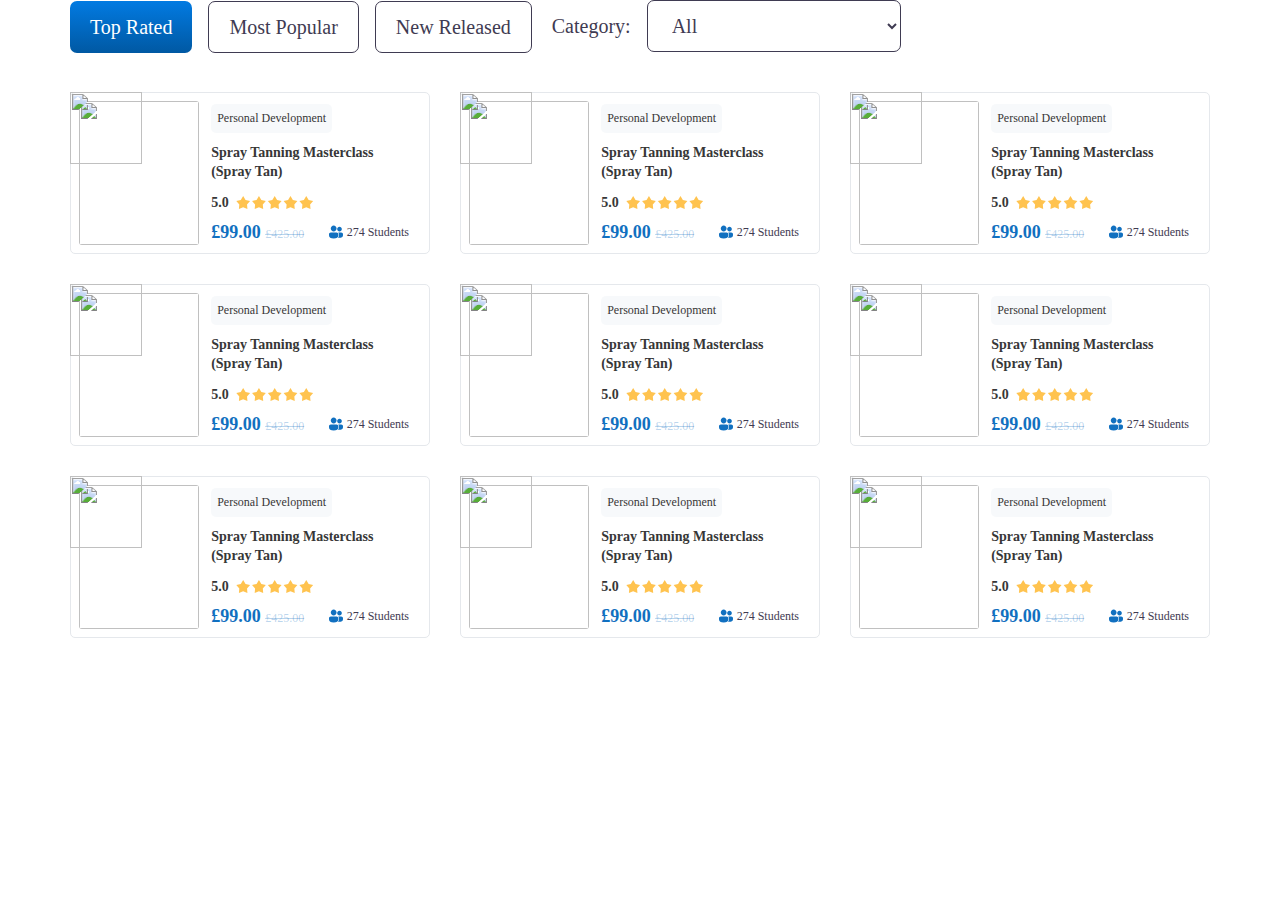
==== index.html @ b76c7a57 "tab section with filter added" ====
<!DOCTYPE html>
<html lang="en">
  <head>
    <meta charset="UTF-8" />
    <meta name="viewport" content="width=device-width, initial-scale=1.0" />
    <title>Financial Analyst</title>
    <!-- google fonts here  -->
    <link rel="preconnect" href="https://fonts.googleapis.com" />
    <link rel="preconnect" href="https://fonts.gstatic.com" crossorigin />
    <link
      href="https://fonts.googleapis.com/css2?family=Manrope:wght@400;500;600;700&family=Poppins:ital,wght@0,400;0,500;0,600;0,700;1,500&display=swap"
      rel="stylesheet"
    />
    <!-- fontawesome links here  -->
    <link
      rel="stylesheet"
      href="https://stackpath.bootstrapcdn.com/font-awesome/4.7.0/css/font-awesome.min.css"
    />
    <!--All Css links here  -->
    <!-- Bootstrap 3.7  -->
    <link
      rel="stylesheet"
      href="https://maxcdn.bootstrapcdn.com/bootstrap/3.3.7/css/bootstrap.min.css"
      integrity="sha384-BVYiiSIFeK1dGmJRAkycuHAHRg32OmUcww7on3RYdg4Va+PmSTsz/K68vbdEjh4u"
      crossorigin="anonymous"
    />
    <!-- owl carousel css links here  -->
    <link
      rel="stylesheet"
      href="https://cdnjs.cloudflare.com/ajax/libs/OwlCarousel2/2.3.4/assets/owl.carousel.min.css"
    />
    <link
      rel="stylesheet"
      href="https://cdnjs.cloudflare.com/ajax/libs/OwlCarousel2/2.3.4/assets/owl.theme.default.min.css"
    />
    <link
      rel="stylesheet"
      href="https://cdnjs.cloudflare.com/ajax/libs/font-awesome/6.5.1/css/all.min.css"
      integrity="sha512-DTOQO9RWCH3ppGqcWaEA1BIZOC6xxalwEsw9c2QQeAIftl+Vegovlnee1c9QX4TctnWMn13TZye+giMm8e2LwA=="
      crossorigin="anonymous"
      referrerpolicy="no-referrer"
    />
    <!-- custom css  -->
    <link rel="stylesheet" href="./style.css" />
  </head>

  <body>
    <!-- Tab section start  -->
    <div class="a2n_tab-sec">
      <div class="container">
        <div class="a2n_tab-header">
          <div class="a2n_tab-nav">
            <ul class="nav nav-tabs">
              <li class="active">
                <a data-toggle="tab" href="#topRated">Top Rated</a>
              </li>
              <li><a data-toggle="tab" href="#mostPopular">Most Popular</a></li>
              <li><a data-toggle="tab" href="#newReleased">New Released</a></li>
            </ul>
            <div class="a2n_tab-cat">
              <h3 class="a2n_tc-title">Category:</h3>
              <select id="a2n_cat" class="form-control">
                <option>All</option>
                <option>Personal Development</option>
                <option>Finance</option>
                <option>New</option>
                <option>Demo Category</option>
              </select>
            </div>
          </div>
        </div>
        <div class="tab-content">
          <div id="topRated" class="tab-pane fade in active">
            <div class="a2n_tab-container">
              <!-- best selling course card start  -->
              <div class="a2n_bs-card" data-category="Personal Development">
                <img
                  src="https://cambridgeopenacademy.com/wp-content/uploads/2023/12/Layer_1-2.png"
                  alt=""
                  class="a2n_offer-img"
                />
                <div class="a2n_image_sec">
                  <img
                    src="https://cambridgeopenacademy.com/wp-content/uploads/2023/12/Rectangle-6327.png"
                    alt=""
                  />
                </div>
                <div class="a2n_content_sec">
                  <div class="a2n_cat-items">
                    <a class="a2n_cat" href="#">Personal Development</a>
                    <a href="#" class="a2n_bs-btn"
                      ><i aria-hidden="true" class="fas fa-arrow-right"></i
                    ></a>
                  </div>
                  <a class="a2n_heading" href="#"
                    >Spray Tanning Masterclass (Spray Tan)</a
                  >
                  <div class="a2n_rating_sec">
                    <p>5.0</p>
                    <svg
                      xmlns="http://www.w3.org/2000/svg"
                      width="78"
                      height="13"
                      viewBox="0 0 78 13"
                      fill="none"
                    >
                      <path
                        d="M7.17066 0L9.55373 3.93051L14.0562 4.96556L11.0266 8.4298L11.4261 13L7.17066 11.2105L2.91519 13L3.31478 8.4298L0.285156 4.96556L4.7876 3.93051L7.17066 0Z"
                        fill="#FFC34F"
                      />
                      <path
                        d="M22.9417 0L25.3247 3.93051L29.8272 4.96556L26.7975 8.4298L27.1971 13L22.9417 11.2105L18.6862 13L19.0858 8.4298L16.0562 4.96556L20.5586 3.93051L22.9417 0Z"
                        fill="#FFC34F"
                      />
                      <path
                        d="M38.7127 0L41.0957 3.93051L45.5982 4.96556L42.5685 8.4298L42.9681 13L38.7127 11.2105L34.4572 13L34.8568 8.4298L31.8271 4.96556L36.3296 3.93051L38.7127 0Z"
                        fill="#FFC34F"
                      />
                      <path
                        d="M54.4837 0L56.8667 3.93051L61.3692 4.96556L58.3395 8.4298L58.7391 13L54.4837 11.2105L50.2282 13L50.6278 8.4298L47.5981 4.96556L52.1006 3.93051L54.4837 0Z"
                        fill="#FFC34F"
                      />
                      <path
                        d="M70.2547 0L72.6377 3.93051L77.1402 4.96556L74.1105 8.4298L74.5101 13L70.2547 11.2105L65.9992 13L66.3988 8.4298L63.3691 4.96556L67.8716 3.93051L70.2547 0Z"
                        fill="#FFC34F"
                      />
                    </svg>
                  </div>
                  <div class="a2n_footer_content">
                    <h4>£99.00 <del>£425.00</del></h4>
                    <div class="a2n_member">
                      <svg
                        xmlns="http://www.w3.org/2000/svg"
                        width="14"
                        height="14"
                        viewBox="0 0 14 14"
                        fill="none"
                      >
                        <g clip-path="url(#clip0_1201_1134)">
                          <path
                            d="M7.57832 7.58269C8.04243 7.58269 8.48753 7.76706 8.8157 8.09523C9.14388 8.4234 9.32824 8.8685 9.32824 9.33261L9.32708 10.2058C9.44724 12.3483 7.79706 13.4169 4.73645 13.4169C1.68634 13.4169 0 12.3623 0 10.2362V9.33261C0 8.8685 0.184366 8.4234 0.51254 8.09523C0.840714 7.76706 1.28581 7.58269 1.74992 7.58269H7.57832ZM12.2448 7.58269C12.7089 7.58269 13.154 7.76706 13.4822 8.09523C13.8103 8.4234 13.9947 8.8685 13.9947 9.33261V9.94683C14.0997 11.8688 12.6414 12.8325 9.9763 12.8325C9.61465 12.8325 9.27458 12.815 8.95668 12.78C9.58315 12.2013 9.91796 11.4168 9.9168 10.4251L9.90922 10.1732L9.91155 9.33261C9.91187 9.00149 9.84153 8.67411 9.70523 8.37234C9.56893 8.07057 9.36981 7.80136 9.12117 7.58269H12.2454H12.2448ZM4.66645 0.583008C5.44012 0.583008 6.1821 0.890346 6.72917 1.43741C7.27623 1.98448 7.58357 2.72646 7.58357 3.50013C7.58357 4.27379 7.27623 5.01577 6.72917 5.56284C6.1821 6.1099 5.44012 6.41724 4.66645 6.41724C3.89279 6.41724 3.15081 6.1099 2.60374 5.56284C2.05668 5.01577 1.74934 4.27379 1.74934 3.50013C1.74934 2.72646 2.05668 1.98448 2.60374 1.43741C3.15081 0.890346 3.89279 0.583008 4.66645 0.583008ZM10.4995 1.74962C11.1183 1.74962 11.7118 1.99544 12.1494 2.43301C12.5869 2.87057 12.8327 3.46404 12.8327 4.08285C12.8327 4.70166 12.5869 5.29513 12.1494 5.73269C11.7118 6.17025 11.1183 6.41608 10.4995 6.41608C9.88071 6.41608 9.28725 6.17025 8.84968 5.73269C8.41212 5.29513 8.1663 4.70166 8.1663 4.08285C8.1663 3.46404 8.41212 2.87057 8.84968 2.43301C9.28725 1.99544 9.88071 1.74962 10.4995 1.74962Z"
                            fill="#1170C0"
                          />
                        </g>
                        <defs>
                          <clipPath id="clip0_1201_1134">
                            <rect width="14" height="14" fill="white" />
                          </clipPath>
                        </defs>
                      </svg>
                      <p>274 Students</p>
                    </div>
                  </div>
                </div>
              </div>
              <!-- best selling course card end  -->
              <!-- best selling course card start  -->
              <div class="a2n_bs-card" data-category="Personal Development">
                <img
                  src="https://cambridgeopenacademy.com/wp-content/uploads/2023/12/Layer_1-2.png"
                  alt=""
                  class="a2n_offer-img"
                />
                <div class="a2n_image_sec">
                  <img
                    src="https://cambridgeopenacademy.com/wp-content/uploads/2023/12/Rectangle-6327.png"
                    alt=""
                  />
                </div>
                <div class="a2n_content_sec">
                  <div class="a2n_cat-items">
                    <a class="a2n_cat" href="#">Personal Development</a>
                    <a href="#" class="a2n_bs-btn"
                      ><i aria-hidden="true" class="fas fa-arrow-right"></i
                    ></a>
                  </div>
                  <a class="a2n_heading" href="#"
                    >Spray Tanning Masterclass (Spray Tan)</a
                  >
                  <div class="a2n_rating_sec">
                    <p>5.0</p>
                    <svg
                      xmlns="http://www.w3.org/2000/svg"
                      width="78"
                      height="13"
                      viewBox="0 0 78 13"
                      fill="none"
                    >
                      <path
                        d="M7.17066 0L9.55373 3.93051L14.0562 4.96556L11.0266 8.4298L11.4261 13L7.17066 11.2105L2.91519 13L3.31478 8.4298L0.285156 4.96556L4.7876 3.93051L7.17066 0Z"
                        fill="#FFC34F"
                      />
                      <path
                        d="M22.9417 0L25.3247 3.93051L29.8272 4.96556L26.7975 8.4298L27.1971 13L22.9417 11.2105L18.6862 13L19.0858 8.4298L16.0562 4.96556L20.5586 3.93051L22.9417 0Z"
                        fill="#FFC34F"
                      />
                      <path
                        d="M38.7127 0L41.0957 3.93051L45.5982 4.96556L42.5685 8.4298L42.9681 13L38.7127 11.2105L34.4572 13L34.8568 8.4298L31.8271 4.96556L36.3296 3.93051L38.7127 0Z"
                        fill="#FFC34F"
                      />
                      <path
                        d="M54.4837 0L56.8667 3.93051L61.3692 4.96556L58.3395 8.4298L58.7391 13L54.4837 11.2105L50.2282 13L50.6278 8.4298L47.5981 4.96556L52.1006 3.93051L54.4837 0Z"
                        fill="#FFC34F"
                      />
                      <path
                        d="M70.2547 0L72.6377 3.93051L77.1402 4.96556L74.1105 8.4298L74.5101 13L70.2547 11.2105L65.9992 13L66.3988 8.4298L63.3691 4.96556L67.8716 3.93051L70.2547 0Z"
                        fill="#FFC34F"
                      />
                    </svg>
                  </div>
                  <div class="a2n_footer_content">
                    <h4>£99.00 <del>£425.00</del></h4>
                    <div class="a2n_member">
                      <svg
                        xmlns="http://www.w3.org/2000/svg"
                        width="14"
                        height="14"
                        viewBox="0 0 14 14"
                        fill="none"
                      >
                        <g clip-path="url(#clip0_1201_1134)">
                          <path
                            d="M7.57832 7.58269C8.04243 7.58269 8.48753 7.76706 8.8157 8.09523C9.14388 8.4234 9.32824 8.8685 9.32824 9.33261L9.32708 10.2058C9.44724 12.3483 7.79706 13.4169 4.73645 13.4169C1.68634 13.4169 0 12.3623 0 10.2362V9.33261C0 8.8685 0.184366 8.4234 0.51254 8.09523C0.840714 7.76706 1.28581 7.58269 1.74992 7.58269H7.57832ZM12.2448 7.58269C12.7089 7.58269 13.154 7.76706 13.4822 8.09523C13.8103 8.4234 13.9947 8.8685 13.9947 9.33261V9.94683C14.0997 11.8688 12.6414 12.8325 9.9763 12.8325C9.61465 12.8325 9.27458 12.815 8.95668 12.78C9.58315 12.2013 9.91796 11.4168 9.9168 10.4251L9.90922 10.1732L9.91155 9.33261C9.91187 9.00149 9.84153 8.67411 9.70523 8.37234C9.56893 8.07057 9.36981 7.80136 9.12117 7.58269H12.2454H12.2448ZM4.66645 0.583008C5.44012 0.583008 6.1821 0.890346 6.72917 1.43741C7.27623 1.98448 7.58357 2.72646 7.58357 3.50013C7.58357 4.27379 7.27623 5.01577 6.72917 5.56284C6.1821 6.1099 5.44012 6.41724 4.66645 6.41724C3.89279 6.41724 3.15081 6.1099 2.60374 5.56284C2.05668 5.01577 1.74934 4.27379 1.74934 3.50013C1.74934 2.72646 2.05668 1.98448 2.60374 1.43741C3.15081 0.890346 3.89279 0.583008 4.66645 0.583008ZM10.4995 1.74962C11.1183 1.74962 11.7118 1.99544 12.1494 2.43301C12.5869 2.87057 12.8327 3.46404 12.8327 4.08285C12.8327 4.70166 12.5869 5.29513 12.1494 5.73269C11.7118 6.17025 11.1183 6.41608 10.4995 6.41608C9.88071 6.41608 9.28725 6.17025 8.84968 5.73269C8.41212 5.29513 8.1663 4.70166 8.1663 4.08285C8.1663 3.46404 8.41212 2.87057 8.84968 2.43301C9.28725 1.99544 9.88071 1.74962 10.4995 1.74962Z"
                            fill="#1170C0"
                          />
                        </g>
                        <defs>
                          <clipPath id="clip0_1201_1134">
                            <rect width="14" height="14" fill="white" />
                          </clipPath>
                        </defs>
                      </svg>
                      <p>274 Students</p>
                    </div>
                  </div>
                </div>
              </div>
              <!-- best selling course card end  -->
              <!-- best selling course card start  -->
              <div class="a2n_bs-card" data-category="Personal Development">
                <img
                  src="https://cambridgeopenacademy.com/wp-content/uploads/2023/12/Layer_1-2.png"
                  alt=""
                  class="a2n_offer-img"
                />
                <div class="a2n_image_sec">
                  <img
                    src="https://cambridgeopenacademy.com/wp-content/uploads/2024/01/Rectangle-6327-1-1.png"
                    alt=""
                  />
                </div>
                <div class="a2n_content_sec">
                  <div class="a2n_cat-items">
                    <a class="a2n_cat" href="#">Personal Development</a>
                    <a href="#" class="a2n_bs-btn"
                      ><i aria-hidden="true" class="fas fa-arrow-right"></i
                    ></a>
                  </div>
                  <a class="a2n_heading" href="#"
                    >Spray Tanning Masterclass (Spray Tan)</a
                  >
                  <div class="a2n_rating_sec">
                    <p>5.0</p>
                    <svg
                      xmlns="http://www.w3.org/2000/svg"
                      width="78"
                      height="13"
                      viewBox="0 0 78 13"
                      fill="none"
                    >
                      <path
                        d="M7.17066 0L9.55373 3.93051L14.0562 4.96556L11.0266 8.4298L11.4261 13L7.17066 11.2105L2.91519 13L3.31478 8.4298L0.285156 4.96556L4.7876 3.93051L7.17066 0Z"
                        fill="#FFC34F"
                      />
                      <path
                        d="M22.9417 0L25.3247 3.93051L29.8272 4.96556L26.7975 8.4298L27.1971 13L22.9417 11.2105L18.6862 13L19.0858 8.4298L16.0562 4.96556L20.5586 3.93051L22.9417 0Z"
                        fill="#FFC34F"
                      />
                      <path
                        d="M38.7127 0L41.0957 3.93051L45.5982 4.96556L42.5685 8.4298L42.9681 13L38.7127 11.2105L34.4572 13L34.8568 8.4298L31.8271 4.96556L36.3296 3.93051L38.7127 0Z"
                        fill="#FFC34F"
                      />
                      <path
                        d="M54.4837 0L56.8667 3.93051L61.3692 4.96556L58.3395 8.4298L58.7391 13L54.4837 11.2105L50.2282 13L50.6278 8.4298L47.5981 4.96556L52.1006 3.93051L54.4837 0Z"
                        fill="#FFC34F"
                      />
                      <path
                        d="M70.2547 0L72.6377 3.93051L77.1402 4.96556L74.1105 8.4298L74.5101 13L70.2547 11.2105L65.9992 13L66.3988 8.4298L63.3691 4.96556L67.8716 3.93051L70.2547 0Z"
                        fill="#FFC34F"
                      />
                    </svg>
                  </div>
                  <div class="a2n_footer_content">
                    <h4>£99.00 <del>£425.00</del></h4>
                    <div class="a2n_member">
                      <svg
                        xmlns="http://www.w3.org/2000/svg"
                        width="14"
                        height="14"
                        viewBox="0 0 14 14"
                        fill="none"
                      >
                        <g clip-path="url(#clip0_1201_1134)">
                          <path
                            d="M7.57832 7.58269C8.04243 7.58269 8.48753 7.76706 8.8157 8.09523C9.14388 8.4234 9.32824 8.8685 9.32824 9.33261L9.32708 10.2058C9.44724 12.3483 7.79706 13.4169 4.73645 13.4169C1.68634 13.4169 0 12.3623 0 10.2362V9.33261C0 8.8685 0.184366 8.4234 0.51254 8.09523C0.840714 7.76706 1.28581 7.58269 1.74992 7.58269H7.57832ZM12.2448 7.58269C12.7089 7.58269 13.154 7.76706 13.4822 8.09523C13.8103 8.4234 13.9947 8.8685 13.9947 9.33261V9.94683C14.0997 11.8688 12.6414 12.8325 9.9763 12.8325C9.61465 12.8325 9.27458 12.815 8.95668 12.78C9.58315 12.2013 9.91796 11.4168 9.9168 10.4251L9.90922 10.1732L9.91155 9.33261C9.91187 9.00149 9.84153 8.67411 9.70523 8.37234C9.56893 8.07057 9.36981 7.80136 9.12117 7.58269H12.2454H12.2448ZM4.66645 0.583008C5.44012 0.583008 6.1821 0.890346 6.72917 1.43741C7.27623 1.98448 7.58357 2.72646 7.58357 3.50013C7.58357 4.27379 7.27623 5.01577 6.72917 5.56284C6.1821 6.1099 5.44012 6.41724 4.66645 6.41724C3.89279 6.41724 3.15081 6.1099 2.60374 5.56284C2.05668 5.01577 1.74934 4.27379 1.74934 3.50013C1.74934 2.72646 2.05668 1.98448 2.60374 1.43741C3.15081 0.890346 3.89279 0.583008 4.66645 0.583008ZM10.4995 1.74962C11.1183 1.74962 11.7118 1.99544 12.1494 2.43301C12.5869 2.87057 12.8327 3.46404 12.8327 4.08285C12.8327 4.70166 12.5869 5.29513 12.1494 5.73269C11.7118 6.17025 11.1183 6.41608 10.4995 6.41608C9.88071 6.41608 9.28725 6.17025 8.84968 5.73269C8.41212 5.29513 8.1663 4.70166 8.1663 4.08285C8.1663 3.46404 8.41212 2.87057 8.84968 2.43301C9.28725 1.99544 9.88071 1.74962 10.4995 1.74962Z"
                            fill="#1170C0"
                          />
                        </g>
                        <defs>
                          <clipPath id="clip0_1201_1134">
                            <rect width="14" height="14" fill="white" />
                          </clipPath>
                        </defs>
                      </svg>
                      <p>274 Students</p>
                    </div>
                  </div>
                </div>
              </div>
              <!-- best selling course card end  -->
              <!-- best selling course card start  -->
              <div class="a2n_bs-card" data-category="Personal Development">
                <img
                  src="https://cambridgeopenacademy.com/wp-content/uploads/2023/12/Layer_1-2.png"
                  alt=""
                  class="a2n_offer-img"
                />
                <div class="a2n_image_sec">
                  <img
                    src="https://cambridgeopenacademy.com/wp-content/uploads/2023/12/Rectangle-6327.png"
                    alt=""
                  />
                </div>
                <div class="a2n_content_sec">
                  <div class="a2n_cat-items">
                    <a class="a2n_cat" href="#">Personal Development</a>
                    <a href="#" class="a2n_bs-btn"
                      ><i aria-hidden="true" class="fas fa-arrow-right"></i
                    ></a>
                  </div>
                  <a class="a2n_heading" href="#"
                    >Spray Tanning Masterclass (Spray Tan)</a
                  >
                  <div class="a2n_rating_sec">
                    <p>5.0</p>
                    <svg
                      xmlns="http://www.w3.org/2000/svg"
                      width="78"
                      height="13"
                      viewBox="0 0 78 13"
                      fill="none"
                    >
                      <path
                        d="M7.17066 0L9.55373 3.93051L14.0562 4.96556L11.0266 8.4298L11.4261 13L7.17066 11.2105L2.91519 13L3.31478 8.4298L0.285156 4.96556L4.7876 3.93051L7.17066 0Z"
                        fill="#FFC34F"
                      />
                      <path
                        d="M22.9417 0L25.3247 3.93051L29.8272 4.96556L26.7975 8.4298L27.1971 13L22.9417 11.2105L18.6862 13L19.0858 8.4298L16.0562 4.96556L20.5586 3.93051L22.9417 0Z"
                        fill="#FFC34F"
                      />
                      <path
                        d="M38.7127 0L41.0957 3.93051L45.5982 4.96556L42.5685 8.4298L42.9681 13L38.7127 11.2105L34.4572 13L34.8568 8.4298L31.8271 4.96556L36.3296 3.93051L38.7127 0Z"
                        fill="#FFC34F"
                      />
                      <path
                        d="M54.4837 0L56.8667 3.93051L61.3692 4.96556L58.3395 8.4298L58.7391 13L54.4837 11.2105L50.2282 13L50.6278 8.4298L47.5981 4.96556L52.1006 3.93051L54.4837 0Z"
                        fill="#FFC34F"
                      />
                      <path
                        d="M70.2547 0L72.6377 3.93051L77.1402 4.96556L74.1105 8.4298L74.5101 13L70.2547 11.2105L65.9992 13L66.3988 8.4298L63.3691 4.96556L67.8716 3.93051L70.2547 0Z"
                        fill="#FFC34F"
                      />
                    </svg>
                  </div>
                  <div class="a2n_footer_content">
                    <h4>£99.00 <del>£425.00</del></h4>
                    <div class="a2n_member">
                      <svg
                        xmlns="http://www.w3.org/2000/svg"
                        width="14"
                        height="14"
                        viewBox="0 0 14 14"
                        fill="none"
                      >
                        <g clip-path="url(#clip0_1201_1134)">
                          <path
                            d="M7.57832 7.58269C8.04243 7.58269 8.48753 7.76706 8.8157 8.09523C9.14388 8.4234 9.32824 8.8685 9.32824 9.33261L9.32708 10.2058C9.44724 12.3483 7.79706 13.4169 4.73645 13.4169C1.68634 13.4169 0 12.3623 0 10.2362V9.33261C0 8.8685 0.184366 8.4234 0.51254 8.09523C0.840714 7.76706 1.28581 7.58269 1.74992 7.58269H7.57832ZM12.2448 7.58269C12.7089 7.58269 13.154 7.76706 13.4822 8.09523C13.8103 8.4234 13.9947 8.8685 13.9947 9.33261V9.94683C14.0997 11.8688 12.6414 12.8325 9.9763 12.8325C9.61465 12.8325 9.27458 12.815 8.95668 12.78C9.58315 12.2013 9.91796 11.4168 9.9168 10.4251L9.90922 10.1732L9.91155 9.33261C9.91187 9.00149 9.84153 8.67411 9.70523 8.37234C9.56893 8.07057 9.36981 7.80136 9.12117 7.58269H12.2454H12.2448ZM4.66645 0.583008C5.44012 0.583008 6.1821 0.890346 6.72917 1.43741C7.27623 1.98448 7.58357 2.72646 7.58357 3.50013C7.58357 4.27379 7.27623 5.01577 6.72917 5.56284C6.1821 6.1099 5.44012 6.41724 4.66645 6.41724C3.89279 6.41724 3.15081 6.1099 2.60374 5.56284C2.05668 5.01577 1.74934 4.27379 1.74934 3.50013C1.74934 2.72646 2.05668 1.98448 2.60374 1.43741C3.15081 0.890346 3.89279 0.583008 4.66645 0.583008ZM10.4995 1.74962C11.1183 1.74962 11.7118 1.99544 12.1494 2.43301C12.5869 2.87057 12.8327 3.46404 12.8327 4.08285C12.8327 4.70166 12.5869 5.29513 12.1494 5.73269C11.7118 6.17025 11.1183 6.41608 10.4995 6.41608C9.88071 6.41608 9.28725 6.17025 8.84968 5.73269C8.41212 5.29513 8.1663 4.70166 8.1663 4.08285C8.1663 3.46404 8.41212 2.87057 8.84968 2.43301C9.28725 1.99544 9.88071 1.74962 10.4995 1.74962Z"
                            fill="#1170C0"
                          />
                        </g>
                        <defs>
                          <clipPath id="clip0_1201_1134">
                            <rect width="14" height="14" fill="white" />
                          </clipPath>
                        </defs>
                      </svg>
                      <p>274 Students</p>
                    </div>
                  </div>
                </div>
              </div>
              <!-- best selling course card end  -->
              <!-- best selling course card start  -->
              <div class="a2n_bs-card" data-category="Personal Development">
                <img
                  src="https://cambridgeopenacademy.com/wp-content/uploads/2023/12/Layer_1-2.png"
                  alt=""
                  class="a2n_offer-img"
                />
                <div class="a2n_image_sec">
                  <img
                    src="https://cambridgeopenacademy.com/wp-content/uploads/2023/12/Rectangle-6327.png"
                    alt=""
                  />
                </div>
                <div class="a2n_content_sec">
                  <div class="a2n_cat-items">
                    <a class="a2n_cat" href="#">Personal Development</a>
                    <a href="#" class="a2n_bs-btn"
                      ><i aria-hidden="true" class="fas fa-arrow-right"></i
                    ></a>
                  </div>
                  <a class="a2n_heading" href="#"
                    >Spray Tanning Masterclass (Spray Tan)</a
                  >
                  <div class="a2n_rating_sec">
                    <p>5.0</p>
                    <svg
                      xmlns="http://www.w3.org/2000/svg"
                      width="78"
                      height="13"
                      viewBox="0 0 78 13"
                      fill="none"
                    >
                      <path
                        d="M7.17066 0L9.55373 3.93051L14.0562 4.96556L11.0266 8.4298L11.4261 13L7.17066 11.2105L2.91519 13L3.31478 8.4298L0.285156 4.96556L4.7876 3.93051L7.17066 0Z"
                        fill="#FFC34F"
                      />
                      <path
                        d="M22.9417 0L25.3247 3.93051L29.8272 4.96556L26.7975 8.4298L27.1971 13L22.9417 11.2105L18.6862 13L19.0858 8.4298L16.0562 4.96556L20.5586 3.93051L22.9417 0Z"
                        fill="#FFC34F"
                      />
                      <path
                        d="M38.7127 0L41.0957 3.93051L45.5982 4.96556L42.5685 8.4298L42.9681 13L38.7127 11.2105L34.4572 13L34.8568 8.4298L31.8271 4.96556L36.3296 3.93051L38.7127 0Z"
                        fill="#FFC34F"
                      />
                      <path
                        d="M54.4837 0L56.8667 3.93051L61.3692 4.96556L58.3395 8.4298L58.7391 13L54.4837 11.2105L50.2282 13L50.6278 8.4298L47.5981 4.96556L52.1006 3.93051L54.4837 0Z"
                        fill="#FFC34F"
                      />
                      <path
                        d="M70.2547 0L72.6377 3.93051L77.1402 4.96556L74.1105 8.4298L74.5101 13L70.2547 11.2105L65.9992 13L66.3988 8.4298L63.3691 4.96556L67.8716 3.93051L70.2547 0Z"
                        fill="#FFC34F"
                      />
                    </svg>
                  </div>
                  <div class="a2n_footer_content">
                    <h4>£99.00 <del>£425.00</del></h4>
                    <div class="a2n_member">
                      <svg
                        xmlns="http://www.w3.org/2000/svg"
                        width="14"
                        height="14"
                        viewBox="0 0 14 14"
                        fill="none"
                      >
                        <g clip-path="url(#clip0_1201_1134)">
                          <path
                            d="M7.57832 7.58269C8.04243 7.58269 8.48753 7.76706 8.8157 8.09523C9.14388 8.4234 9.32824 8.8685 9.32824 9.33261L9.32708 10.2058C9.44724 12.3483 7.79706 13.4169 4.73645 13.4169C1.68634 13.4169 0 12.3623 0 10.2362V9.33261C0 8.8685 0.184366 8.4234 0.51254 8.09523C0.840714 7.76706 1.28581 7.58269 1.74992 7.58269H7.57832ZM12.2448 7.58269C12.7089 7.58269 13.154 7.76706 13.4822 8.09523C13.8103 8.4234 13.9947 8.8685 13.9947 9.33261V9.94683C14.0997 11.8688 12.6414 12.8325 9.9763 12.8325C9.61465 12.8325 9.27458 12.815 8.95668 12.78C9.58315 12.2013 9.91796 11.4168 9.9168 10.4251L9.90922 10.1732L9.91155 9.33261C9.91187 9.00149 9.84153 8.67411 9.70523 8.37234C9.56893 8.07057 9.36981 7.80136 9.12117 7.58269H12.2454H12.2448ZM4.66645 0.583008C5.44012 0.583008 6.1821 0.890346 6.72917 1.43741C7.27623 1.98448 7.58357 2.72646 7.58357 3.50013C7.58357 4.27379 7.27623 5.01577 6.72917 5.56284C6.1821 6.1099 5.44012 6.41724 4.66645 6.41724C3.89279 6.41724 3.15081 6.1099 2.60374 5.56284C2.05668 5.01577 1.74934 4.27379 1.74934 3.50013C1.74934 2.72646 2.05668 1.98448 2.60374 1.43741C3.15081 0.890346 3.89279 0.583008 4.66645 0.583008ZM10.4995 1.74962C11.1183 1.74962 11.7118 1.99544 12.1494 2.43301C12.5869 2.87057 12.8327 3.46404 12.8327 4.08285C12.8327 4.70166 12.5869 5.29513 12.1494 5.73269C11.7118 6.17025 11.1183 6.41608 10.4995 6.41608C9.88071 6.41608 9.28725 6.17025 8.84968 5.73269C8.41212 5.29513 8.1663 4.70166 8.1663 4.08285C8.1663 3.46404 8.41212 2.87057 8.84968 2.43301C9.28725 1.99544 9.88071 1.74962 10.4995 1.74962Z"
                            fill="#1170C0"
                          />
                        </g>
                        <defs>
                          <clipPath id="clip0_1201_1134">
                            <rect width="14" height="14" fill="white" />
                          </clipPath>
                        </defs>
                      </svg>
                      <p>274 Students</p>
                    </div>
                  </div>
                </div>
              </div>
              <!-- best selling course card end  -->
              <!-- best selling course card start  -->
              <div class="a2n_bs-card" data-category="Finance">
                <img
                  src="https://cambridgeopenacademy.com/wp-content/uploads/2023/12/Layer_1-2.png"
                  alt=""
                  class="a2n_offer-img"
                />
                <div class="a2n_image_sec">
                  <img
                    src="https://cambridgeopenacademy.com/wp-content/uploads/2024/01/Rectangle-6327-1-1.png"
                    alt=""
                  />
                </div>
                <div class="a2n_content_sec">
                  <div class="a2n_cat-items">
                    <a class="a2n_cat" href="#">Personal Development</a>
                    <a href="#" class="a2n_bs-btn"
                      ><i aria-hidden="true" class="fas fa-arrow-right"></i
                    ></a>
                  </div>
                  <a class="a2n_heading" href="#"
                    >Spray Tanning Masterclass (Spray Tan)</a
                  >
                  <div class="a2n_rating_sec">
                    <p>5.0</p>
                    <svg
                      xmlns="http://www.w3.org/2000/svg"
                      width="78"
                      height="13"
                      viewBox="0 0 78 13"
                      fill="none"
                    >
                      <path
                        d="M7.17066 0L9.55373 3.93051L14.0562 4.96556L11.0266 8.4298L11.4261 13L7.17066 11.2105L2.91519 13L3.31478 8.4298L0.285156 4.96556L4.7876 3.93051L7.17066 0Z"
                        fill="#FFC34F"
                      />
                      <path
                        d="M22.9417 0L25.3247 3.93051L29.8272 4.96556L26.7975 8.4298L27.1971 13L22.9417 11.2105L18.6862 13L19.0858 8.4298L16.0562 4.96556L20.5586 3.93051L22.9417 0Z"
                        fill="#FFC34F"
                      />
                      <path
                        d="M38.7127 0L41.0957 3.93051L45.5982 4.96556L42.5685 8.4298L42.9681 13L38.7127 11.2105L34.4572 13L34.8568 8.4298L31.8271 4.96556L36.3296 3.93051L38.7127 0Z"
                        fill="#FFC34F"
                      />
                      <path
                        d="M54.4837 0L56.8667 3.93051L61.3692 4.96556L58.3395 8.4298L58.7391 13L54.4837 11.2105L50.2282 13L50.6278 8.4298L47.5981 4.96556L52.1006 3.93051L54.4837 0Z"
                        fill="#FFC34F"
                      />
                      <path
                        d="M70.2547 0L72.6377 3.93051L77.1402 4.96556L74.1105 8.4298L74.5101 13L70.2547 11.2105L65.9992 13L66.3988 8.4298L63.3691 4.96556L67.8716 3.93051L70.2547 0Z"
                        fill="#FFC34F"
                      />
                    </svg>
                  </div>
                  <div class="a2n_footer_content">
                    <h4>£99.00 <del>£425.00</del></h4>
                    <div class="a2n_member">
                      <svg
                        xmlns="http://www.w3.org/2000/svg"
                        width="14"
                        height="14"
                        viewBox="0 0 14 14"
                        fill="none"
                      >
                        <g clip-path="url(#clip0_1201_1134)">
                          <path
                            d="M7.57832 7.58269C8.04243 7.58269 8.48753 7.76706 8.8157 8.09523C9.14388 8.4234 9.32824 8.8685 9.32824 9.33261L9.32708 10.2058C9.44724 12.3483 7.79706 13.4169 4.73645 13.4169C1.68634 13.4169 0 12.3623 0 10.2362V9.33261C0 8.8685 0.184366 8.4234 0.51254 8.09523C0.840714 7.76706 1.28581 7.58269 1.74992 7.58269H7.57832ZM12.2448 7.58269C12.7089 7.58269 13.154 7.76706 13.4822 8.09523C13.8103 8.4234 13.9947 8.8685 13.9947 9.33261V9.94683C14.0997 11.8688 12.6414 12.8325 9.9763 12.8325C9.61465 12.8325 9.27458 12.815 8.95668 12.78C9.58315 12.2013 9.91796 11.4168 9.9168 10.4251L9.90922 10.1732L9.91155 9.33261C9.91187 9.00149 9.84153 8.67411 9.70523 8.37234C9.56893 8.07057 9.36981 7.80136 9.12117 7.58269H12.2454H12.2448ZM4.66645 0.583008C5.44012 0.583008 6.1821 0.890346 6.72917 1.43741C7.27623 1.98448 7.58357 2.72646 7.58357 3.50013C7.58357 4.27379 7.27623 5.01577 6.72917 5.56284C6.1821 6.1099 5.44012 6.41724 4.66645 6.41724C3.89279 6.41724 3.15081 6.1099 2.60374 5.56284C2.05668 5.01577 1.74934 4.27379 1.74934 3.50013C1.74934 2.72646 2.05668 1.98448 2.60374 1.43741C3.15081 0.890346 3.89279 0.583008 4.66645 0.583008ZM10.4995 1.74962C11.1183 1.74962 11.7118 1.99544 12.1494 2.43301C12.5869 2.87057 12.8327 3.46404 12.8327 4.08285C12.8327 4.70166 12.5869 5.29513 12.1494 5.73269C11.7118 6.17025 11.1183 6.41608 10.4995 6.41608C9.88071 6.41608 9.28725 6.17025 8.84968 5.73269C8.41212 5.29513 8.1663 4.70166 8.1663 4.08285C8.1663 3.46404 8.41212 2.87057 8.84968 2.43301C9.28725 1.99544 9.88071 1.74962 10.4995 1.74962Z"
                            fill="#1170C0"
                          />
                        </g>
                        <defs>
                          <clipPath id="clip0_1201_1134">
                            <rect width="14" height="14" fill="white" />
                          </clipPath>
                        </defs>
                      </svg>
                      <p>274 Students</p>
                    </div>
                  </div>
                </div>
              </div>
              <!-- best selling course card end  -->
              <!-- best selling course card start  -->
              <div class="a2n_bs-card" data-category="Demo Category">
                <img
                  src="https://cambridgeopenacademy.com/wp-content/uploads/2023/12/Layer_1-2.png"
                  alt=""
                  class="a2n_offer-img"
                />
                <div class="a2n_image_sec">
                  <img
                    src="https://cambridgeopenacademy.com/wp-content/uploads/2024/01/Rectangle-6327-1-1.png"
                    alt=""
                  />
                </div>
                <div class="a2n_content_sec">
                  <div class="a2n_cat-items">
                    <a class="a2n_cat" href="#">Personal Development</a>
                    <a href="#" class="a2n_bs-btn"
                      ><i aria-hidden="true" class="fas fa-arrow-right"></i
                    ></a>
                  </div>
                  <a class="a2n_heading" href="#"
                    >Spray Tanning Masterclass (Spray Tan)</a
                  >
                  <div class="a2n_rating_sec">
                    <p>5.0</p>
                    <svg
                      xmlns="http://www.w3.org/2000/svg"
                      width="78"
                      height="13"
                      viewBox="0 0 78 13"
                      fill="none"
                    >
                      <path
                        d="M7.17066 0L9.55373 3.93051L14.0562 4.96556L11.0266 8.4298L11.4261 13L7.17066 11.2105L2.91519 13L3.31478 8.4298L0.285156 4.96556L4.7876 3.93051L7.17066 0Z"
                        fill="#FFC34F"
                      />
                      <path
                        d="M22.9417 0L25.3247 3.93051L29.8272 4.96556L26.7975 8.4298L27.1971 13L22.9417 11.2105L18.6862 13L19.0858 8.4298L16.0562 4.96556L20.5586 3.93051L22.9417 0Z"
                        fill="#FFC34F"
                      />
                      <path
                        d="M38.7127 0L41.0957 3.93051L45.5982 4.96556L42.5685 8.4298L42.9681 13L38.7127 11.2105L34.4572 13L34.8568 8.4298L31.8271 4.96556L36.3296 3.93051L38.7127 0Z"
                        fill="#FFC34F"
                      />
                      <path
                        d="M54.4837 0L56.8667 3.93051L61.3692 4.96556L58.3395 8.4298L58.7391 13L54.4837 11.2105L50.2282 13L50.6278 8.4298L47.5981 4.96556L52.1006 3.93051L54.4837 0Z"
                        fill="#FFC34F"
                      />
                      <path
                        d="M70.2547 0L72.6377 3.93051L77.1402 4.96556L74.1105 8.4298L74.5101 13L70.2547 11.2105L65.9992 13L66.3988 8.4298L63.3691 4.96556L67.8716 3.93051L70.2547 0Z"
                        fill="#FFC34F"
                      />
                    </svg>
                  </div>
                  <div class="a2n_footer_content">
                    <h4>£99.00 <del>£425.00</del></h4>
                    <div class="a2n_member">
                      <svg
                        xmlns="http://www.w3.org/2000/svg"
                        width="14"
                        height="14"
                        viewBox="0 0 14 14"
                        fill="none"
                      >
                        <g clip-path="url(#clip0_1201_1134)">
                          <path
                            d="M7.57832 7.58269C8.04243 7.58269 8.48753 7.76706 8.8157 8.09523C9.14388 8.4234 9.32824 8.8685 9.32824 9.33261L9.32708 10.2058C9.44724 12.3483 7.79706 13.4169 4.73645 13.4169C1.68634 13.4169 0 12.3623 0 10.2362V9.33261C0 8.8685 0.184366 8.4234 0.51254 8.09523C0.840714 7.76706 1.28581 7.58269 1.74992 7.58269H7.57832ZM12.2448 7.58269C12.7089 7.58269 13.154 7.76706 13.4822 8.09523C13.8103 8.4234 13.9947 8.8685 13.9947 9.33261V9.94683C14.0997 11.8688 12.6414 12.8325 9.9763 12.8325C9.61465 12.8325 9.27458 12.815 8.95668 12.78C9.58315 12.2013 9.91796 11.4168 9.9168 10.4251L9.90922 10.1732L9.91155 9.33261C9.91187 9.00149 9.84153 8.67411 9.70523 8.37234C9.56893 8.07057 9.36981 7.80136 9.12117 7.58269H12.2454H12.2448ZM4.66645 0.583008C5.44012 0.583008 6.1821 0.890346 6.72917 1.43741C7.27623 1.98448 7.58357 2.72646 7.58357 3.50013C7.58357 4.27379 7.27623 5.01577 6.72917 5.56284C6.1821 6.1099 5.44012 6.41724 4.66645 6.41724C3.89279 6.41724 3.15081 6.1099 2.60374 5.56284C2.05668 5.01577 1.74934 4.27379 1.74934 3.50013C1.74934 2.72646 2.05668 1.98448 2.60374 1.43741C3.15081 0.890346 3.89279 0.583008 4.66645 0.583008ZM10.4995 1.74962C11.1183 1.74962 11.7118 1.99544 12.1494 2.43301C12.5869 2.87057 12.8327 3.46404 12.8327 4.08285C12.8327 4.70166 12.5869 5.29513 12.1494 5.73269C11.7118 6.17025 11.1183 6.41608 10.4995 6.41608C9.88071 6.41608 9.28725 6.17025 8.84968 5.73269C8.41212 5.29513 8.1663 4.70166 8.1663 4.08285C8.1663 3.46404 8.41212 2.87057 8.84968 2.43301C9.28725 1.99544 9.88071 1.74962 10.4995 1.74962Z"
                            fill="#1170C0"
                          />
                        </g>
                        <defs>
                          <clipPath id="clip0_1201_1134">
                            <rect width="14" height="14" fill="white" />
                          </clipPath>
                        </defs>
                      </svg>
                      <p>274 Students</p>
                    </div>
                  </div>
                </div>
              </div>
              <!-- best selling course card end  -->
              <!-- best selling course card start  -->
              <div class="a2n_bs-card" data-category="New">
                <img
                  src="https://cambridgeopenacademy.com/wp-content/uploads/2024/01/Layer_1-3-1.png"
                  alt=""
                  class="a2n_offer-img"
                />
                <div class="a2n_image_sec">
                  <img
                    src="https://cambridgeopenacademy.com/wp-content/uploads/2023/12/Rectangle-6327.png"
                    alt=""
                  />
                </div>
                <div class="a2n_content_sec">
                  <div class="a2n_cat-items">
                    <a class="a2n_cat" href="#">Personal Development</a>
                    <a href="#" class="a2n_bs-btn"
                      ><i aria-hidden="true" class="fas fa-arrow-right"></i
                    ></a>
                  </div>
                  <a class="a2n_heading" href="#"
                    >Spray Tanning Masterclass (Spray Tan)</a
                  >
                  <div class="a2n_rating_sec">
                    <p>5.0</p>
                    <svg
                      xmlns="http://www.w3.org/2000/svg"
                      width="78"
                      height="13"
                      viewBox="0 0 78 13"
                      fill="none"
                    >
                      <path
                        d="M7.17066 0L9.55373 3.93051L14.0562 4.96556L11.0266 8.4298L11.4261 13L7.17066 11.2105L2.91519 13L3.31478 8.4298L0.285156 4.96556L4.7876 3.93051L7.17066 0Z"
                        fill="#FFC34F"
                      />
                      <path
                        d="M22.9417 0L25.3247 3.93051L29.8272 4.96556L26.7975 8.4298L27.1971 13L22.9417 11.2105L18.6862 13L19.0858 8.4298L16.0562 4.96556L20.5586 3.93051L22.9417 0Z"
                        fill="#FFC34F"
                      />
                      <path
                        d="M38.7127 0L41.0957 3.93051L45.5982 4.96556L42.5685 8.4298L42.9681 13L38.7127 11.2105L34.4572 13L34.8568 8.4298L31.8271 4.96556L36.3296 3.93051L38.7127 0Z"
                        fill="#FFC34F"
                      />
                      <path
                        d="M54.4837 0L56.8667 3.93051L61.3692 4.96556L58.3395 8.4298L58.7391 13L54.4837 11.2105L50.2282 13L50.6278 8.4298L47.5981 4.96556L52.1006 3.93051L54.4837 0Z"
                        fill="#FFC34F"
                      />
                      <path
                        d="M70.2547 0L72.6377 3.93051L77.1402 4.96556L74.1105 8.4298L74.5101 13L70.2547 11.2105L65.9992 13L66.3988 8.4298L63.3691 4.96556L67.8716 3.93051L70.2547 0Z"
                        fill="#FFC34F"
                      />
                    </svg>
                  </div>
                  <div class="a2n_footer_content">
                    <h4>£99.00 <del>£425.00</del></h4>
                    <div class="a2n_member">
                      <svg
                        xmlns="http://www.w3.org/2000/svg"
                        width="14"
                        height="14"
                        viewBox="0 0 14 14"
                        fill="none"
                      >
                        <g clip-path="url(#clip0_1201_1134)">
                          <path
                            d="M7.57832 7.58269C8.04243 7.58269 8.48753 7.76706 8.8157 8.09523C9.14388 8.4234 9.32824 8.8685 9.32824 9.33261L9.32708 10.2058C9.44724 12.3483 7.79706 13.4169 4.73645 13.4169C1.68634 13.4169 0 12.3623 0 10.2362V9.33261C0 8.8685 0.184366 8.4234 0.51254 8.09523C0.840714 7.76706 1.28581 7.58269 1.74992 7.58269H7.57832ZM12.2448 7.58269C12.7089 7.58269 13.154 7.76706 13.4822 8.09523C13.8103 8.4234 13.9947 8.8685 13.9947 9.33261V9.94683C14.0997 11.8688 12.6414 12.8325 9.9763 12.8325C9.61465 12.8325 9.27458 12.815 8.95668 12.78C9.58315 12.2013 9.91796 11.4168 9.9168 10.4251L9.90922 10.1732L9.91155 9.33261C9.91187 9.00149 9.84153 8.67411 9.70523 8.37234C9.56893 8.07057 9.36981 7.80136 9.12117 7.58269H12.2454H12.2448ZM4.66645 0.583008C5.44012 0.583008 6.1821 0.890346 6.72917 1.43741C7.27623 1.98448 7.58357 2.72646 7.58357 3.50013C7.58357 4.27379 7.27623 5.01577 6.72917 5.56284C6.1821 6.1099 5.44012 6.41724 4.66645 6.41724C3.89279 6.41724 3.15081 6.1099 2.60374 5.56284C2.05668 5.01577 1.74934 4.27379 1.74934 3.50013C1.74934 2.72646 2.05668 1.98448 2.60374 1.43741C3.15081 0.890346 3.89279 0.583008 4.66645 0.583008ZM10.4995 1.74962C11.1183 1.74962 11.7118 1.99544 12.1494 2.43301C12.5869 2.87057 12.8327 3.46404 12.8327 4.08285C12.8327 4.70166 12.5869 5.29513 12.1494 5.73269C11.7118 6.17025 11.1183 6.41608 10.4995 6.41608C9.88071 6.41608 9.28725 6.17025 8.84968 5.73269C8.41212 5.29513 8.1663 4.70166 8.1663 4.08285C8.1663 3.46404 8.41212 2.87057 8.84968 2.43301C9.28725 1.99544 9.88071 1.74962 10.4995 1.74962Z"
                            fill="#1170C0"
                          />
                        </g>
                        <defs>
                          <clipPath id="clip0_1201_1134">
                            <rect width="14" height="14" fill="white" />
                          </clipPath>
                        </defs>
                      </svg>
                      <p>274 Students</p>
                    </div>
                  </div>
                </div>
              </div>
              <!-- best selling course card end  -->
              <!-- best selling course card start  -->
              <div class="a2n_bs-card" data-category="Personal Development">
                <img
                  src="https://cambridgeopenacademy.com/wp-content/uploads/2023/12/Layer_1-2.png"
                  alt=""
                  class="a2n_offer-img"
                />
                <div class="a2n_image_sec">
                  <img
                    src="https://cambridgeopenacademy.com/wp-content/uploads/2023/12/Rectangle-6327.png"
                    alt=""
                  />
                </div>
                <div class="a2n_content_sec">
                  <div class="a2n_cat-items">
                    <a class="a2n_cat" href="#">Personal Development</a>
                    <a href="#" class="a2n_bs-btn"
                      ><i aria-hidden="true" class="fas fa-arrow-right"></i
                    ></a>
                  </div>
                  <a class="a2n_heading" href="#"
                    >Spray Tanning Masterclass (Spray Tan)</a
                  >
                  <div class="a2n_rating_sec">
                    <p>5.0</p>
                    <svg
                      xmlns="http://www.w3.org/2000/svg"
                      width="78"
                      height="13"
                      viewBox="0 0 78 13"
                      fill="none"
                    >
                      <path
                        d="M7.17066 0L9.55373 3.93051L14.0562 4.96556L11.0266 8.4298L11.4261 13L7.17066 11.2105L2.91519 13L3.31478 8.4298L0.285156 4.96556L4.7876 3.93051L7.17066 0Z"
                        fill="#FFC34F"
                      />
                      <path
                        d="M22.9417 0L25.3247 3.93051L29.8272 4.96556L26.7975 8.4298L27.1971 13L22.9417 11.2105L18.6862 13L19.0858 8.4298L16.0562 4.96556L20.5586 3.93051L22.9417 0Z"
                        fill="#FFC34F"
                      />
                      <path
                        d="M38.7127 0L41.0957 3.93051L45.5982 4.96556L42.5685 8.4298L42.9681 13L38.7127 11.2105L34.4572 13L34.8568 8.4298L31.8271 4.96556L36.3296 3.93051L38.7127 0Z"
                        fill="#FFC34F"
                      />
                      <path
                        d="M54.4837 0L56.8667 3.93051L61.3692 4.96556L58.3395 8.4298L58.7391 13L54.4837 11.2105L50.2282 13L50.6278 8.4298L47.5981 4.96556L52.1006 3.93051L54.4837 0Z"
                        fill="#FFC34F"
                      />
                      <path
                        d="M70.2547 0L72.6377 3.93051L77.1402 4.96556L74.1105 8.4298L74.5101 13L70.2547 11.2105L65.9992 13L66.3988 8.4298L63.3691 4.96556L67.8716 3.93051L70.2547 0Z"
                        fill="#FFC34F"
                      />
                    </svg>
                  </div>
                  <div class="a2n_footer_content">
                    <h4>£99.00 <del>£425.00</del></h4>
                    <div class="a2n_member">
                      <svg
                        xmlns="http://www.w3.org/2000/svg"
                        width="14"
                        height="14"
                        viewBox="0 0 14 14"
                        fill="none"
                      >
                        <g clip-path="url(#clip0_1201_1134)">
                          <path
                            d="M7.57832 7.58269C8.04243 7.58269 8.48753 7.76706 8.8157 8.09523C9.14388 8.4234 9.32824 8.8685 9.32824 9.33261L9.32708 10.2058C9.44724 12.3483 7.79706 13.4169 4.73645 13.4169C1.68634 13.4169 0 12.3623 0 10.2362V9.33261C0 8.8685 0.184366 8.4234 0.51254 8.09523C0.840714 7.76706 1.28581 7.58269 1.74992 7.58269H7.57832ZM12.2448 7.58269C12.7089 7.58269 13.154 7.76706 13.4822 8.09523C13.8103 8.4234 13.9947 8.8685 13.9947 9.33261V9.94683C14.0997 11.8688 12.6414 12.8325 9.9763 12.8325C9.61465 12.8325 9.27458 12.815 8.95668 12.78C9.58315 12.2013 9.91796 11.4168 9.9168 10.4251L9.90922 10.1732L9.91155 9.33261C9.91187 9.00149 9.84153 8.67411 9.70523 8.37234C9.56893 8.07057 9.36981 7.80136 9.12117 7.58269H12.2454H12.2448ZM4.66645 0.583008C5.44012 0.583008 6.1821 0.890346 6.72917 1.43741C7.27623 1.98448 7.58357 2.72646 7.58357 3.50013C7.58357 4.27379 7.27623 5.01577 6.72917 5.56284C6.1821 6.1099 5.44012 6.41724 4.66645 6.41724C3.89279 6.41724 3.15081 6.1099 2.60374 5.56284C2.05668 5.01577 1.74934 4.27379 1.74934 3.50013C1.74934 2.72646 2.05668 1.98448 2.60374 1.43741C3.15081 0.890346 3.89279 0.583008 4.66645 0.583008ZM10.4995 1.74962C11.1183 1.74962 11.7118 1.99544 12.1494 2.43301C12.5869 2.87057 12.8327 3.46404 12.8327 4.08285C12.8327 4.70166 12.5869 5.29513 12.1494 5.73269C11.7118 6.17025 11.1183 6.41608 10.4995 6.41608C9.88071 6.41608 9.28725 6.17025 8.84968 5.73269C8.41212 5.29513 8.1663 4.70166 8.1663 4.08285C8.1663 3.46404 8.41212 2.87057 8.84968 2.43301C9.28725 1.99544 9.88071 1.74962 10.4995 1.74962Z"
                            fill="#1170C0"
                          />
                        </g>
                        <defs>
                          <clipPath id="clip0_1201_1134">
                            <rect width="14" height="14" fill="white" />
                          </clipPath>
                        </defs>
                      </svg>
                      <p>274 Students</p>
                    </div>
                  </div>
                </div>
              </div>
              <!-- best selling course card end  -->
            </div>
          </div>
          <div id="mostPopular" class="tab-pane fade">
            <div class="a2n_tab-container">
              <!-- best selling course card start  -->
              <div class="a2n_bs-card" data-category="Finance">
                <img
                  src="https://cambridgeopenacademy.com/wp-content/uploads/2023/12/Layer_1-2.png"
                  alt=""
                  class="a2n_offer-img"
                />
                <div class="a2n_image_sec">
                  <img
                    src="https://cambridgeopenacademy.com/wp-content/uploads/2023/12/Rectangle-6327.png"
                    alt=""
                  />
                </div>
                <div class="a2n_content_sec">
                  <div class="a2n_cat-items">
                    <a class="a2n_cat" href="#">Personal Development</a>
                    <a href="#" class="a2n_bs-btn"
                      ><i aria-hidden="true" class="fas fa-arrow-right"></i
                    ></a>
                  </div>
                  <a class="a2n_heading" href="#"
                    >Spray Tanning Masterclass (Spray Tan)</a
                  >
                  <div class="a2n_rating_sec">
                    <p>5.0</p>
                    <svg
                      xmlns="http://www.w3.org/2000/svg"
                      width="78"
                      height="13"
                      viewBox="0 0 78 13"
                      fill="none"
                    >
                      <path
                        d="M7.17066 0L9.55373 3.93051L14.0562 4.96556L11.0266 8.4298L11.4261 13L7.17066 11.2105L2.91519 13L3.31478 8.4298L0.285156 4.96556L4.7876 3.93051L7.17066 0Z"
                        fill="#FFC34F"
                      />
                      <path
                        d="M22.9417 0L25.3247 3.93051L29.8272 4.96556L26.7975 8.4298L27.1971 13L22.9417 11.2105L18.6862 13L19.0858 8.4298L16.0562 4.96556L20.5586 3.93051L22.9417 0Z"
                        fill="#FFC34F"
                      />
                      <path
                        d="M38.7127 0L41.0957 3.93051L45.5982 4.96556L42.5685 8.4298L42.9681 13L38.7127 11.2105L34.4572 13L34.8568 8.4298L31.8271 4.96556L36.3296 3.93051L38.7127 0Z"
                        fill="#FFC34F"
                      />
                      <path
                        d="M54.4837 0L56.8667 3.93051L61.3692 4.96556L58.3395 8.4298L58.7391 13L54.4837 11.2105L50.2282 13L50.6278 8.4298L47.5981 4.96556L52.1006 3.93051L54.4837 0Z"
                        fill="#FFC34F"
                      />
                      <path
                        d="M70.2547 0L72.6377 3.93051L77.1402 4.96556L74.1105 8.4298L74.5101 13L70.2547 11.2105L65.9992 13L66.3988 8.4298L63.3691 4.96556L67.8716 3.93051L70.2547 0Z"
                        fill="#FFC34F"
                      />
                    </svg>
                  </div>
                  <div class="a2n_footer_content">
                    <h4>£99.00 <del>£425.00</del></h4>
                    <div class="a2n_member">
                      <svg
                        xmlns="http://www.w3.org/2000/svg"
                        width="14"
                        height="14"
                        viewBox="0 0 14 14"
                        fill="none"
                      >
                        <g clip-path="url(#clip0_1201_1134)">
                          <path
                            d="M7.57832 7.58269C8.04243 7.58269 8.48753 7.76706 8.8157 8.09523C9.14388 8.4234 9.32824 8.8685 9.32824 9.33261L9.32708 10.2058C9.44724 12.3483 7.79706 13.4169 4.73645 13.4169C1.68634 13.4169 0 12.3623 0 10.2362V9.33261C0 8.8685 0.184366 8.4234 0.51254 8.09523C0.840714 7.76706 1.28581 7.58269 1.74992 7.58269H7.57832ZM12.2448 7.58269C12.7089 7.58269 13.154 7.76706 13.4822 8.09523C13.8103 8.4234 13.9947 8.8685 13.9947 9.33261V9.94683C14.0997 11.8688 12.6414 12.8325 9.9763 12.8325C9.61465 12.8325 9.27458 12.815 8.95668 12.78C9.58315 12.2013 9.91796 11.4168 9.9168 10.4251L9.90922 10.1732L9.91155 9.33261C9.91187 9.00149 9.84153 8.67411 9.70523 8.37234C9.56893 8.07057 9.36981 7.80136 9.12117 7.58269H12.2454H12.2448ZM4.66645 0.583008C5.44012 0.583008 6.1821 0.890346 6.72917 1.43741C7.27623 1.98448 7.58357 2.72646 7.58357 3.50013C7.58357 4.27379 7.27623 5.01577 6.72917 5.56284C6.1821 6.1099 5.44012 6.41724 4.66645 6.41724C3.89279 6.41724 3.15081 6.1099 2.60374 5.56284C2.05668 5.01577 1.74934 4.27379 1.74934 3.50013C1.74934 2.72646 2.05668 1.98448 2.60374 1.43741C3.15081 0.890346 3.89279 0.583008 4.66645 0.583008ZM10.4995 1.74962C11.1183 1.74962 11.7118 1.99544 12.1494 2.43301C12.5869 2.87057 12.8327 3.46404 12.8327 4.08285C12.8327 4.70166 12.5869 5.29513 12.1494 5.73269C11.7118 6.17025 11.1183 6.41608 10.4995 6.41608C9.88071 6.41608 9.28725 6.17025 8.84968 5.73269C8.41212 5.29513 8.1663 4.70166 8.1663 4.08285C8.1663 3.46404 8.41212 2.87057 8.84968 2.43301C9.28725 1.99544 9.88071 1.74962 10.4995 1.74962Z"
                            fill="#1170C0"
                          />
                        </g>
                        <defs>
                          <clipPath id="clip0_1201_1134">
                            <rect width="14" height="14" fill="white" />
                          </clipPath>
                        </defs>
                      </svg>
                      <p>274 Students</p>
                    </div>
                  </div>
                </div>
              </div>
              <!-- best selling course card end  -->
              <!-- best selling course card start  -->
              <div class="a2n_bs-card" data-category="New">
                <img
                  src="https://cambridgeopenacademy.com/wp-content/uploads/2024/01/Layer_1-3-1.png"
                  alt=""
                  class="a2n_offer-img"
                />
                <div class="a2n_image_sec">
                  <img
                    src="https://cambridgeopenacademy.com/wp-content/uploads/2023/12/Rectangle-6327.png"
                    alt=""
                  />
                </div>
                <div class="a2n_content_sec">
                  <div class="a2n_cat-items">
                    <a class="a2n_cat" href="#">Personal Development</a>
                    <a href="#" class="a2n_bs-btn"
                      ><i aria-hidden="true" class="fas fa-arrow-right"></i
                    ></a>
                  </div>
                  <a class="a2n_heading" href="#"
                    >Spray Tanning Masterclass (Spray Tan)</a
                  >
                  <div class="a2n_rating_sec">
                    <p>5.0</p>
                    <svg
                      xmlns="http://www.w3.org/2000/svg"
                      width="78"
                      height="13"
                      viewBox="0 0 78 13"
                      fill="none"
                    >
                      <path
                        d="M7.17066 0L9.55373 3.93051L14.0562 4.96556L11.0266 8.4298L11.4261 13L7.17066 11.2105L2.91519 13L3.31478 8.4298L0.285156 4.96556L4.7876 3.93051L7.17066 0Z"
                        fill="#FFC34F"
                      />
                      <path
                        d="M22.9417 0L25.3247 3.93051L29.8272 4.96556L26.7975 8.4298L27.1971 13L22.9417 11.2105L18.6862 13L19.0858 8.4298L16.0562 4.96556L20.5586 3.93051L22.9417 0Z"
                        fill="#FFC34F"
                      />
                      <path
                        d="M38.7127 0L41.0957 3.93051L45.5982 4.96556L42.5685 8.4298L42.9681 13L38.7127 11.2105L34.4572 13L34.8568 8.4298L31.8271 4.96556L36.3296 3.93051L38.7127 0Z"
                        fill="#FFC34F"
                      />
                      <path
                        d="M54.4837 0L56.8667 3.93051L61.3692 4.96556L58.3395 8.4298L58.7391 13L54.4837 11.2105L50.2282 13L50.6278 8.4298L47.5981 4.96556L52.1006 3.93051L54.4837 0Z"
                        fill="#FFC34F"
                      />
                      <path
                        d="M70.2547 0L72.6377 3.93051L77.1402 4.96556L74.1105 8.4298L74.5101 13L70.2547 11.2105L65.9992 13L66.3988 8.4298L63.3691 4.96556L67.8716 3.93051L70.2547 0Z"
                        fill="#FFC34F"
                      />
                    </svg>
                  </div>
                  <div class="a2n_footer_content">
                    <h4>£99.00 <del>£425.00</del></h4>
                    <div class="a2n_member">
                      <svg
                        xmlns="http://www.w3.org/2000/svg"
                        width="14"
                        height="14"
                        viewBox="0 0 14 14"
                        fill="none"
                      >
                        <g clip-path="url(#clip0_1201_1134)">
                          <path
                            d="M7.57832 7.58269C8.04243 7.58269 8.48753 7.76706 8.8157 8.09523C9.14388 8.4234 9.32824 8.8685 9.32824 9.33261L9.32708 10.2058C9.44724 12.3483 7.79706 13.4169 4.73645 13.4169C1.68634 13.4169 0 12.3623 0 10.2362V9.33261C0 8.8685 0.184366 8.4234 0.51254 8.09523C0.840714 7.76706 1.28581 7.58269 1.74992 7.58269H7.57832ZM12.2448 7.58269C12.7089 7.58269 13.154 7.76706 13.4822 8.09523C13.8103 8.4234 13.9947 8.8685 13.9947 9.33261V9.94683C14.0997 11.8688 12.6414 12.8325 9.9763 12.8325C9.61465 12.8325 9.27458 12.815 8.95668 12.78C9.58315 12.2013 9.91796 11.4168 9.9168 10.4251L9.90922 10.1732L9.91155 9.33261C9.91187 9.00149 9.84153 8.67411 9.70523 8.37234C9.56893 8.07057 9.36981 7.80136 9.12117 7.58269H12.2454H12.2448ZM4.66645 0.583008C5.44012 0.583008 6.1821 0.890346 6.72917 1.43741C7.27623 1.98448 7.58357 2.72646 7.58357 3.50013C7.58357 4.27379 7.27623 5.01577 6.72917 5.56284C6.1821 6.1099 5.44012 6.41724 4.66645 6.41724C3.89279 6.41724 3.15081 6.1099 2.60374 5.56284C2.05668 5.01577 1.74934 4.27379 1.74934 3.50013C1.74934 2.72646 2.05668 1.98448 2.60374 1.43741C3.15081 0.890346 3.89279 0.583008 4.66645 0.583008ZM10.4995 1.74962C11.1183 1.74962 11.7118 1.99544 12.1494 2.43301C12.5869 2.87057 12.8327 3.46404 12.8327 4.08285C12.8327 4.70166 12.5869 5.29513 12.1494 5.73269C11.7118 6.17025 11.1183 6.41608 10.4995 6.41608C9.88071 6.41608 9.28725 6.17025 8.84968 5.73269C8.41212 5.29513 8.1663 4.70166 8.1663 4.08285C8.1663 3.46404 8.41212 2.87057 8.84968 2.43301C9.28725 1.99544 9.88071 1.74962 10.4995 1.74962Z"
                            fill="#1170C0"
                          />
                        </g>
                        <defs>
                          <clipPath id="clip0_1201_1134">
                            <rect width="14" height="14" fill="white" />
                          </clipPath>
                        </defs>
                      </svg>
                      <p>274 Students</p>
                    </div>
                  </div>
                </div>
              </div>
              <!-- best selling course card end  -->
              <!-- best selling course card start  -->
              <div class="a2n_bs-card" data-category="Demo Category">
                <img
                  src="https://cambridgeopenacademy.com/wp-content/uploads/2023/12/Layer_1-2.png"
                  alt=""
                  class="a2n_offer-img"
                />
                <div class="a2n_image_sec">
                  <img
                    src="https://cambridgeopenacademy.com/wp-content/uploads/2023/12/Rectangle-6327.png"
                    alt=""
                  />
                </div>
                <div class="a2n_content_sec">
                  <div class="a2n_cat-items">
                    <a class="a2n_cat" href="#">Personal Development</a>
                    <a href="#" class="a2n_bs-btn"
                      ><i aria-hidden="true" class="fas fa-arrow-right"></i
                    ></a>
                  </div>
                  <a class="a2n_heading" href="#"
                    >Spray Tanning Masterclass (Spray Tan)</a
                  >
                  <div class="a2n_rating_sec">
                    <p>5.0</p>
                    <svg
                      xmlns="http://www.w3.org/2000/svg"
                      width="78"
                      height="13"
                      viewBox="0 0 78 13"
                      fill="none"
                    >
                      <path
                        d="M7.17066 0L9.55373 3.93051L14.0562 4.96556L11.0266 8.4298L11.4261 13L7.17066 11.2105L2.91519 13L3.31478 8.4298L0.285156 4.96556L4.7876 3.93051L7.17066 0Z"
                        fill="#FFC34F"
                      />
                      <path
                        d="M22.9417 0L25.3247 3.93051L29.8272 4.96556L26.7975 8.4298L27.1971 13L22.9417 11.2105L18.6862 13L19.0858 8.4298L16.0562 4.96556L20.5586 3.93051L22.9417 0Z"
                        fill="#FFC34F"
                      />
                      <path
                        d="M38.7127 0L41.0957 3.93051L45.5982 4.96556L42.5685 8.4298L42.9681 13L38.7127 11.2105L34.4572 13L34.8568 8.4298L31.8271 4.96556L36.3296 3.93051L38.7127 0Z"
                        fill="#FFC34F"
                      />
                      <path
                        d="M54.4837 0L56.8667 3.93051L61.3692 4.96556L58.3395 8.4298L58.7391 13L54.4837 11.2105L50.2282 13L50.6278 8.4298L47.5981 4.96556L52.1006 3.93051L54.4837 0Z"
                        fill="#FFC34F"
                      />
                      <path
                        d="M70.2547 0L72.6377 3.93051L77.1402 4.96556L74.1105 8.4298L74.5101 13L70.2547 11.2105L65.9992 13L66.3988 8.4298L63.3691 4.96556L67.8716 3.93051L70.2547 0Z"
                        fill="#FFC34F"
                      />
                    </svg>
                  </div>
                  <div class="a2n_footer_content">
                    <h4>£99.00 <del>£425.00</del></h4>
                    <div class="a2n_member">
                      <svg
                        xmlns="http://www.w3.org/2000/svg"
                        width="14"
                        height="14"
                        viewBox="0 0 14 14"
                        fill="none"
                      >
                        <g clip-path="url(#clip0_1201_1134)">
                          <path
                            d="M7.57832 7.58269C8.04243 7.58269 8.48753 7.76706 8.8157 8.09523C9.14388 8.4234 9.32824 8.8685 9.32824 9.33261L9.32708 10.2058C9.44724 12.3483 7.79706 13.4169 4.73645 13.4169C1.68634 13.4169 0 12.3623 0 10.2362V9.33261C0 8.8685 0.184366 8.4234 0.51254 8.09523C0.840714 7.76706 1.28581 7.58269 1.74992 7.58269H7.57832ZM12.2448 7.58269C12.7089 7.58269 13.154 7.76706 13.4822 8.09523C13.8103 8.4234 13.9947 8.8685 13.9947 9.33261V9.94683C14.0997 11.8688 12.6414 12.8325 9.9763 12.8325C9.61465 12.8325 9.27458 12.815 8.95668 12.78C9.58315 12.2013 9.91796 11.4168 9.9168 10.4251L9.90922 10.1732L9.91155 9.33261C9.91187 9.00149 9.84153 8.67411 9.70523 8.37234C9.56893 8.07057 9.36981 7.80136 9.12117 7.58269H12.2454H12.2448ZM4.66645 0.583008C5.44012 0.583008 6.1821 0.890346 6.72917 1.43741C7.27623 1.98448 7.58357 2.72646 7.58357 3.50013C7.58357 4.27379 7.27623 5.01577 6.72917 5.56284C6.1821 6.1099 5.44012 6.41724 4.66645 6.41724C3.89279 6.41724 3.15081 6.1099 2.60374 5.56284C2.05668 5.01577 1.74934 4.27379 1.74934 3.50013C1.74934 2.72646 2.05668 1.98448 2.60374 1.43741C3.15081 0.890346 3.89279 0.583008 4.66645 0.583008ZM10.4995 1.74962C11.1183 1.74962 11.7118 1.99544 12.1494 2.43301C12.5869 2.87057 12.8327 3.46404 12.8327 4.08285C12.8327 4.70166 12.5869 5.29513 12.1494 5.73269C11.7118 6.17025 11.1183 6.41608 10.4995 6.41608C9.88071 6.41608 9.28725 6.17025 8.84968 5.73269C8.41212 5.29513 8.1663 4.70166 8.1663 4.08285C8.1663 3.46404 8.41212 2.87057 8.84968 2.43301C9.28725 1.99544 9.88071 1.74962 10.4995 1.74962Z"
                            fill="#1170C0"
                          />
                        </g>
                        <defs>
                          <clipPath id="clip0_1201_1134">
                            <rect width="14" height="14" fill="white" />
                          </clipPath>
                        </defs>
                      </svg>
                      <p>274 Students</p>
                    </div>
                  </div>
                </div>
              </div>
              <!-- best selling course card end  -->
              <!-- best selling course card start  -->
              <div class="a2n_bs-card" data-category="Personal Development">
                <img
                  src="https://cambridgeopenacademy.com/wp-content/uploads/2023/12/Layer_1-2.png"
                  alt=""
                  class="a2n_offer-img"
                />
                <div class="a2n_image_sec">
                  <img
                    src="https://cambridgeopenacademy.com/wp-content/uploads/2023/12/Rectangle-6327.png"
                    alt=""
                  />
                </div>
                <div class="a2n_content_sec">
                  <div class="a2n_cat-items">
                    <a class="a2n_cat" href="#">Personal Development</a>
                    <a href="#" class="a2n_bs-btn"
                      ><i aria-hidden="true" class="fas fa-arrow-right"></i
                    ></a>
                  </div>
                  <a class="a2n_heading" href="#"
                    >Spray Tanning Masterclass (Spray Tan)</a
                  >
                  <div class="a2n_rating_sec">
                    <p>5.0</p>
                    <svg
                      xmlns="http://www.w3.org/2000/svg"
                      width="78"
                      height="13"
                      viewBox="0 0 78 13"
                      fill="none"
                    >
                      <path
                        d="M7.17066 0L9.55373 3.93051L14.0562 4.96556L11.0266 8.4298L11.4261 13L7.17066 11.2105L2.91519 13L3.31478 8.4298L0.285156 4.96556L4.7876 3.93051L7.17066 0Z"
                        fill="#FFC34F"
                      />
                      <path
                        d="M22.9417 0L25.3247 3.93051L29.8272 4.96556L26.7975 8.4298L27.1971 13L22.9417 11.2105L18.6862 13L19.0858 8.4298L16.0562 4.96556L20.5586 3.93051L22.9417 0Z"
                        fill="#FFC34F"
                      />
                      <path
                        d="M38.7127 0L41.0957 3.93051L45.5982 4.96556L42.5685 8.4298L42.9681 13L38.7127 11.2105L34.4572 13L34.8568 8.4298L31.8271 4.96556L36.3296 3.93051L38.7127 0Z"
                        fill="#FFC34F"
                      />
                      <path
                        d="M54.4837 0L56.8667 3.93051L61.3692 4.96556L58.3395 8.4298L58.7391 13L54.4837 11.2105L50.2282 13L50.6278 8.4298L47.5981 4.96556L52.1006 3.93051L54.4837 0Z"
                        fill="#FFC34F"
                      />
                      <path
                        d="M70.2547 0L72.6377 3.93051L77.1402 4.96556L74.1105 8.4298L74.5101 13L70.2547 11.2105L65.9992 13L66.3988 8.4298L63.3691 4.96556L67.8716 3.93051L70.2547 0Z"
                        fill="#FFC34F"
                      />
                    </svg>
                  </div>
                  <div class="a2n_footer_content">
                    <h4>£99.00 <del>£425.00</del></h4>
                    <div class="a2n_member">
                      <svg
                        xmlns="http://www.w3.org/2000/svg"
                        width="14"
                        height="14"
                        viewBox="0 0 14 14"
                        fill="none"
                      >
                        <g clip-path="url(#clip0_1201_1134)">
                          <path
                            d="M7.57832 7.58269C8.04243 7.58269 8.48753 7.76706 8.8157 8.09523C9.14388 8.4234 9.32824 8.8685 9.32824 9.33261L9.32708 10.2058C9.44724 12.3483 7.79706 13.4169 4.73645 13.4169C1.68634 13.4169 0 12.3623 0 10.2362V9.33261C0 8.8685 0.184366 8.4234 0.51254 8.09523C0.840714 7.76706 1.28581 7.58269 1.74992 7.58269H7.57832ZM12.2448 7.58269C12.7089 7.58269 13.154 7.76706 13.4822 8.09523C13.8103 8.4234 13.9947 8.8685 13.9947 9.33261V9.94683C14.0997 11.8688 12.6414 12.8325 9.9763 12.8325C9.61465 12.8325 9.27458 12.815 8.95668 12.78C9.58315 12.2013 9.91796 11.4168 9.9168 10.4251L9.90922 10.1732L9.91155 9.33261C9.91187 9.00149 9.84153 8.67411 9.70523 8.37234C9.56893 8.07057 9.36981 7.80136 9.12117 7.58269H12.2454H12.2448ZM4.66645 0.583008C5.44012 0.583008 6.1821 0.890346 6.72917 1.43741C7.27623 1.98448 7.58357 2.72646 7.58357 3.50013C7.58357 4.27379 7.27623 5.01577 6.72917 5.56284C6.1821 6.1099 5.44012 6.41724 4.66645 6.41724C3.89279 6.41724 3.15081 6.1099 2.60374 5.56284C2.05668 5.01577 1.74934 4.27379 1.74934 3.50013C1.74934 2.72646 2.05668 1.98448 2.60374 1.43741C3.15081 0.890346 3.89279 0.583008 4.66645 0.583008ZM10.4995 1.74962C11.1183 1.74962 11.7118 1.99544 12.1494 2.43301C12.5869 2.87057 12.8327 3.46404 12.8327 4.08285C12.8327 4.70166 12.5869 5.29513 12.1494 5.73269C11.7118 6.17025 11.1183 6.41608 10.4995 6.41608C9.88071 6.41608 9.28725 6.17025 8.84968 5.73269C8.41212 5.29513 8.1663 4.70166 8.1663 4.08285C8.1663 3.46404 8.41212 2.87057 8.84968 2.43301C9.28725 1.99544 9.88071 1.74962 10.4995 1.74962Z"
                            fill="#1170C0"
                          />
                        </g>
                        <defs>
                          <clipPath id="clip0_1201_1134">
                            <rect width="14" height="14" fill="white" />
                          </clipPath>
                        </defs>
                      </svg>
                      <p>274 Students</p>
                    </div>
                  </div>
                </div>
              </div>
              <!-- best selling course card end  -->
            </div>
          </div>
          <div id="newReleased" class="tab-pane fade">
            <div class="a2n_tab-container">
              <!-- best selling course card start  -->
              <div class="a2n_bs-card" data-category="Demo Category">
                <img
                  src="https://cambridgeopenacademy.com/wp-content/uploads/2023/12/Layer_1-2.png"
                  alt=""
                  class="a2n_offer-img"
                />
                <div class="a2n_image_sec">
                  <img
                    src="https://cambridgeopenacademy.com/wp-content/uploads/2023/12/Rectangle-6327.png"
                    alt=""
                  />
                </div>
                <div class="a2n_content_sec">
                  <div class="a2n_cat-items">
                    <a class="a2n_cat" href="#">Personal Development</a>
                    <a href="#" class="a2n_bs-btn"
                      ><i aria-hidden="true" class="fas fa-arrow-right"></i
                    ></a>
                  </div>
                  <a class="a2n_heading" href="#"
                    >Spray Tanning Masterclass (Spray Tan)</a
                  >
                  <div class="a2n_rating_sec">
                    <p>5.0</p>
                    <svg
                      xmlns="http://www.w3.org/2000/svg"
                      width="78"
                      height="13"
                      viewBox="0 0 78 13"
                      fill="none"
                    >
                      <path
                        d="M7.17066 0L9.55373 3.93051L14.0562 4.96556L11.0266 8.4298L11.4261 13L7.17066 11.2105L2.91519 13L3.31478 8.4298L0.285156 4.96556L4.7876 3.93051L7.17066 0Z"
                        fill="#FFC34F"
                      />
                      <path
                        d="M22.9417 0L25.3247 3.93051L29.8272 4.96556L26.7975 8.4298L27.1971 13L22.9417 11.2105L18.6862 13L19.0858 8.4298L16.0562 4.96556L20.5586 3.93051L22.9417 0Z"
                        fill="#FFC34F"
                      />
                      <path
                        d="M38.7127 0L41.0957 3.93051L45.5982 4.96556L42.5685 8.4298L42.9681 13L38.7127 11.2105L34.4572 13L34.8568 8.4298L31.8271 4.96556L36.3296 3.93051L38.7127 0Z"
                        fill="#FFC34F"
                      />
                      <path
                        d="M54.4837 0L56.8667 3.93051L61.3692 4.96556L58.3395 8.4298L58.7391 13L54.4837 11.2105L50.2282 13L50.6278 8.4298L47.5981 4.96556L52.1006 3.93051L54.4837 0Z"
                        fill="#FFC34F"
                      />
                      <path
                        d="M70.2547 0L72.6377 3.93051L77.1402 4.96556L74.1105 8.4298L74.5101 13L70.2547 11.2105L65.9992 13L66.3988 8.4298L63.3691 4.96556L67.8716 3.93051L70.2547 0Z"
                        fill="#FFC34F"
                      />
                    </svg>
                  </div>
                  <div class="a2n_footer_content">
                    <h4>£99.00 <del>£425.00</del></h4>
                    <div class="a2n_member">
                      <svg
                        xmlns="http://www.w3.org/2000/svg"
                        width="14"
                        height="14"
                        viewBox="0 0 14 14"
                        fill="none"
                      >
                        <g clip-path="url(#clip0_1201_1134)">
                          <path
                            d="M7.57832 7.58269C8.04243 7.58269 8.48753 7.76706 8.8157 8.09523C9.14388 8.4234 9.32824 8.8685 9.32824 9.33261L9.32708 10.2058C9.44724 12.3483 7.79706 13.4169 4.73645 13.4169C1.68634 13.4169 0 12.3623 0 10.2362V9.33261C0 8.8685 0.184366 8.4234 0.51254 8.09523C0.840714 7.76706 1.28581 7.58269 1.74992 7.58269H7.57832ZM12.2448 7.58269C12.7089 7.58269 13.154 7.76706 13.4822 8.09523C13.8103 8.4234 13.9947 8.8685 13.9947 9.33261V9.94683C14.0997 11.8688 12.6414 12.8325 9.9763 12.8325C9.61465 12.8325 9.27458 12.815 8.95668 12.78C9.58315 12.2013 9.91796 11.4168 9.9168 10.4251L9.90922 10.1732L9.91155 9.33261C9.91187 9.00149 9.84153 8.67411 9.70523 8.37234C9.56893 8.07057 9.36981 7.80136 9.12117 7.58269H12.2454H12.2448ZM4.66645 0.583008C5.44012 0.583008 6.1821 0.890346 6.72917 1.43741C7.27623 1.98448 7.58357 2.72646 7.58357 3.50013C7.58357 4.27379 7.27623 5.01577 6.72917 5.56284C6.1821 6.1099 5.44012 6.41724 4.66645 6.41724C3.89279 6.41724 3.15081 6.1099 2.60374 5.56284C2.05668 5.01577 1.74934 4.27379 1.74934 3.50013C1.74934 2.72646 2.05668 1.98448 2.60374 1.43741C3.15081 0.890346 3.89279 0.583008 4.66645 0.583008ZM10.4995 1.74962C11.1183 1.74962 11.7118 1.99544 12.1494 2.43301C12.5869 2.87057 12.8327 3.46404 12.8327 4.08285C12.8327 4.70166 12.5869 5.29513 12.1494 5.73269C11.7118 6.17025 11.1183 6.41608 10.4995 6.41608C9.88071 6.41608 9.28725 6.17025 8.84968 5.73269C8.41212 5.29513 8.1663 4.70166 8.1663 4.08285C8.1663 3.46404 8.41212 2.87057 8.84968 2.43301C9.28725 1.99544 9.88071 1.74962 10.4995 1.74962Z"
                            fill="#1170C0"
                          />
                        </g>
                        <defs>
                          <clipPath id="clip0_1201_1134">
                            <rect width="14" height="14" fill="white" />
                          </clipPath>
                        </defs>
                      </svg>
                      <p>274 Students</p>
                    </div>
                  </div>
                </div>
              </div>
              <!-- best selling course card end  -->
              <!-- best selling course card start  -->
              <div class="a2n_bs-card" data-category="Finance">
                <img
                  src="https://cambridgeopenacademy.com/wp-content/uploads/2023/12/Layer_1-2.png"
                  alt=""
                  class="a2n_offer-img"
                />
                <div class="a2n_image_sec">
                  <img
                    src="https://cambridgeopenacademy.com/wp-content/uploads/2023/12/Rectangle-6327.png"
                    alt=""
                  />
                </div>
                <div class="a2n_content_sec">
                  <div class="a2n_cat-items">
                    <a class="a2n_cat" href="#">Personal Development</a>
                    <a href="#" class="a2n_bs-btn"
                      ><i aria-hidden="true" class="fas fa-arrow-right"></i
                    ></a>
                  </div>
                  <a class="a2n_heading" href="#"
                    >Spray Tanning Masterclass (Spray Tan)</a
                  >
                  <div class="a2n_rating_sec">
                    <p>5.0</p>
                    <svg
                      xmlns="http://www.w3.org/2000/svg"
                      width="78"
                      height="13"
                      viewBox="0 0 78 13"
                      fill="none"
                    >
                      <path
                        d="M7.17066 0L9.55373 3.93051L14.0562 4.96556L11.0266 8.4298L11.4261 13L7.17066 11.2105L2.91519 13L3.31478 8.4298L0.285156 4.96556L4.7876 3.93051L7.17066 0Z"
                        fill="#FFC34F"
                      />
                      <path
                        d="M22.9417 0L25.3247 3.93051L29.8272 4.96556L26.7975 8.4298L27.1971 13L22.9417 11.2105L18.6862 13L19.0858 8.4298L16.0562 4.96556L20.5586 3.93051L22.9417 0Z"
                        fill="#FFC34F"
                      />
                      <path
                        d="M38.7127 0L41.0957 3.93051L45.5982 4.96556L42.5685 8.4298L42.9681 13L38.7127 11.2105L34.4572 13L34.8568 8.4298L31.8271 4.96556L36.3296 3.93051L38.7127 0Z"
                        fill="#FFC34F"
                      />
                      <path
                        d="M54.4837 0L56.8667 3.93051L61.3692 4.96556L58.3395 8.4298L58.7391 13L54.4837 11.2105L50.2282 13L50.6278 8.4298L47.5981 4.96556L52.1006 3.93051L54.4837 0Z"
                        fill="#FFC34F"
                      />
                      <path
                        d="M70.2547 0L72.6377 3.93051L77.1402 4.96556L74.1105 8.4298L74.5101 13L70.2547 11.2105L65.9992 13L66.3988 8.4298L63.3691 4.96556L67.8716 3.93051L70.2547 0Z"
                        fill="#FFC34F"
                      />
                    </svg>
                  </div>
                  <div class="a2n_footer_content">
                    <h4>£99.00 <del>£425.00</del></h4>
                    <div class="a2n_member">
                      <svg
                        xmlns="http://www.w3.org/2000/svg"
                        width="14"
                        height="14"
                        viewBox="0 0 14 14"
                        fill="none"
                      >
                        <g clip-path="url(#clip0_1201_1134)">
                          <path
                            d="M7.57832 7.58269C8.04243 7.58269 8.48753 7.76706 8.8157 8.09523C9.14388 8.4234 9.32824 8.8685 9.32824 9.33261L9.32708 10.2058C9.44724 12.3483 7.79706 13.4169 4.73645 13.4169C1.68634 13.4169 0 12.3623 0 10.2362V9.33261C0 8.8685 0.184366 8.4234 0.51254 8.09523C0.840714 7.76706 1.28581 7.58269 1.74992 7.58269H7.57832ZM12.2448 7.58269C12.7089 7.58269 13.154 7.76706 13.4822 8.09523C13.8103 8.4234 13.9947 8.8685 13.9947 9.33261V9.94683C14.0997 11.8688 12.6414 12.8325 9.9763 12.8325C9.61465 12.8325 9.27458 12.815 8.95668 12.78C9.58315 12.2013 9.91796 11.4168 9.9168 10.4251L9.90922 10.1732L9.91155 9.33261C9.91187 9.00149 9.84153 8.67411 9.70523 8.37234C9.56893 8.07057 9.36981 7.80136 9.12117 7.58269H12.2454H12.2448ZM4.66645 0.583008C5.44012 0.583008 6.1821 0.890346 6.72917 1.43741C7.27623 1.98448 7.58357 2.72646 7.58357 3.50013C7.58357 4.27379 7.27623 5.01577 6.72917 5.56284C6.1821 6.1099 5.44012 6.41724 4.66645 6.41724C3.89279 6.41724 3.15081 6.1099 2.60374 5.56284C2.05668 5.01577 1.74934 4.27379 1.74934 3.50013C1.74934 2.72646 2.05668 1.98448 2.60374 1.43741C3.15081 0.890346 3.89279 0.583008 4.66645 0.583008ZM10.4995 1.74962C11.1183 1.74962 11.7118 1.99544 12.1494 2.43301C12.5869 2.87057 12.8327 3.46404 12.8327 4.08285C12.8327 4.70166 12.5869 5.29513 12.1494 5.73269C11.7118 6.17025 11.1183 6.41608 10.4995 6.41608C9.88071 6.41608 9.28725 6.17025 8.84968 5.73269C8.41212 5.29513 8.1663 4.70166 8.1663 4.08285C8.1663 3.46404 8.41212 2.87057 8.84968 2.43301C9.28725 1.99544 9.88071 1.74962 10.4995 1.74962Z"
                            fill="#1170C0"
                          />
                        </g>
                        <defs>
                          <clipPath id="clip0_1201_1134">
                            <rect width="14" height="14" fill="white" />
                          </clipPath>
                        </defs>
                      </svg>
                      <p>274 Students</p>
                    </div>
                  </div>
                </div>
              </div>
              <!-- best selling course card end  -->
              <!-- best selling course card start  -->
              <div class="a2n_bs-card" data-category="New">
                <img
                  src="https://cambridgeopenacademy.com/wp-content/uploads/2024/01/Layer_1-3-1.png"
                  alt=""
                  class="a2n_offer-img"
                />
                <div class="a2n_image_sec">
                  <img
                    src="https://cambridgeopenacademy.com/wp-content/uploads/2023/12/Rectangle-6327.png"
                    alt=""
                  />
                </div>
                <div class="a2n_content_sec">
                  <div class="a2n_cat-items">
                    <a class="a2n_cat" href="#">Personal Development</a>
                    <a href="#" class="a2n_bs-btn"
                      ><i aria-hidden="true" class="fas fa-arrow-right"></i
                    ></a>
                  </div>
                  <a class="a2n_heading" href="#"
                    >Spray Tanning Masterclass (Spray Tan)</a
                  >
                  <div class="a2n_rating_sec">
                    <p>5.0</p>
                    <svg
                      xmlns="http://www.w3.org/2000/svg"
                      width="78"
                      height="13"
                      viewBox="0 0 78 13"
                      fill="none"
                    >
                      <path
                        d="M7.17066 0L9.55373 3.93051L14.0562 4.96556L11.0266 8.4298L11.4261 13L7.17066 11.2105L2.91519 13L3.31478 8.4298L0.285156 4.96556L4.7876 3.93051L7.17066 0Z"
                        fill="#FFC34F"
                      />
                      <path
                        d="M22.9417 0L25.3247 3.93051L29.8272 4.96556L26.7975 8.4298L27.1971 13L22.9417 11.2105L18.6862 13L19.0858 8.4298L16.0562 4.96556L20.5586 3.93051L22.9417 0Z"
                        fill="#FFC34F"
                      />
                      <path
                        d="M38.7127 0L41.0957 3.93051L45.5982 4.96556L42.5685 8.4298L42.9681 13L38.7127 11.2105L34.4572 13L34.8568 8.4298L31.8271 4.96556L36.3296 3.93051L38.7127 0Z"
                        fill="#FFC34F"
                      />
                      <path
                        d="M54.4837 0L56.8667 3.93051L61.3692 4.96556L58.3395 8.4298L58.7391 13L54.4837 11.2105L50.2282 13L50.6278 8.4298L47.5981 4.96556L52.1006 3.93051L54.4837 0Z"
                        fill="#FFC34F"
                      />
                      <path
                        d="M70.2547 0L72.6377 3.93051L77.1402 4.96556L74.1105 8.4298L74.5101 13L70.2547 11.2105L65.9992 13L66.3988 8.4298L63.3691 4.96556L67.8716 3.93051L70.2547 0Z"
                        fill="#FFC34F"
                      />
                    </svg>
                  </div>
                  <div class="a2n_footer_content">
                    <h4>£99.00 <del>£425.00</del></h4>
                    <div class="a2n_member">
                      <svg
                        xmlns="http://www.w3.org/2000/svg"
                        width="14"
                        height="14"
                        viewBox="0 0 14 14"
                        fill="none"
                      >
                        <g clip-path="url(#clip0_1201_1134)">
                          <path
                            d="M7.57832 7.58269C8.04243 7.58269 8.48753 7.76706 8.8157 8.09523C9.14388 8.4234 9.32824 8.8685 9.32824 9.33261L9.32708 10.2058C9.44724 12.3483 7.79706 13.4169 4.73645 13.4169C1.68634 13.4169 0 12.3623 0 10.2362V9.33261C0 8.8685 0.184366 8.4234 0.51254 8.09523C0.840714 7.76706 1.28581 7.58269 1.74992 7.58269H7.57832ZM12.2448 7.58269C12.7089 7.58269 13.154 7.76706 13.4822 8.09523C13.8103 8.4234 13.9947 8.8685 13.9947 9.33261V9.94683C14.0997 11.8688 12.6414 12.8325 9.9763 12.8325C9.61465 12.8325 9.27458 12.815 8.95668 12.78C9.58315 12.2013 9.91796 11.4168 9.9168 10.4251L9.90922 10.1732L9.91155 9.33261C9.91187 9.00149 9.84153 8.67411 9.70523 8.37234C9.56893 8.07057 9.36981 7.80136 9.12117 7.58269H12.2454H12.2448ZM4.66645 0.583008C5.44012 0.583008 6.1821 0.890346 6.72917 1.43741C7.27623 1.98448 7.58357 2.72646 7.58357 3.50013C7.58357 4.27379 7.27623 5.01577 6.72917 5.56284C6.1821 6.1099 5.44012 6.41724 4.66645 6.41724C3.89279 6.41724 3.15081 6.1099 2.60374 5.56284C2.05668 5.01577 1.74934 4.27379 1.74934 3.50013C1.74934 2.72646 2.05668 1.98448 2.60374 1.43741C3.15081 0.890346 3.89279 0.583008 4.66645 0.583008ZM10.4995 1.74962C11.1183 1.74962 11.7118 1.99544 12.1494 2.43301C12.5869 2.87057 12.8327 3.46404 12.8327 4.08285C12.8327 4.70166 12.5869 5.29513 12.1494 5.73269C11.7118 6.17025 11.1183 6.41608 10.4995 6.41608C9.88071 6.41608 9.28725 6.17025 8.84968 5.73269C8.41212 5.29513 8.1663 4.70166 8.1663 4.08285C8.1663 3.46404 8.41212 2.87057 8.84968 2.43301C9.28725 1.99544 9.88071 1.74962 10.4995 1.74962Z"
                            fill="#1170C0"
                          />
                        </g>
                        <defs>
                          <clipPath id="clip0_1201_1134">
                            <rect width="14" height="14" fill="white" />
                          </clipPath>
                        </defs>
                      </svg>
                      <p>274 Students</p>
                    </div>
                  </div>
                </div>
              </div>
              <!-- best selling course card end  -->
              <!-- best selling course card start  -->
              <div class="a2n_bs-card" data-category="Personal Development">
                <img
                  src="https://cambridgeopenacademy.com/wp-content/uploads/2023/12/Layer_1-2.png"
                  alt=""
                  class="a2n_offer-img"
                />
                <div class="a2n_image_sec">
                  <img
                    src="https://cambridgeopenacademy.com/wp-content/uploads/2023/12/Rectangle-6327.png"
                    alt=""
                  />
                </div>
                <div class="a2n_content_sec">
                  <div class="a2n_cat-items">
                    <a class="a2n_cat" href="#">Personal Development</a>
                    <a href="#" class="a2n_bs-btn"
                      ><i aria-hidden="true" class="fas fa-arrow-right"></i
                    ></a>
                  </div>
                  <a class="a2n_heading" href="#"
                    >Spray Tanning Masterclass (Spray Tan)</a
                  >
                  <div class="a2n_rating_sec">
                    <p>5.0</p>
                    <svg
                      xmlns="http://www.w3.org/2000/svg"
                      width="78"
                      height="13"
                      viewBox="0 0 78 13"
                      fill="none"
                    >
                      <path
                        d="M7.17066 0L9.55373 3.93051L14.0562 4.96556L11.0266 8.4298L11.4261 13L7.17066 11.2105L2.91519 13L3.31478 8.4298L0.285156 4.96556L4.7876 3.93051L7.17066 0Z"
                        fill="#FFC34F"
                      />
                      <path
                        d="M22.9417 0L25.3247 3.93051L29.8272 4.96556L26.7975 8.4298L27.1971 13L22.9417 11.2105L18.6862 13L19.0858 8.4298L16.0562 4.96556L20.5586 3.93051L22.9417 0Z"
                        fill="#FFC34F"
                      />
                      <path
                        d="M38.7127 0L41.0957 3.93051L45.5982 4.96556L42.5685 8.4298L42.9681 13L38.7127 11.2105L34.4572 13L34.8568 8.4298L31.8271 4.96556L36.3296 3.93051L38.7127 0Z"
                        fill="#FFC34F"
                      />
                      <path
                        d="M54.4837 0L56.8667 3.93051L61.3692 4.96556L58.3395 8.4298L58.7391 13L54.4837 11.2105L50.2282 13L50.6278 8.4298L47.5981 4.96556L52.1006 3.93051L54.4837 0Z"
                        fill="#FFC34F"
                      />
                      <path
                        d="M70.2547 0L72.6377 3.93051L77.1402 4.96556L74.1105 8.4298L74.5101 13L70.2547 11.2105L65.9992 13L66.3988 8.4298L63.3691 4.96556L67.8716 3.93051L70.2547 0Z"
                        fill="#FFC34F"
                      />
                    </svg>
                  </div>
                  <div class="a2n_footer_content">
                    <h4>£99.00 <del>£425.00</del></h4>
                    <div class="a2n_member">
                      <svg
                        xmlns="http://www.w3.org/2000/svg"
                        width="14"
                        height="14"
                        viewBox="0 0 14 14"
                        fill="none"
                      >
                        <g clip-path="url(#clip0_1201_1134)">
                          <path
                            d="M7.57832 7.58269C8.04243 7.58269 8.48753 7.76706 8.8157 8.09523C9.14388 8.4234 9.32824 8.8685 9.32824 9.33261L9.32708 10.2058C9.44724 12.3483 7.79706 13.4169 4.73645 13.4169C1.68634 13.4169 0 12.3623 0 10.2362V9.33261C0 8.8685 0.184366 8.4234 0.51254 8.09523C0.840714 7.76706 1.28581 7.58269 1.74992 7.58269H7.57832ZM12.2448 7.58269C12.7089 7.58269 13.154 7.76706 13.4822 8.09523C13.8103 8.4234 13.9947 8.8685 13.9947 9.33261V9.94683C14.0997 11.8688 12.6414 12.8325 9.9763 12.8325C9.61465 12.8325 9.27458 12.815 8.95668 12.78C9.58315 12.2013 9.91796 11.4168 9.9168 10.4251L9.90922 10.1732L9.91155 9.33261C9.91187 9.00149 9.84153 8.67411 9.70523 8.37234C9.56893 8.07057 9.36981 7.80136 9.12117 7.58269H12.2454H12.2448ZM4.66645 0.583008C5.44012 0.583008 6.1821 0.890346 6.72917 1.43741C7.27623 1.98448 7.58357 2.72646 7.58357 3.50013C7.58357 4.27379 7.27623 5.01577 6.72917 5.56284C6.1821 6.1099 5.44012 6.41724 4.66645 6.41724C3.89279 6.41724 3.15081 6.1099 2.60374 5.56284C2.05668 5.01577 1.74934 4.27379 1.74934 3.50013C1.74934 2.72646 2.05668 1.98448 2.60374 1.43741C3.15081 0.890346 3.89279 0.583008 4.66645 0.583008ZM10.4995 1.74962C11.1183 1.74962 11.7118 1.99544 12.1494 2.43301C12.5869 2.87057 12.8327 3.46404 12.8327 4.08285C12.8327 4.70166 12.5869 5.29513 12.1494 5.73269C11.7118 6.17025 11.1183 6.41608 10.4995 6.41608C9.88071 6.41608 9.28725 6.17025 8.84968 5.73269C8.41212 5.29513 8.1663 4.70166 8.1663 4.08285C8.1663 3.46404 8.41212 2.87057 8.84968 2.43301C9.28725 1.99544 9.88071 1.74962 10.4995 1.74962Z"
                            fill="#1170C0"
                          />
                        </g>
                        <defs>
                          <clipPath id="clip0_1201_1134">
                            <rect width="14" height="14" fill="white" />
                          </clipPath>
                        </defs>
                      </svg>
                      <p>274 Students</p>
                    </div>
                  </div>
                </div>
              </div>
              <!-- best selling course card end  -->
            </div>
          </div>
        </div>
      </div>
    </div>
    <!-- Tab section end  -->

    <!-- al js links here  -->
    <script src="https://ajax.googleapis.com/ajax/libs/jquery/3.7.1/jquery.min.js"></script>
    <script src="https://cdnjs.cloudflare.com/ajax/libs/OwlCarousel2/2.3.4/owl.carousel.min.js"></script>
    <script
      src="https://maxcdn.bootstrapcdn.com/bootstrap/3.3.7/js/bootstrap.min.js"
      integrity="sha384-Tc5IQib027qvyjSMfHjOMaLkfuWVxZxUPnCJA7l2mCWNIpG9mGCD8wGNIcPD7Txa"
      crossorigin="anonymous"
    ></script>
    <script>
      document.addEventListener("DOMContentLoaded", function () {
        const tabContents = document.querySelectorAll(
          ".a2n_tab-container .a2n_bs-card"
        );
        function filterTabsByCategory(category) {
          tabContents.forEach((tabContent) => {
            if (
              tabContent.getAttribute("data-category") === category ||
              category === "All"
            ) {
              tabContent.style.display = "flex";
            } else {
              tabContent.style.display = "none";
            }
          });
        }
        document
          .getElementById("a2n_cat")
          .addEventListener("change", function () {
            const selectedCategory = this.value;
            filterTabsByCategory(selectedCategory);
          });
        const initialCategory = document.getElementById("a2n_cat").value;
        filterTabsByCategory(initialCategory);
      });
    </script>

    <!-- <script>
      document.addEventListener("DOMContentLoaded", function () {
        const tabContents = document.querySelectorAll(
          ".a2n_tab-container .a2n_bs-card"
        );

        function filterTabsByCategory(category) {
          let found = false;
          tabContents.forEach((tabContent) => {
            if (
              tabContent.getAttribute("data-category") === category ||
              category === "All"
            ) {
              tabContent.style.display = "flex";
              found = true;
            } else {
              tabContent.style.display = "none";
            }
          });

          if (!found) {
            document.querySelector(".a2n_tab-sec .tab-pane").innerHTML =
              '<p class="not-found">Not found</p>';
          } else {
            const notFoundElement = document.querySelector(
              ".a2n_tab-sec .tab-pane .not-found"
            );
            if (notFoundElement) {
              notFoundElement.remove();
            }
          }
        }

        document
          .getElementById("a2n_cat")
          .addEventListener("change", function () {
            const selectedCategory = this.value;
            filterTabsByCategory(selectedCategory);
          });
      });
    </script> -->
  </body>
</html>
---- style.css ----
*,
::after,
::before {
  margin: 0;
  padding: 0;
  box-sizing: border-box;
}

/* best selling courses css start  */
.a2n_bs-card {
  position: relative;
  max-width: 370px;
  width: 100%;
  height: 162px;
  border-radius: 5px;
  border-radius: 5px;
  border: 1px solid #e5e8ec;
  background: #fff;
  padding: 8px 20px 8px 8px;
  display: flex;
  align-items: center;
  justify-content: center;
  column-gap: 12px;
  transition: all 0.3s ease;
}
.a2n_bs-card .a2n_heading {
  text-decoration: none;
  margin-top: 10px;
  color: #373737;
  font-family: "Open Sans";
  font-size: 14px;
  font-weight: 700;
  line-height: 19.6px;
  text-transform: capitalize;
  overflow: hidden;
  height: 40px;
  display: -webkit-box;
  -webkit-line-clamp: 2;
  -webkit-box-orient: vertical;
}
.a2n_bs-card .a2n_cat {
  margin: 0;
  border-radius: 5px;
  padding: 6px;
  background: rgba(204, 214, 228, 0.15);
  color: #373737;
  font-family: "Open Sans";
  font-size: 12px;
  font-weight: 500;
  line-height: 16.8px;
  text-transform: capitalize;
  transition: all 0.3s ease;
}
.a2n_bs-card .a2n_rating_sec {
  display: flex;
  align-items: center;
  column-gap: 7px;
  margin: 10px 0;
}
.a2n_bs-card .a2n_rating_sec p {
  margin: 0;
  color: #373737;
  font-family: "Open Sans";
  font-size: 14px;
  font-weight: 600;
}
.a2n_bs-card .a2n_footer_content {
  display: flex;
  align-items: center;
  justify-content: space-between;
  column-gap: 7px;
}
.a2n_bs-card .a2n_footer_content h4 {
  margin: 0;
  color: #1170c0;
  font-family: "Open Sans";
  font-size: 18px;
  font-weight: 700;
}
.a2n_bs-card .a2n_footer_content h4 del {
  color: rgba(17, 112, 192, 0.3);
  font-size: 12px;
  font-weight: 500;
}
.a2n_bs-card .a2n_member {
  display: flex;
  align-items: center;
  column-gap: 4px;
}
.a2n_bs-card .a2n_member p {
  margin: 0;
  color: #3f3b52;
  font-family: "Open Sans";
  font-size: 12px;
  font-weight: 400;
  line-height: 16.8px;
  text-transform: capitalize;
}
.a2n_image_sec {
  width: 144px;
  height: 100%;
}
.a2n_image_sec img {
  width: 100%;
  height: 100%;
  border-radius: 3px;
}
.a2n_offer-img {
  position: absolute;
  top: -1px;
  left: -1px;
  width: 72px;
  height: 72px !important;
}
.a2n_cat-items {
  display: flex;
  gap: 4px;
}
.a2n_bs-btn {
  position: absolute;
  top: 6px;
  right: 6px;
  display: none;
  align-items: center;
  justify-content: center;
  background: #c9e9ff;
  width: 28px;
  height: 28px;
  font-size: 14px;
  border-radius: 50%;
  transition: all 0.3s ease;
}
.a2n_bs-card:hover {
  background: #f0f9ff;
}
.a2n_bs-card:hover .a2n_cat {
  background: #c9e9ff;
}
.a2n_bs-card:hover .a2n_bs-btn {
  display: flex;
}
.a2n_cat:hover {
  text-decoration: underline;
}
/* best selling courses css end  */
/* best selling tab section start  */
.a2n_tab-container {
  display: grid;
  grid-template-columns: 1fr 1fr 1fr;
  gap: 30px;
  justify-items: center;
  margin-top: 40px;
}
.a2n_tab-nav {
  display: flex;
  flex-wrap: wrap;
  gap: 20px;
  align-items: center;
}
.a2n_tab-cat {
  display: flex;
  gap: 16px;
  align-items: center;
}
.a2n_tab-nav .nav-tabs {
  border: 0;
}
.a2n_tab-nav .a2n_tc-title {
  margin: 0;
  color: #3f3b52;
  font-family: "Open Sans";
  font-size: 20px;
  font-style: normal;
  font-weight: 500;
  line-height: 28px;
  text-transform: capitalize;
}
.a2n_tab-nav select#a2n_cat {
  cursor: pointer;
  height: 52px;
  padding: 0px 30px 0 20px;
  background-color: transparent;
  box-shadow: none;
  border-radius: 7px;
  border: 1px solid #3f3b52;
  color: #3f3b52;
  font-family: "Open Sans";
  font-size: 20px;
  font-weight: 400;
  line-height: 28px;
  text-transform: capitalize;
  background-image: url("https://cambridgeopenacademy.com/wp-content/uploads/2024/01/Frame-1000004232.svg");
  background-repeat: no-repeat;
  background-position: 95% 50%;
  background-size: auto 14px;
}
.a2n_tab-header .nav-tabs > li > a {
  margin-right: 16px;
  padding: 0;
  border-radius: 7px;
  border: 1px solid #3f3b52;
  color: #3f3b52;
  font-family: "Open Sans";
  font-size: 20px;
  font-style: normal;
  font-weight: 400;
  line-height: 28px;
  text-transform: capitalize;
  padding: 0 20px;
  height: 52px;
  display: flex;
  align-items: center;
  justify-content: center;
}
.a2n_tab-header .nav-tabs > li.active > a,
.a2n_tab-header .nav-tabs > li.active > a:focus,
.a2n_tab-header .nav-tabs > li.active > a:hover {
  border: 0;
  cursor: pointer;
  color: #fff;
  border-radius: 7px;
  background: linear-gradient(180deg, #0281ee -19.23%, #005195 122.12%);
}
.a2n_tab-header .nav-tabs > li:last-child > a {
  margin: 0;
}
@media (max-width: 1145px) {
  .a2n_tab-container {
    display: flex;
    flex-wrap: wrap;
    align-items: center;
    justify-content: center;
  }
}
@media (max-width: 767px) {
  .a2n_tab-header .nav-tabs > li > a {
    margin-right: 8px;
    font-size: 12px;
    padding: 0 8px;
    height: 32px;
    line-height: normal;
    white-space: nowrap;
  }
  .a2n_tab-nav .nav-tabs {
    display: flex;
    align-items: center;
  }
  .a2n_tab-nav .a2n_tc-title {
    font-size: 14px;
  }
  .a2n_tab-nav select#a2n_cat {
    font-size: 12px;
    padding: 0 8px;
    height: 32px;
  }
}
@media (max-width: 376px) {
  .a2n_bs-card {
    padding: 6px;
  }
  .a2n_image_sec {
    width: auto;
  }
  .a2n_bs-card .a2n_cat {
    padding: 4px;
    font-size: 10px;
  }
  .a2n_bs-card .a2n_heading {
    margin-top: 8px;
  }
  .a2n_bs-card .a2n_rating_sec {
    margin: 8px 0;
  }
  .a2n_bs-card .a2n_footer_content h4 {
    font-size: 16px;
  }
}

/* best selling tab section end  */
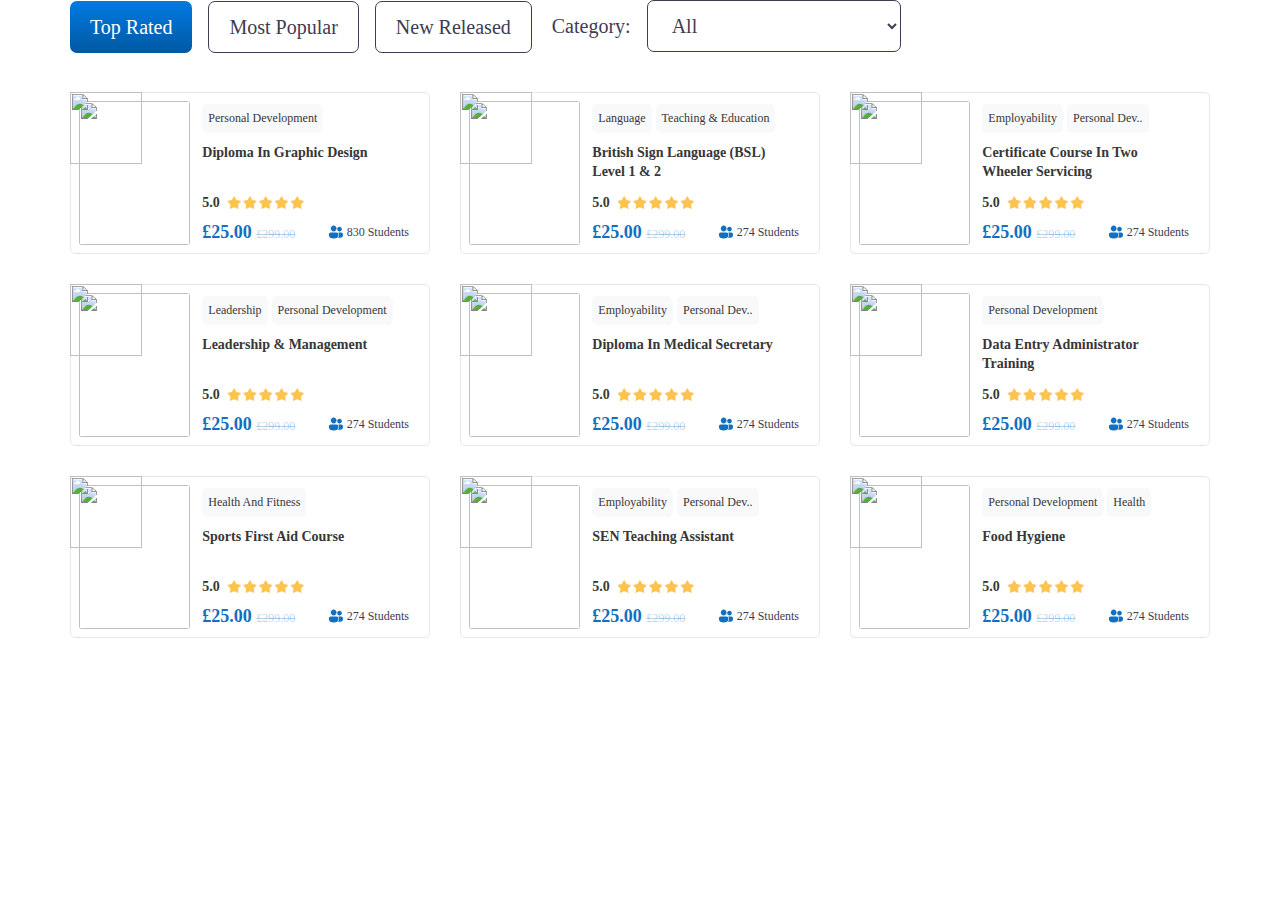
==== commit b3c2cbda: "contents updated" ====
--- a/index.html
+++ b/index.html
@@ -3,7 +3,7 @@
   <head>
     <meta charset="UTF-8" />
     <meta name="viewport" content="width=device-width, initial-scale=1.0" />
-    <title>Financial Analyst</title>
+    <title>Cambridge</title>
     <!-- google fonts here  -->
     <link rel="preconnect" href="https://fonts.googleapis.com" />
     <link rel="preconnect" href="https://fonts.gstatic.com" crossorigin />
@@ -55,16 +55,19 @@
                 <a data-toggle="tab" href="#topRated">Top Rated</a>
               </li>
               <li><a data-toggle="tab" href="#mostPopular">Most Popular</a></li>
-              <li><a data-toggle="tab" href="#newReleased">New Released</a></li>
+              <li>
+                <a data-toggle="tab" href="#newReleased"
+                  >New Released</a
+                >
+              </li>
             </ul>
             <div class="a2n_tab-cat">
               <h3 class="a2n_tc-title">Category:</h3>
               <select id="a2n_cat" class="form-control">
                 <option>All</option>
                 <option>Personal Development</option>
-                <option>Finance</option>
-                <option>New</option>
-                <option>Demo Category</option>
+                <option>Employability</option>
+                <option>Health and Fitness</option>
               </select>
             </div>
           </div>
@@ -72,7 +75,7 @@
         <div class="tab-content">
           <div id="topRated" class="tab-pane fade in active">
             <div class="a2n_tab-container">
-              <!-- best selling course card start  -->
+              <!--#1 best selling course card start  -->
               <div class="a2n_bs-card" data-category="Personal Development">
                 <img
                   src="https://cambridgeopenacademy.com/wp-content/uploads/2023/12/Layer_1-2.png"
@@ -81,19 +84,1719 @@
                 />
                 <div class="a2n_image_sec">
                   <img
-                    src="https://cambridgeopenacademy.com/wp-content/uploads/2023/12/Rectangle-6327.png"
+                    src="https://cambridgeopenacademy.com/wp-content/uploads/2020/06/Graphic-Design-Colour-Theory.jpg"
                     alt=""
                   />
                 </div>
                 <div class="a2n_content_sec">
                   <div class="a2n_cat-items">
-                    <a class="a2n_cat" href="#">Personal Development</a>
-                    <a href="#" class="a2n_bs-btn"
+                    <a
+                      class="a2n_cat"
+                      href="https://cambridgeopenacademy.com/course-cat/personal-development/"
+                      >Personal Development</a
+                    >
+                    <a
+                      href="https://cambridgeopenacademy.com/course/diploma-in-graphic-design-2/"
+                      class="a2n_bs-btn"
                       ><i aria-hidden="true" class="fas fa-arrow-right"></i
                     ></a>
                   </div>
-                  <a class="a2n_heading" href="#"
-                    >Spray Tanning Masterclass (Spray Tan)</a
+                  <a
+                    class="a2n_heading"
+                    href="https://cambridgeopenacademy.com/course/diploma-in-graphic-design-2/"
+                    >Diploma in Graphic Design</a
+                  >
+                  <div class="a2n_rating_sec">
+                    <p>5.0</p>
+                    <svg
+                      xmlns="http://www.w3.org/2000/svg"
+                      width="78"
+                      height="13"
+                      viewBox="0 0 78 13"
+                      fill="none"
+                    >
+                      <path
+                        d="M7.17066 0L9.55373 3.93051L14.0562 4.96556L11.0266 8.4298L11.4261 13L7.17066 11.2105L2.91519 13L3.31478 8.4298L0.285156 4.96556L4.7876 3.93051L7.17066 0Z"
+                        fill="#FFC34F"
+                      />
+                      <path
+                        d="M22.9417 0L25.3247 3.93051L29.8272 4.96556L26.7975 8.4298L27.1971 13L22.9417 11.2105L18.6862 13L19.0858 8.4298L16.0562 4.96556L20.5586 3.93051L22.9417 0Z"
+                        fill="#FFC34F"
+                      />
+                      <path
+                        d="M38.7127 0L41.0957 3.93051L45.5982 4.96556L42.5685 8.4298L42.9681 13L38.7127 11.2105L34.4572 13L34.8568 8.4298L31.8271 4.96556L36.3296 3.93051L38.7127 0Z"
+                        fill="#FFC34F"
+                      />
+                      <path
+                        d="M54.4837 0L56.8667 3.93051L61.3692 4.96556L58.3395 8.4298L58.7391 13L54.4837 11.2105L50.2282 13L50.6278 8.4298L47.5981 4.96556L52.1006 3.93051L54.4837 0Z"
+                        fill="#FFC34F"
+                      />
+                      <path
+                        d="M70.2547 0L72.6377 3.93051L77.1402 4.96556L74.1105 8.4298L74.5101 13L70.2547 11.2105L65.9992 13L66.3988 8.4298L63.3691 4.96556L67.8716 3.93051L70.2547 0Z"
+                        fill="#FFC34F"
+                      />
+                    </svg>
+                  </div>
+                  <div class="a2n_footer_content">
+                    <h4>£25.00 <del>£299.00</del></h4>
+                    <div class="a2n_member">
+                      <svg
+                        xmlns="http://www.w3.org/2000/svg"
+                        width="14"
+                        height="14"
+                        viewBox="0 0 14 14"
+                        fill="none"
+                      >
+                        <g clip-path="url(#clip0_1201_1134)">
+                          <path
+                            d="M7.57832 7.58269C8.04243 7.58269 8.48753 7.76706 8.8157 8.09523C9.14388 8.4234 9.32824 8.8685 9.32824 9.33261L9.32708 10.2058C9.44724 12.3483 7.79706 13.4169 4.73645 13.4169C1.68634 13.4169 0 12.3623 0 10.2362V9.33261C0 8.8685 0.184366 8.4234 0.51254 8.09523C0.840714 7.76706 1.28581 7.58269 1.74992 7.58269H7.57832ZM12.2448 7.58269C12.7089 7.58269 13.154 7.76706 13.4822 8.09523C13.8103 8.4234 13.9947 8.8685 13.9947 9.33261V9.94683C14.0997 11.8688 12.6414 12.8325 9.9763 12.8325C9.61465 12.8325 9.27458 12.815 8.95668 12.78C9.58315 12.2013 9.91796 11.4168 9.9168 10.4251L9.90922 10.1732L9.91155 9.33261C9.91187 9.00149 9.84153 8.67411 9.70523 8.37234C9.56893 8.07057 9.36981 7.80136 9.12117 7.58269H12.2454H12.2448ZM4.66645 0.583008C5.44012 0.583008 6.1821 0.890346 6.72917 1.43741C7.27623 1.98448 7.58357 2.72646 7.58357 3.50013C7.58357 4.27379 7.27623 5.01577 6.72917 5.56284C6.1821 6.1099 5.44012 6.41724 4.66645 6.41724C3.89279 6.41724 3.15081 6.1099 2.60374 5.56284C2.05668 5.01577 1.74934 4.27379 1.74934 3.50013C1.74934 2.72646 2.05668 1.98448 2.60374 1.43741C3.15081 0.890346 3.89279 0.583008 4.66645 0.583008ZM10.4995 1.74962C11.1183 1.74962 11.7118 1.99544 12.1494 2.43301C12.5869 2.87057 12.8327 3.46404 12.8327 4.08285C12.8327 4.70166 12.5869 5.29513 12.1494 5.73269C11.7118 6.17025 11.1183 6.41608 10.4995 6.41608C9.88071 6.41608 9.28725 6.17025 8.84968 5.73269C8.41212 5.29513 8.1663 4.70166 8.1663 4.08285C8.1663 3.46404 8.41212 2.87057 8.84968 2.43301C9.28725 1.99544 9.88071 1.74962 10.4995 1.74962Z"
+                            fill="#1170C0"
+                          />
+                        </g>
+                        <defs>
+                          <clipPath id="clip0_1201_1134">
+                            <rect width="14" height="14" fill="white" />
+                          </clipPath>
+                        </defs>
+                      </svg>
+                      <p>830 Students</p>
+                    </div>
+                  </div>
+                </div>
+              </div>
+              <!-- #1 best selling course card end  -->
+
+              <!-- #2 best selling course card start  -->
+              <div class="a2n_bs-card" data-category="Language">
+                <img
+                  src="https://cambridgeopenacademy.com/wp-content/uploads/2023/12/Layer_1-2.png"
+                  alt=""
+                  class="a2n_offer-img"
+                />
+                <div class="a2n_image_sec">
+                  <img
+                    src="https://cambridgeopenacademy.com/wp-content/uploads/2017/11/British-Sign-Language.jpg"
+                    alt=""
+                  />
+                </div>
+                <div class="a2n_content_sec">
+                  <div class="a2n_cat-items">
+                    <a
+                      class="a2n_cat"
+                      href="https://cambridgeopenacademy.com/course-cat/language/"
+                      >Language</a
+                    >
+                    <a
+                      class="a2n_cat"
+                      href="https://cambridgeopenacademy.com/course-cat/teaching-education/"
+                      >Teaching & Education</a
+                    >
+                    <a
+                      href="https://cambridgeopenacademy.com/course/british-sign-language-course/"
+                      class="a2n_bs-btn"
+                      ><i aria-hidden="true" class="fas fa-arrow-right"></i
+                    ></a>
+                  </div>
+                  <a
+                    class="a2n_heading"
+                    href="https://cambridgeopenacademy.com/course/british-sign-language-course/"
+                    >British Sign Language (BSL) Level 1 & 2</a
+                  >
+                  <div class="a2n_rating_sec">
+                    <p>5.0</p>
+                    <svg
+                      xmlns="http://www.w3.org/2000/svg"
+                      width="78"
+                      height="13"
+                      viewBox="0 0 78 13"
+                      fill="none"
+                    >
+                      <path
+                        d="M7.17066 0L9.55373 3.93051L14.0562 4.96556L11.0266 8.4298L11.4261 13L7.17066 11.2105L2.91519 13L3.31478 8.4298L0.285156 4.96556L4.7876 3.93051L7.17066 0Z"
+                        fill="#FFC34F"
+                      />
+                      <path
+                        d="M22.9417 0L25.3247 3.93051L29.8272 4.96556L26.7975 8.4298L27.1971 13L22.9417 11.2105L18.6862 13L19.0858 8.4298L16.0562 4.96556L20.5586 3.93051L22.9417 0Z"
+                        fill="#FFC34F"
+                      />
+                      <path
+                        d="M38.7127 0L41.0957 3.93051L45.5982 4.96556L42.5685 8.4298L42.9681 13L38.7127 11.2105L34.4572 13L34.8568 8.4298L31.8271 4.96556L36.3296 3.93051L38.7127 0Z"
+                        fill="#FFC34F"
+                      />
+                      <path
+                        d="M54.4837 0L56.8667 3.93051L61.3692 4.96556L58.3395 8.4298L58.7391 13L54.4837 11.2105L50.2282 13L50.6278 8.4298L47.5981 4.96556L52.1006 3.93051L54.4837 0Z"
+                        fill="#FFC34F"
+                      />
+                      <path
+                        d="M70.2547 0L72.6377 3.93051L77.1402 4.96556L74.1105 8.4298L74.5101 13L70.2547 11.2105L65.9992 13L66.3988 8.4298L63.3691 4.96556L67.8716 3.93051L70.2547 0Z"
+                        fill="#FFC34F"
+                      />
+                    </svg>
+                  </div>
+                  <div class="a2n_footer_content">
+                    <h4>£25.00 <del>£299.00</del></h4>
+                    <div class="a2n_member">
+                      <svg
+                        xmlns="http://www.w3.org/2000/svg"
+                        width="14"
+                        height="14"
+                        viewBox="0 0 14 14"
+                        fill="none"
+                      >
+                        <g clip-path="url(#clip0_1201_1134)">
+                          <path
+                            d="M7.57832 7.58269C8.04243 7.58269 8.48753 7.76706 8.8157 8.09523C9.14388 8.4234 9.32824 8.8685 9.32824 9.33261L9.32708 10.2058C9.44724 12.3483 7.79706 13.4169 4.73645 13.4169C1.68634 13.4169 0 12.3623 0 10.2362V9.33261C0 8.8685 0.184366 8.4234 0.51254 8.09523C0.840714 7.76706 1.28581 7.58269 1.74992 7.58269H7.57832ZM12.2448 7.58269C12.7089 7.58269 13.154 7.76706 13.4822 8.09523C13.8103 8.4234 13.9947 8.8685 13.9947 9.33261V9.94683C14.0997 11.8688 12.6414 12.8325 9.9763 12.8325C9.61465 12.8325 9.27458 12.815 8.95668 12.78C9.58315 12.2013 9.91796 11.4168 9.9168 10.4251L9.90922 10.1732L9.91155 9.33261C9.91187 9.00149 9.84153 8.67411 9.70523 8.37234C9.56893 8.07057 9.36981 7.80136 9.12117 7.58269H12.2454H12.2448ZM4.66645 0.583008C5.44012 0.583008 6.1821 0.890346 6.72917 1.43741C7.27623 1.98448 7.58357 2.72646 7.58357 3.50013C7.58357 4.27379 7.27623 5.01577 6.72917 5.56284C6.1821 6.1099 5.44012 6.41724 4.66645 6.41724C3.89279 6.41724 3.15081 6.1099 2.60374 5.56284C2.05668 5.01577 1.74934 4.27379 1.74934 3.50013C1.74934 2.72646 2.05668 1.98448 2.60374 1.43741C3.15081 0.890346 3.89279 0.583008 4.66645 0.583008ZM10.4995 1.74962C11.1183 1.74962 11.7118 1.99544 12.1494 2.43301C12.5869 2.87057 12.8327 3.46404 12.8327 4.08285C12.8327 4.70166 12.5869 5.29513 12.1494 5.73269C11.7118 6.17025 11.1183 6.41608 10.4995 6.41608C9.88071 6.41608 9.28725 6.17025 8.84968 5.73269C8.41212 5.29513 8.1663 4.70166 8.1663 4.08285C8.1663 3.46404 8.41212 2.87057 8.84968 2.43301C9.28725 1.99544 9.88071 1.74962 10.4995 1.74962Z"
+                            fill="#1170C0"
+                          />
+                        </g>
+                        <defs>
+                          <clipPath id="clip0_1201_1134">
+                            <rect width="14" height="14" fill="white" />
+                          </clipPath>
+                        </defs>
+                      </svg>
+                      <p>274 Students</p>
+                    </div>
+                  </div>
+                </div>
+              </div>
+              <!-- #2 best selling course card end  -->
+
+              <!-- #3 best selling course card start  -->
+              <div class="a2n_bs-card" data-category="Employability">
+                <img
+                  src="https://cambridgeopenacademy.com/wp-content/uploads/2023/12/Layer_1-2.png"
+                  alt=""
+                  class="a2n_offer-img"
+                />
+                <div class="a2n_image_sec">
+                  <img
+                    src="https://cambridgeopenacademy.com/wp-content/uploads/2022/10/Certificate-Course-In-Two-Wheeler-Servicing.jpg"
+                    alt=""
+                  />
+                </div>
+                <div class="a2n_content_sec">
+                  <div class="a2n_cat-items">
+                    <a
+                      class="a2n_cat"
+                      href="https://cambridgeopenacademy.com/course-cat/employability/"
+                      >Employability</a
+                    >
+                    <a
+                      class="a2n_cat"
+                      href="https://cambridgeopenacademy.com/course-cat/personal-development/"
+                      >Personal Dev..</a
+                    >
+                    <a
+                      href="https://cambridgeopenacademy.com/course/certificate-course-in-two-wheeler-servicing-2/"
+                      class="a2n_bs-btn"
+                      ><i aria-hidden="true" class="fas fa-arrow-right"></i
+                    ></a>
+                  </div>
+                  <a
+                    class="a2n_heading"
+                    href="https://cambridgeopenacademy.com/course/certificate-course-in-two-wheeler-servicing-2/"
+                    >Certificate Course In Two Wheeler Servicing</a
+                  >
+                  <div class="a2n_rating_sec">
+                    <p>5.0</p>
+                    <svg
+                      xmlns="http://www.w3.org/2000/svg"
+                      width="78"
+                      height="13"
+                      viewBox="0 0 78 13"
+                      fill="none"
+                    >
+                      <path
+                        d="M7.17066 0L9.55373 3.93051L14.0562 4.96556L11.0266 8.4298L11.4261 13L7.17066 11.2105L2.91519 13L3.31478 8.4298L0.285156 4.96556L4.7876 3.93051L7.17066 0Z"
+                        fill="#FFC34F"
+                      />
+                      <path
+                        d="M22.9417 0L25.3247 3.93051L29.8272 4.96556L26.7975 8.4298L27.1971 13L22.9417 11.2105L18.6862 13L19.0858 8.4298L16.0562 4.96556L20.5586 3.93051L22.9417 0Z"
+                        fill="#FFC34F"
+                      />
+                      <path
+                        d="M38.7127 0L41.0957 3.93051L45.5982 4.96556L42.5685 8.4298L42.9681 13L38.7127 11.2105L34.4572 13L34.8568 8.4298L31.8271 4.96556L36.3296 3.93051L38.7127 0Z"
+                        fill="#FFC34F"
+                      />
+                      <path
+                        d="M54.4837 0L56.8667 3.93051L61.3692 4.96556L58.3395 8.4298L58.7391 13L54.4837 11.2105L50.2282 13L50.6278 8.4298L47.5981 4.96556L52.1006 3.93051L54.4837 0Z"
+                        fill="#FFC34F"
+                      />
+                      <path
+                        d="M70.2547 0L72.6377 3.93051L77.1402 4.96556L74.1105 8.4298L74.5101 13L70.2547 11.2105L65.9992 13L66.3988 8.4298L63.3691 4.96556L67.8716 3.93051L70.2547 0Z"
+                        fill="#FFC34F"
+                      />
+                    </svg>
+                  </div>
+                  <div class="a2n_footer_content">
+                    <h4>£25.00 <del>£299.00</del></h4>
+                    <div class="a2n_member">
+                      <svg
+                        xmlns="http://www.w3.org/2000/svg"
+                        width="14"
+                        height="14"
+                        viewBox="0 0 14 14"
+                        fill="none"
+                      >
+                        <g clip-path="url(#clip0_1201_1134)">
+                          <path
+                            d="M7.57832 7.58269C8.04243 7.58269 8.48753 7.76706 8.8157 8.09523C9.14388 8.4234 9.32824 8.8685 9.32824 9.33261L9.32708 10.2058C9.44724 12.3483 7.79706 13.4169 4.73645 13.4169C1.68634 13.4169 0 12.3623 0 10.2362V9.33261C0 8.8685 0.184366 8.4234 0.51254 8.09523C0.840714 7.76706 1.28581 7.58269 1.74992 7.58269H7.57832ZM12.2448 7.58269C12.7089 7.58269 13.154 7.76706 13.4822 8.09523C13.8103 8.4234 13.9947 8.8685 13.9947 9.33261V9.94683C14.0997 11.8688 12.6414 12.8325 9.9763 12.8325C9.61465 12.8325 9.27458 12.815 8.95668 12.78C9.58315 12.2013 9.91796 11.4168 9.9168 10.4251L9.90922 10.1732L9.91155 9.33261C9.91187 9.00149 9.84153 8.67411 9.70523 8.37234C9.56893 8.07057 9.36981 7.80136 9.12117 7.58269H12.2454H12.2448ZM4.66645 0.583008C5.44012 0.583008 6.1821 0.890346 6.72917 1.43741C7.27623 1.98448 7.58357 2.72646 7.58357 3.50013C7.58357 4.27379 7.27623 5.01577 6.72917 5.56284C6.1821 6.1099 5.44012 6.41724 4.66645 6.41724C3.89279 6.41724 3.15081 6.1099 2.60374 5.56284C2.05668 5.01577 1.74934 4.27379 1.74934 3.50013C1.74934 2.72646 2.05668 1.98448 2.60374 1.43741C3.15081 0.890346 3.89279 0.583008 4.66645 0.583008ZM10.4995 1.74962C11.1183 1.74962 11.7118 1.99544 12.1494 2.43301C12.5869 2.87057 12.8327 3.46404 12.8327 4.08285C12.8327 4.70166 12.5869 5.29513 12.1494 5.73269C11.7118 6.17025 11.1183 6.41608 10.4995 6.41608C9.88071 6.41608 9.28725 6.17025 8.84968 5.73269C8.41212 5.29513 8.1663 4.70166 8.1663 4.08285C8.1663 3.46404 8.41212 2.87057 8.84968 2.43301C9.28725 1.99544 9.88071 1.74962 10.4995 1.74962Z"
+                            fill="#1170C0"
+                          />
+                        </g>
+                        <defs>
+                          <clipPath id="clip0_1201_1134">
+                            <rect width="14" height="14" fill="white" />
+                          </clipPath>
+                        </defs>
+                      </svg>
+                      <p>274 Students</p>
+                    </div>
+                  </div>
+                </div>
+              </div>
+              <!-- #3 best selling course card end  -->
+
+              <!-- #4 best selling course card start  -->
+              <div class="a2n_bs-card" data-category="Leadership">
+                <img
+                  src="https://cambridgeopenacademy.com/wp-content/uploads/2023/12/Layer_1-2.png"
+                  alt=""
+                  class="a2n_offer-img"
+                />
+                <div class="a2n_image_sec">
+                  <img
+                    src="https://cambridgeopenacademy.com/wp-content/uploads/2022/01/Web-Cover.png"
+                    alt=""
+                  />
+                </div>
+                <div class="a2n_content_sec">
+                  <div class="a2n_cat-items">
+                    <a
+                      class="a2n_cat"
+                      href="https://cambridgeopenacademy.com/course-cat/leadership/"
+                      >Leadership</a
+                    >
+                    <a
+                      class="a2n_cat"
+                      href="https://cambridgeopenacademy.com/course-cat/personal-development/"
+                      >Personal Development</a
+                    >
+                    <a
+                      href="https://cambridgeopenacademy.com/course/leadership-management/"
+                      class="a2n_bs-btn"
+                      ><i aria-hidden="true" class="fas fa-arrow-right"></i
+                    ></a>
+                  </div>
+                  <a
+                    class="a2n_heading"
+                    href="https://cambridgeopenacademy.com/course/leadership-management/"
+                    >Leadership & Management</a
+                  >
+                  <div class="a2n_rating_sec">
+                    <p>5.0</p>
+                    <svg
+                      xmlns="http://www.w3.org/2000/svg"
+                      width="78"
+                      height="13"
+                      viewBox="0 0 78 13"
+                      fill="none"
+                    >
+                      <path
+                        d="M7.17066 0L9.55373 3.93051L14.0562 4.96556L11.0266 8.4298L11.4261 13L7.17066 11.2105L2.91519 13L3.31478 8.4298L0.285156 4.96556L4.7876 3.93051L7.17066 0Z"
+                        fill="#FFC34F"
+                      />
+                      <path
+                        d="M22.9417 0L25.3247 3.93051L29.8272 4.96556L26.7975 8.4298L27.1971 13L22.9417 11.2105L18.6862 13L19.0858 8.4298L16.0562 4.96556L20.5586 3.93051L22.9417 0Z"
+                        fill="#FFC34F"
+                      />
+                      <path
+                        d="M38.7127 0L41.0957 3.93051L45.5982 4.96556L42.5685 8.4298L42.9681 13L38.7127 11.2105L34.4572 13L34.8568 8.4298L31.8271 4.96556L36.3296 3.93051L38.7127 0Z"
+                        fill="#FFC34F"
+                      />
+                      <path
+                        d="M54.4837 0L56.8667 3.93051L61.3692 4.96556L58.3395 8.4298L58.7391 13L54.4837 11.2105L50.2282 13L50.6278 8.4298L47.5981 4.96556L52.1006 3.93051L54.4837 0Z"
+                        fill="#FFC34F"
+                      />
+                      <path
+                        d="M70.2547 0L72.6377 3.93051L77.1402 4.96556L74.1105 8.4298L74.5101 13L70.2547 11.2105L65.9992 13L66.3988 8.4298L63.3691 4.96556L67.8716 3.93051L70.2547 0Z"
+                        fill="#FFC34F"
+                      />
+                    </svg>
+                  </div>
+                  <div class="a2n_footer_content">
+                    <h4>£25.00 <del>£299.00</del></h4>
+                    <div class="a2n_member">
+                      <svg
+                        xmlns="http://www.w3.org/2000/svg"
+                        width="14"
+                        height="14"
+                        viewBox="0 0 14 14"
+                        fill="none"
+                      >
+                        <g clip-path="url(#clip0_1201_1134)">
+                          <path
+                            d="M7.57832 7.58269C8.04243 7.58269 8.48753 7.76706 8.8157 8.09523C9.14388 8.4234 9.32824 8.8685 9.32824 9.33261L9.32708 10.2058C9.44724 12.3483 7.79706 13.4169 4.73645 13.4169C1.68634 13.4169 0 12.3623 0 10.2362V9.33261C0 8.8685 0.184366 8.4234 0.51254 8.09523C0.840714 7.76706 1.28581 7.58269 1.74992 7.58269H7.57832ZM12.2448 7.58269C12.7089 7.58269 13.154 7.76706 13.4822 8.09523C13.8103 8.4234 13.9947 8.8685 13.9947 9.33261V9.94683C14.0997 11.8688 12.6414 12.8325 9.9763 12.8325C9.61465 12.8325 9.27458 12.815 8.95668 12.78C9.58315 12.2013 9.91796 11.4168 9.9168 10.4251L9.90922 10.1732L9.91155 9.33261C9.91187 9.00149 9.84153 8.67411 9.70523 8.37234C9.56893 8.07057 9.36981 7.80136 9.12117 7.58269H12.2454H12.2448ZM4.66645 0.583008C5.44012 0.583008 6.1821 0.890346 6.72917 1.43741C7.27623 1.98448 7.58357 2.72646 7.58357 3.50013C7.58357 4.27379 7.27623 5.01577 6.72917 5.56284C6.1821 6.1099 5.44012 6.41724 4.66645 6.41724C3.89279 6.41724 3.15081 6.1099 2.60374 5.56284C2.05668 5.01577 1.74934 4.27379 1.74934 3.50013C1.74934 2.72646 2.05668 1.98448 2.60374 1.43741C3.15081 0.890346 3.89279 0.583008 4.66645 0.583008ZM10.4995 1.74962C11.1183 1.74962 11.7118 1.99544 12.1494 2.43301C12.5869 2.87057 12.8327 3.46404 12.8327 4.08285C12.8327 4.70166 12.5869 5.29513 12.1494 5.73269C11.7118 6.17025 11.1183 6.41608 10.4995 6.41608C9.88071 6.41608 9.28725 6.17025 8.84968 5.73269C8.41212 5.29513 8.1663 4.70166 8.1663 4.08285C8.1663 3.46404 8.41212 2.87057 8.84968 2.43301C9.28725 1.99544 9.88071 1.74962 10.4995 1.74962Z"
+                            fill="#1170C0"
+                          />
+                        </g>
+                        <defs>
+                          <clipPath id="clip0_1201_1134">
+                            <rect width="14" height="14" fill="white" />
+                          </clipPath>
+                        </defs>
+                      </svg>
+                      <p>274 Students</p>
+                    </div>
+                  </div>
+                </div>
+              </div>
+              <!-- #4 best selling course card end  -->
+
+              <!-- #5 best selling course card start  -->
+              <div class="a2n_bs-card" data-category="Personal Development">
+                <img
+                  src="https://cambridgeopenacademy.com/wp-content/uploads/2023/12/Layer_1-2.png"
+                  alt=""
+                  class="a2n_offer-img"
+                />
+                <div class="a2n_image_sec">
+                  <img
+                    src="https://cambridgeopenacademy.com/wp-content/uploads/2022/01/Web-Cover-1.png"
+                    alt=""
+                  />
+                </div>
+                <div class="a2n_content_sec">
+                  <div class="a2n_cat-items">
+                    <a
+                      class="a2n_cat"
+                      href="https://cambridgeopenacademy.com/course-cat/employability/"
+                      >Employability</a
+                    >
+                    <a
+                      class="a2n_cat"
+                      href="https://cambridgeopenacademy.com/course-cat/personal-development/"
+                      >Personal Dev..</a
+                    >
+                    <a
+                      href="https://cambridgeopenacademy.com/course/diploma-in-medical-secretary-5/"
+                      class="a2n_bs-btn"
+                      ><i aria-hidden="true" class="fas fa-arrow-right"></i
+                    ></a>
+                  </div>
+                  <a
+                    class="a2n_heading"
+                    href="https://cambridgeopenacademy.com/course/diploma-in-medical-secretary-5/"
+                    >Diploma in Medical Secretary</a
+                  >
+                  <div class="a2n_rating_sec">
+                    <p>5.0</p>
+                    <svg
+                      xmlns="http://www.w3.org/2000/svg"
+                      width="78"
+                      height="13"
+                      viewBox="0 0 78 13"
+                      fill="none"
+                    >
+                      <path
+                        d="M7.17066 0L9.55373 3.93051L14.0562 4.96556L11.0266 8.4298L11.4261 13L7.17066 11.2105L2.91519 13L3.31478 8.4298L0.285156 4.96556L4.7876 3.93051L7.17066 0Z"
+                        fill="#FFC34F"
+                      />
+                      <path
+                        d="M22.9417 0L25.3247 3.93051L29.8272 4.96556L26.7975 8.4298L27.1971 13L22.9417 11.2105L18.6862 13L19.0858 8.4298L16.0562 4.96556L20.5586 3.93051L22.9417 0Z"
+                        fill="#FFC34F"
+                      />
+                      <path
+                        d="M38.7127 0L41.0957 3.93051L45.5982 4.96556L42.5685 8.4298L42.9681 13L38.7127 11.2105L34.4572 13L34.8568 8.4298L31.8271 4.96556L36.3296 3.93051L38.7127 0Z"
+                        fill="#FFC34F"
+                      />
+                      <path
+                        d="M54.4837 0L56.8667 3.93051L61.3692 4.96556L58.3395 8.4298L58.7391 13L54.4837 11.2105L50.2282 13L50.6278 8.4298L47.5981 4.96556L52.1006 3.93051L54.4837 0Z"
+                        fill="#FFC34F"
+                      />
+                      <path
+                        d="M70.2547 0L72.6377 3.93051L77.1402 4.96556L74.1105 8.4298L74.5101 13L70.2547 11.2105L65.9992 13L66.3988 8.4298L63.3691 4.96556L67.8716 3.93051L70.2547 0Z"
+                        fill="#FFC34F"
+                      />
+                    </svg>
+                  </div>
+                  <div class="a2n_footer_content">
+                    <h4>£25.00 <del>£299.00</del></h4>
+                    <div class="a2n_member">
+                      <svg
+                        xmlns="http://www.w3.org/2000/svg"
+                        width="14"
+                        height="14"
+                        viewBox="0 0 14 14"
+                        fill="none"
+                      >
+                        <g clip-path="url(#clip0_1201_1134)">
+                          <path
+                            d="M7.57832 7.58269C8.04243 7.58269 8.48753 7.76706 8.8157 8.09523C9.14388 8.4234 9.32824 8.8685 9.32824 9.33261L9.32708 10.2058C9.44724 12.3483 7.79706 13.4169 4.73645 13.4169C1.68634 13.4169 0 12.3623 0 10.2362V9.33261C0 8.8685 0.184366 8.4234 0.51254 8.09523C0.840714 7.76706 1.28581 7.58269 1.74992 7.58269H7.57832ZM12.2448 7.58269C12.7089 7.58269 13.154 7.76706 13.4822 8.09523C13.8103 8.4234 13.9947 8.8685 13.9947 9.33261V9.94683C14.0997 11.8688 12.6414 12.8325 9.9763 12.8325C9.61465 12.8325 9.27458 12.815 8.95668 12.78C9.58315 12.2013 9.91796 11.4168 9.9168 10.4251L9.90922 10.1732L9.91155 9.33261C9.91187 9.00149 9.84153 8.67411 9.70523 8.37234C9.56893 8.07057 9.36981 7.80136 9.12117 7.58269H12.2454H12.2448ZM4.66645 0.583008C5.44012 0.583008 6.1821 0.890346 6.72917 1.43741C7.27623 1.98448 7.58357 2.72646 7.58357 3.50013C7.58357 4.27379 7.27623 5.01577 6.72917 5.56284C6.1821 6.1099 5.44012 6.41724 4.66645 6.41724C3.89279 6.41724 3.15081 6.1099 2.60374 5.56284C2.05668 5.01577 1.74934 4.27379 1.74934 3.50013C1.74934 2.72646 2.05668 1.98448 2.60374 1.43741C3.15081 0.890346 3.89279 0.583008 4.66645 0.583008ZM10.4995 1.74962C11.1183 1.74962 11.7118 1.99544 12.1494 2.43301C12.5869 2.87057 12.8327 3.46404 12.8327 4.08285C12.8327 4.70166 12.5869 5.29513 12.1494 5.73269C11.7118 6.17025 11.1183 6.41608 10.4995 6.41608C9.88071 6.41608 9.28725 6.17025 8.84968 5.73269C8.41212 5.29513 8.1663 4.70166 8.1663 4.08285C8.1663 3.46404 8.41212 2.87057 8.84968 2.43301C9.28725 1.99544 9.88071 1.74962 10.4995 1.74962Z"
+                            fill="#1170C0"
+                          />
+                        </g>
+                        <defs>
+                          <clipPath id="clip0_1201_1134">
+                            <rect width="14" height="14" fill="white" />
+                          </clipPath>
+                        </defs>
+                      </svg>
+                      <p>274 Students</p>
+                    </div>
+                  </div>
+                </div>
+              </div>
+              <!-- #5 best selling course card end  -->
+
+              <!-- #6 best selling course card start  -->
+              <div class="a2n_bs-card" data-category="Personal Development">
+                <img
+                  src="https://cambridgeopenacademy.com/wp-content/uploads/2023/12/Layer_1-2.png"
+                  alt=""
+                  class="a2n_offer-img"
+                />
+                <div class="a2n_image_sec">
+                  <img
+                    src="https://cambridgeopenacademy.com/wp-content/uploads/2019/04/Web-Cover-2.png"
+                    alt=""
+                  />
+                </div>
+                <div class="a2n_content_sec">
+                  <div class="a2n_cat-items">
+                    <a
+                      class="a2n_cat"
+                      href="https://cambridgeopenacademy.com/course-cat/personal-development/"
+                      >Personal Development</a
+                    >
+                    <a
+                      href="https://cambridgeopenacademy.com/course/data-entry-administrator-training/"
+                      class="a2n_bs-btn"
+                      ><i aria-hidden="true" class="fas fa-arrow-right"></i
+                    ></a>
+                  </div>
+                  <a
+                    class="a2n_heading"
+                    href="https://cambridgeopenacademy.com/course/data-entry-administrator-training/"
+                    >Data Entry Administrator Training</a
+                  >
+                  <div class="a2n_rating_sec">
+                    <p>5.0</p>
+                    <svg
+                      xmlns="http://www.w3.org/2000/svg"
+                      width="78"
+                      height="13"
+                      viewBox="0 0 78 13"
+                      fill="none"
+                    >
+                      <path
+                        d="M7.17066 0L9.55373 3.93051L14.0562 4.96556L11.0266 8.4298L11.4261 13L7.17066 11.2105L2.91519 13L3.31478 8.4298L0.285156 4.96556L4.7876 3.93051L7.17066 0Z"
+                        fill="#FFC34F"
+                      />
+                      <path
+                        d="M22.9417 0L25.3247 3.93051L29.8272 4.96556L26.7975 8.4298L27.1971 13L22.9417 11.2105L18.6862 13L19.0858 8.4298L16.0562 4.96556L20.5586 3.93051L22.9417 0Z"
+                        fill="#FFC34F"
+                      />
+                      <path
+                        d="M38.7127 0L41.0957 3.93051L45.5982 4.96556L42.5685 8.4298L42.9681 13L38.7127 11.2105L34.4572 13L34.8568 8.4298L31.8271 4.96556L36.3296 3.93051L38.7127 0Z"
+                        fill="#FFC34F"
+                      />
+                      <path
+                        d="M54.4837 0L56.8667 3.93051L61.3692 4.96556L58.3395 8.4298L58.7391 13L54.4837 11.2105L50.2282 13L50.6278 8.4298L47.5981 4.96556L52.1006 3.93051L54.4837 0Z"
+                        fill="#FFC34F"
+                      />
+                      <path
+                        d="M70.2547 0L72.6377 3.93051L77.1402 4.96556L74.1105 8.4298L74.5101 13L70.2547 11.2105L65.9992 13L66.3988 8.4298L63.3691 4.96556L67.8716 3.93051L70.2547 0Z"
+                        fill="#FFC34F"
+                      />
+                    </svg>
+                  </div>
+                  <div class="a2n_footer_content">
+                    <h4>£25.00 <del>£299.00</del></h4>
+                    <div class="a2n_member">
+                      <svg
+                        xmlns="http://www.w3.org/2000/svg"
+                        width="14"
+                        height="14"
+                        viewBox="0 0 14 14"
+                        fill="none"
+                      >
+                        <g clip-path="url(#clip0_1201_1134)">
+                          <path
+                            d="M7.57832 7.58269C8.04243 7.58269 8.48753 7.76706 8.8157 8.09523C9.14388 8.4234 9.32824 8.8685 9.32824 9.33261L9.32708 10.2058C9.44724 12.3483 7.79706 13.4169 4.73645 13.4169C1.68634 13.4169 0 12.3623 0 10.2362V9.33261C0 8.8685 0.184366 8.4234 0.51254 8.09523C0.840714 7.76706 1.28581 7.58269 1.74992 7.58269H7.57832ZM12.2448 7.58269C12.7089 7.58269 13.154 7.76706 13.4822 8.09523C13.8103 8.4234 13.9947 8.8685 13.9947 9.33261V9.94683C14.0997 11.8688 12.6414 12.8325 9.9763 12.8325C9.61465 12.8325 9.27458 12.815 8.95668 12.78C9.58315 12.2013 9.91796 11.4168 9.9168 10.4251L9.90922 10.1732L9.91155 9.33261C9.91187 9.00149 9.84153 8.67411 9.70523 8.37234C9.56893 8.07057 9.36981 7.80136 9.12117 7.58269H12.2454H12.2448ZM4.66645 0.583008C5.44012 0.583008 6.1821 0.890346 6.72917 1.43741C7.27623 1.98448 7.58357 2.72646 7.58357 3.50013C7.58357 4.27379 7.27623 5.01577 6.72917 5.56284C6.1821 6.1099 5.44012 6.41724 4.66645 6.41724C3.89279 6.41724 3.15081 6.1099 2.60374 5.56284C2.05668 5.01577 1.74934 4.27379 1.74934 3.50013C1.74934 2.72646 2.05668 1.98448 2.60374 1.43741C3.15081 0.890346 3.89279 0.583008 4.66645 0.583008ZM10.4995 1.74962C11.1183 1.74962 11.7118 1.99544 12.1494 2.43301C12.5869 2.87057 12.8327 3.46404 12.8327 4.08285C12.8327 4.70166 12.5869 5.29513 12.1494 5.73269C11.7118 6.17025 11.1183 6.41608 10.4995 6.41608C9.88071 6.41608 9.28725 6.17025 8.84968 5.73269C8.41212 5.29513 8.1663 4.70166 8.1663 4.08285C8.1663 3.46404 8.41212 2.87057 8.84968 2.43301C9.28725 1.99544 9.88071 1.74962 10.4995 1.74962Z"
+                            fill="#1170C0"
+                          />
+                        </g>
+                        <defs>
+                          <clipPath id="clip0_1201_1134">
+                            <rect width="14" height="14" fill="white" />
+                          </clipPath>
+                        </defs>
+                      </svg>
+                      <p>274 Students</p>
+                    </div>
+                  </div>
+                </div>
+              </div>
+              <!-- #6 best selling course card end  -->
+
+              <!-- #7 best selling course card start  -->
+              <div class="a2n_bs-card" data-category="Health and Fitness">
+                <img
+                  src="https://cambridgeopenacademy.com/wp-content/uploads/2023/12/Layer_1-2.png"
+                  alt=""
+                  class="a2n_offer-img"
+                />
+                <div class="a2n_image_sec">
+                  <img
+                    src="https://cambridgeopenacademy.com/wp-content/uploads/2022/03/Sports-First-Aid.jpg"
+                    alt=""
+                  />
+                </div>
+                <div class="a2n_content_sec">
+                  <div class="a2n_cat-items">
+                    <a
+                      class="a2n_cat"
+                      href="https://cambridgeopenacademy.com/course-cat/health-and-fitness/"
+                      >Health and Fitness</a
+                    >
+                    <a
+                      href="https://cambridgeopenacademy.com/course/sports-first-aid-course/"
+                      class="a2n_bs-btn"
+                      ><i aria-hidden="true" class="fas fa-arrow-right"></i
+                    ></a>
+                  </div>
+                  <a
+                    class="a2n_heading"
+                    href="https://cambridgeopenacademy.com/course/sports-first-aid-course/"
+                    >Sports First Aid Course</a
+                  >
+                  <div class="a2n_rating_sec">
+                    <p>5.0</p>
+                    <svg
+                      xmlns="http://www.w3.org/2000/svg"
+                      width="78"
+                      height="13"
+                      viewBox="0 0 78 13"
+                      fill="none"
+                    >
+                      <path
+                        d="M7.17066 0L9.55373 3.93051L14.0562 4.96556L11.0266 8.4298L11.4261 13L7.17066 11.2105L2.91519 13L3.31478 8.4298L0.285156 4.96556L4.7876 3.93051L7.17066 0Z"
+                        fill="#FFC34F"
+                      />
+                      <path
+                        d="M22.9417 0L25.3247 3.93051L29.8272 4.96556L26.7975 8.4298L27.1971 13L22.9417 11.2105L18.6862 13L19.0858 8.4298L16.0562 4.96556L20.5586 3.93051L22.9417 0Z"
+                        fill="#FFC34F"
+                      />
+                      <path
+                        d="M38.7127 0L41.0957 3.93051L45.5982 4.96556L42.5685 8.4298L42.9681 13L38.7127 11.2105L34.4572 13L34.8568 8.4298L31.8271 4.96556L36.3296 3.93051L38.7127 0Z"
+                        fill="#FFC34F"
+                      />
+                      <path
+                        d="M54.4837 0L56.8667 3.93051L61.3692 4.96556L58.3395 8.4298L58.7391 13L54.4837 11.2105L50.2282 13L50.6278 8.4298L47.5981 4.96556L52.1006 3.93051L54.4837 0Z"
+                        fill="#FFC34F"
+                      />
+                      <path
+                        d="M70.2547 0L72.6377 3.93051L77.1402 4.96556L74.1105 8.4298L74.5101 13L70.2547 11.2105L65.9992 13L66.3988 8.4298L63.3691 4.96556L67.8716 3.93051L70.2547 0Z"
+                        fill="#FFC34F"
+                      />
+                    </svg>
+                  </div>
+                  <div class="a2n_footer_content">
+                    <h4>£25.00 <del>£299.00</del></h4>
+                    <div class="a2n_member">
+                      <svg
+                        xmlns="http://www.w3.org/2000/svg"
+                        width="14"
+                        height="14"
+                        viewBox="0 0 14 14"
+                        fill="none"
+                      >
+                        <g clip-path="url(#clip0_1201_1134)">
+                          <path
+                            d="M7.57832 7.58269C8.04243 7.58269 8.48753 7.76706 8.8157 8.09523C9.14388 8.4234 9.32824 8.8685 9.32824 9.33261L9.32708 10.2058C9.44724 12.3483 7.79706 13.4169 4.73645 13.4169C1.68634 13.4169 0 12.3623 0 10.2362V9.33261C0 8.8685 0.184366 8.4234 0.51254 8.09523C0.840714 7.76706 1.28581 7.58269 1.74992 7.58269H7.57832ZM12.2448 7.58269C12.7089 7.58269 13.154 7.76706 13.4822 8.09523C13.8103 8.4234 13.9947 8.8685 13.9947 9.33261V9.94683C14.0997 11.8688 12.6414 12.8325 9.9763 12.8325C9.61465 12.8325 9.27458 12.815 8.95668 12.78C9.58315 12.2013 9.91796 11.4168 9.9168 10.4251L9.90922 10.1732L9.91155 9.33261C9.91187 9.00149 9.84153 8.67411 9.70523 8.37234C9.56893 8.07057 9.36981 7.80136 9.12117 7.58269H12.2454H12.2448ZM4.66645 0.583008C5.44012 0.583008 6.1821 0.890346 6.72917 1.43741C7.27623 1.98448 7.58357 2.72646 7.58357 3.50013C7.58357 4.27379 7.27623 5.01577 6.72917 5.56284C6.1821 6.1099 5.44012 6.41724 4.66645 6.41724C3.89279 6.41724 3.15081 6.1099 2.60374 5.56284C2.05668 5.01577 1.74934 4.27379 1.74934 3.50013C1.74934 2.72646 2.05668 1.98448 2.60374 1.43741C3.15081 0.890346 3.89279 0.583008 4.66645 0.583008ZM10.4995 1.74962C11.1183 1.74962 11.7118 1.99544 12.1494 2.43301C12.5869 2.87057 12.8327 3.46404 12.8327 4.08285C12.8327 4.70166 12.5869 5.29513 12.1494 5.73269C11.7118 6.17025 11.1183 6.41608 10.4995 6.41608C9.88071 6.41608 9.28725 6.17025 8.84968 5.73269C8.41212 5.29513 8.1663 4.70166 8.1663 4.08285C8.1663 3.46404 8.41212 2.87057 8.84968 2.43301C9.28725 1.99544 9.88071 1.74962 10.4995 1.74962Z"
+                            fill="#1170C0"
+                          />
+                        </g>
+                        <defs>
+                          <clipPath id="clip0_1201_1134">
+                            <rect width="14" height="14" fill="white" />
+                          </clipPath>
+                        </defs>
+                      </svg>
+                      <p>274 Students</p>
+                    </div>
+                  </div>
+                </div>
+              </div>
+              <!-- #7 best selling course card end  -->
+
+              <!-- #8 best selling course card start  -->
+              <div class="a2n_bs-card" data-category="Personal Development">
+                <img
+                  src="https://cambridgeopenacademy.com/wp-content/uploads/2023/12/Layer_1-2.png"
+                  alt=""
+                  class="a2n_offer-img"
+                />
+                <div class="a2n_image_sec">
+                  <img
+                    src="https://cambridgeopenacademy.com/wp-content/uploads/2022/03/Web-Cover-3.png"
+                    alt=""
+                  />
+                </div>
+                <div class="a2n_content_sec">
+                  <div class="a2n_cat-items">
+                    <a
+                      class="a2n_cat"
+                      href="https://cambridgeopenacademy.com/course-cat/employability/"
+                      >Employability</a
+                    >
+                    <a
+                      class="a2n_cat"
+                      href="https://cambridgeopenacademy.com/course-cat/personal-development/"
+                      >Personal Dev..</a
+                    >
+                    <a
+                      href="https://cambridgeopenacademy.com/course/sen-teaching-assistant-2/"
+                      class="a2n_bs-btn"
+                      ><i aria-hidden="true" class="fas fa-arrow-right"></i
+                    ></a>
+                  </div>
+                  <a
+                    class="a2n_heading"
+                    href="https://cambridgeopenacademy.com/course/sen-teaching-assistant-2/"
+                    >SEN Teaching Assistant</a
+                  >
+                  <div class="a2n_rating_sec">
+                    <p>5.0</p>
+                    <svg
+                      xmlns="http://www.w3.org/2000/svg"
+                      width="78"
+                      height="13"
+                      viewBox="0 0 78 13"
+                      fill="none"
+                    >
+                      <path
+                        d="M7.17066 0L9.55373 3.93051L14.0562 4.96556L11.0266 8.4298L11.4261 13L7.17066 11.2105L2.91519 13L3.31478 8.4298L0.285156 4.96556L4.7876 3.93051L7.17066 0Z"
+                        fill="#FFC34F"
+                      />
+                      <path
+                        d="M22.9417 0L25.3247 3.93051L29.8272 4.96556L26.7975 8.4298L27.1971 13L22.9417 11.2105L18.6862 13L19.0858 8.4298L16.0562 4.96556L20.5586 3.93051L22.9417 0Z"
+                        fill="#FFC34F"
+                      />
+                      <path
+                        d="M38.7127 0L41.0957 3.93051L45.5982 4.96556L42.5685 8.4298L42.9681 13L38.7127 11.2105L34.4572 13L34.8568 8.4298L31.8271 4.96556L36.3296 3.93051L38.7127 0Z"
+                        fill="#FFC34F"
+                      />
+                      <path
+                        d="M54.4837 0L56.8667 3.93051L61.3692 4.96556L58.3395 8.4298L58.7391 13L54.4837 11.2105L50.2282 13L50.6278 8.4298L47.5981 4.96556L52.1006 3.93051L54.4837 0Z"
+                        fill="#FFC34F"
+                      />
+                      <path
+                        d="M70.2547 0L72.6377 3.93051L77.1402 4.96556L74.1105 8.4298L74.5101 13L70.2547 11.2105L65.9992 13L66.3988 8.4298L63.3691 4.96556L67.8716 3.93051L70.2547 0Z"
+                        fill="#FFC34F"
+                      />
+                    </svg>
+                  </div>
+                  <div class="a2n_footer_content">
+                    <h4>£25.00 <del>£299.00</del></h4>
+                    <div class="a2n_member">
+                      <svg
+                        xmlns="http://www.w3.org/2000/svg"
+                        width="14"
+                        height="14"
+                        viewBox="0 0 14 14"
+                        fill="none"
+                      >
+                        <g clip-path="url(#clip0_1201_1134)">
+                          <path
+                            d="M7.57832 7.58269C8.04243 7.58269 8.48753 7.76706 8.8157 8.09523C9.14388 8.4234 9.32824 8.8685 9.32824 9.33261L9.32708 10.2058C9.44724 12.3483 7.79706 13.4169 4.73645 13.4169C1.68634 13.4169 0 12.3623 0 10.2362V9.33261C0 8.8685 0.184366 8.4234 0.51254 8.09523C0.840714 7.76706 1.28581 7.58269 1.74992 7.58269H7.57832ZM12.2448 7.58269C12.7089 7.58269 13.154 7.76706 13.4822 8.09523C13.8103 8.4234 13.9947 8.8685 13.9947 9.33261V9.94683C14.0997 11.8688 12.6414 12.8325 9.9763 12.8325C9.61465 12.8325 9.27458 12.815 8.95668 12.78C9.58315 12.2013 9.91796 11.4168 9.9168 10.4251L9.90922 10.1732L9.91155 9.33261C9.91187 9.00149 9.84153 8.67411 9.70523 8.37234C9.56893 8.07057 9.36981 7.80136 9.12117 7.58269H12.2454H12.2448ZM4.66645 0.583008C5.44012 0.583008 6.1821 0.890346 6.72917 1.43741C7.27623 1.98448 7.58357 2.72646 7.58357 3.50013C7.58357 4.27379 7.27623 5.01577 6.72917 5.56284C6.1821 6.1099 5.44012 6.41724 4.66645 6.41724C3.89279 6.41724 3.15081 6.1099 2.60374 5.56284C2.05668 5.01577 1.74934 4.27379 1.74934 3.50013C1.74934 2.72646 2.05668 1.98448 2.60374 1.43741C3.15081 0.890346 3.89279 0.583008 4.66645 0.583008ZM10.4995 1.74962C11.1183 1.74962 11.7118 1.99544 12.1494 2.43301C12.5869 2.87057 12.8327 3.46404 12.8327 4.08285C12.8327 4.70166 12.5869 5.29513 12.1494 5.73269C11.7118 6.17025 11.1183 6.41608 10.4995 6.41608C9.88071 6.41608 9.28725 6.17025 8.84968 5.73269C8.41212 5.29513 8.1663 4.70166 8.1663 4.08285C8.1663 3.46404 8.41212 2.87057 8.84968 2.43301C9.28725 1.99544 9.88071 1.74962 10.4995 1.74962Z"
+                            fill="#1170C0"
+                          />
+                        </g>
+                        <defs>
+                          <clipPath id="clip0_1201_1134">
+                            <rect width="14" height="14" fill="white" />
+                          </clipPath>
+                        </defs>
+                      </svg>
+                      <p>274 Students</p>
+                    </div>
+                  </div>
+                </div>
+              </div>
+              <!-- #8 best selling course card end  -->
+
+              <!-- #9 best selling course card start  -->
+              <div class="a2n_bs-card" data-category="Personal Development">
+                <img
+                  src="https://cambridgeopenacademy.com/wp-content/uploads/2023/12/Layer_1-2.png"
+                  alt=""
+                  class="a2n_offer-img"
+                />
+                <div class="a2n_image_sec">
+                  <img
+                    src="https://cambridgeopenacademy.com/wp-content/uploads/2022/03/How-to-Improve-Your-Food-Hygiene-Rating.jpg"
+                    alt=""
+                  />
+                </div>
+                <div class="a2n_content_sec">
+                  <div class="a2n_cat-items">
+                    <a
+                      class="a2n_cat"
+                      href="https://cambridgeopenacademy.com/course-cat/personal-development/"
+                      >Personal Development</a
+                    >
+                    <a
+                      class="a2n_cat"
+                      href="https://cambridgeopenacademy.com/course-cat/health-and-fitness/"
+                      >Health</a
+                    >
+                    <a
+                      href="https://cambridgeopenacademy.com/course/food-hygiene-2/"
+                      class="a2n_bs-btn"
+                      ><i aria-hidden="true" class="fas fa-arrow-right"></i
+                    ></a>
+                  </div>
+                  <a
+                    class="a2n_heading"
+                    href="https://cambridgeopenacademy.com/course/food-hygiene-2/"
+                    >Food Hygiene</a
+                  >
+                  <div class="a2n_rating_sec">
+                    <p>5.0</p>
+                    <svg
+                      xmlns="http://www.w3.org/2000/svg"
+                      width="78"
+                      height="13"
+                      viewBox="0 0 78 13"
+                      fill="none"
+                    >
+                      <path
+                        d="M7.17066 0L9.55373 3.93051L14.0562 4.96556L11.0266 8.4298L11.4261 13L7.17066 11.2105L2.91519 13L3.31478 8.4298L0.285156 4.96556L4.7876 3.93051L7.17066 0Z"
+                        fill="#FFC34F"
+                      />
+                      <path
+                        d="M22.9417 0L25.3247 3.93051L29.8272 4.96556L26.7975 8.4298L27.1971 13L22.9417 11.2105L18.6862 13L19.0858 8.4298L16.0562 4.96556L20.5586 3.93051L22.9417 0Z"
+                        fill="#FFC34F"
+                      />
+                      <path
+                        d="M38.7127 0L41.0957 3.93051L45.5982 4.96556L42.5685 8.4298L42.9681 13L38.7127 11.2105L34.4572 13L34.8568 8.4298L31.8271 4.96556L36.3296 3.93051L38.7127 0Z"
+                        fill="#FFC34F"
+                      />
+                      <path
+                        d="M54.4837 0L56.8667 3.93051L61.3692 4.96556L58.3395 8.4298L58.7391 13L54.4837 11.2105L50.2282 13L50.6278 8.4298L47.5981 4.96556L52.1006 3.93051L54.4837 0Z"
+                        fill="#FFC34F"
+                      />
+                      <path
+                        d="M70.2547 0L72.6377 3.93051L77.1402 4.96556L74.1105 8.4298L74.5101 13L70.2547 11.2105L65.9992 13L66.3988 8.4298L63.3691 4.96556L67.8716 3.93051L70.2547 0Z"
+                        fill="#FFC34F"
+                      />
+                    </svg>
+                  </div>
+                  <div class="a2n_footer_content">
+                    <h4>£25.00 <del>£299.00</del></h4>
+                    <div class="a2n_member">
+                      <svg
+                        xmlns="http://www.w3.org/2000/svg"
+                        width="14"
+                        height="14"
+                        viewBox="0 0 14 14"
+                        fill="none"
+                      >
+                        <g clip-path="url(#clip0_1201_1134)">
+                          <path
+                            d="M7.57832 7.58269C8.04243 7.58269 8.48753 7.76706 8.8157 8.09523C9.14388 8.4234 9.32824 8.8685 9.32824 9.33261L9.32708 10.2058C9.44724 12.3483 7.79706 13.4169 4.73645 13.4169C1.68634 13.4169 0 12.3623 0 10.2362V9.33261C0 8.8685 0.184366 8.4234 0.51254 8.09523C0.840714 7.76706 1.28581 7.58269 1.74992 7.58269H7.57832ZM12.2448 7.58269C12.7089 7.58269 13.154 7.76706 13.4822 8.09523C13.8103 8.4234 13.9947 8.8685 13.9947 9.33261V9.94683C14.0997 11.8688 12.6414 12.8325 9.9763 12.8325C9.61465 12.8325 9.27458 12.815 8.95668 12.78C9.58315 12.2013 9.91796 11.4168 9.9168 10.4251L9.90922 10.1732L9.91155 9.33261C9.91187 9.00149 9.84153 8.67411 9.70523 8.37234C9.56893 8.07057 9.36981 7.80136 9.12117 7.58269H12.2454H12.2448ZM4.66645 0.583008C5.44012 0.583008 6.1821 0.890346 6.72917 1.43741C7.27623 1.98448 7.58357 2.72646 7.58357 3.50013C7.58357 4.27379 7.27623 5.01577 6.72917 5.56284C6.1821 6.1099 5.44012 6.41724 4.66645 6.41724C3.89279 6.41724 3.15081 6.1099 2.60374 5.56284C2.05668 5.01577 1.74934 4.27379 1.74934 3.50013C1.74934 2.72646 2.05668 1.98448 2.60374 1.43741C3.15081 0.890346 3.89279 0.583008 4.66645 0.583008ZM10.4995 1.74962C11.1183 1.74962 11.7118 1.99544 12.1494 2.43301C12.5869 2.87057 12.8327 3.46404 12.8327 4.08285C12.8327 4.70166 12.5869 5.29513 12.1494 5.73269C11.7118 6.17025 11.1183 6.41608 10.4995 6.41608C9.88071 6.41608 9.28725 6.17025 8.84968 5.73269C8.41212 5.29513 8.1663 4.70166 8.1663 4.08285C8.1663 3.46404 8.41212 2.87057 8.84968 2.43301C9.28725 1.99544 9.88071 1.74962 10.4995 1.74962Z"
+                            fill="#1170C0"
+                          />
+                        </g>
+                        <defs>
+                          <clipPath id="clip0_1201_1134">
+                            <rect width="14" height="14" fill="white" />
+                          </clipPath>
+                        </defs>
+                      </svg>
+                      <p>274 Students</p>
+                    </div>
+                  </div>
+                </div>
+              </div>
+              <!-- #9 best selling course card end  -->
+            </div>
+          </div>
+
+          <div id="mostPopular" class="tab-pane fade">
+            <div class="a2n_tab-container">
+              <!-- #1 best selling course card start  -->
+              <div class="a2n_bs-card" data-category="Employability">
+                <img
+                  src="https://cambridgeopenacademy.com/wp-content/uploads/2023/12/Layer_1-2.png"
+                  alt=""
+                  class="a2n_offer-img"
+                />
+                <div class="a2n_image_sec">
+                  <img
+                    src="https://cambridgeopenacademy.com/wp-content/uploads/2022/06/Web-Cover-4.png"
+                    alt=""
+                  />
+                </div>
+                <div class="a2n_content_sec">
+                  <div class="a2n_cat-items">
+                    <a
+                      class="a2n_cat"
+                      href="https://cambridgeopenacademy.com/course-cat/employability/"
+                      >Employability</a
+                    >
+                    <a
+                      class="a2n_cat"
+                      href="https://cambridgeopenacademy.com/course-cat/health-care/"
+                      >Health & Care</a
+                    >
+                    <a
+                      href="https://cambridgeopenacademy.com/course/disability-assessor/"
+                      class="a2n_bs-btn"
+                      ><i aria-hidden="true" class="fas fa-arrow-right"></i
+                    ></a>
+                  </div>
+                  <a
+                    class="a2n_heading"
+                    href="https://cambridgeopenacademy.com/course/disability-assessor/"
+                    >Disability Assessor</a
+                  >
+                  <div class="a2n_rating_sec">
+                    <p>5.0</p>
+                    <svg
+                      xmlns="http://www.w3.org/2000/svg"
+                      width="78"
+                      height="13"
+                      viewBox="0 0 78 13"
+                      fill="none"
+                    >
+                      <path
+                        d="M7.17066 0L9.55373 3.93051L14.0562 4.96556L11.0266 8.4298L11.4261 13L7.17066 11.2105L2.91519 13L3.31478 8.4298L0.285156 4.96556L4.7876 3.93051L7.17066 0Z"
+                        fill="#FFC34F"
+                      />
+                      <path
+                        d="M22.9417 0L25.3247 3.93051L29.8272 4.96556L26.7975 8.4298L27.1971 13L22.9417 11.2105L18.6862 13L19.0858 8.4298L16.0562 4.96556L20.5586 3.93051L22.9417 0Z"
+                        fill="#FFC34F"
+                      />
+                      <path
+                        d="M38.7127 0L41.0957 3.93051L45.5982 4.96556L42.5685 8.4298L42.9681 13L38.7127 11.2105L34.4572 13L34.8568 8.4298L31.8271 4.96556L36.3296 3.93051L38.7127 0Z"
+                        fill="#FFC34F"
+                      />
+                      <path
+                        d="M54.4837 0L56.8667 3.93051L61.3692 4.96556L58.3395 8.4298L58.7391 13L54.4837 11.2105L50.2282 13L50.6278 8.4298L47.5981 4.96556L52.1006 3.93051L54.4837 0Z"
+                        fill="#FFC34F"
+                      />
+                      <path
+                        d="M70.2547 0L72.6377 3.93051L77.1402 4.96556L74.1105 8.4298L74.5101 13L70.2547 11.2105L65.9992 13L66.3988 8.4298L63.3691 4.96556L67.8716 3.93051L70.2547 0Z"
+                        fill="#FFC34F"
+                      />
+                    </svg>
+                  </div>
+                  <div class="a2n_footer_content">
+                    <h4>£25.00 <del>£299.00</del></h4>
+                    <div class="a2n_member">
+                      <svg
+                        xmlns="http://www.w3.org/2000/svg"
+                        width="14"
+                        height="14"
+                        viewBox="0 0 14 14"
+                        fill="none"
+                      >
+                        <g clip-path="url(#clip0_1201_1134)">
+                          <path
+                            d="M7.57832 7.58269C8.04243 7.58269 8.48753 7.76706 8.8157 8.09523C9.14388 8.4234 9.32824 8.8685 9.32824 9.33261L9.32708 10.2058C9.44724 12.3483 7.79706 13.4169 4.73645 13.4169C1.68634 13.4169 0 12.3623 0 10.2362V9.33261C0 8.8685 0.184366 8.4234 0.51254 8.09523C0.840714 7.76706 1.28581 7.58269 1.74992 7.58269H7.57832ZM12.2448 7.58269C12.7089 7.58269 13.154 7.76706 13.4822 8.09523C13.8103 8.4234 13.9947 8.8685 13.9947 9.33261V9.94683C14.0997 11.8688 12.6414 12.8325 9.9763 12.8325C9.61465 12.8325 9.27458 12.815 8.95668 12.78C9.58315 12.2013 9.91796 11.4168 9.9168 10.4251L9.90922 10.1732L9.91155 9.33261C9.91187 9.00149 9.84153 8.67411 9.70523 8.37234C9.56893 8.07057 9.36981 7.80136 9.12117 7.58269H12.2454H12.2448ZM4.66645 0.583008C5.44012 0.583008 6.1821 0.890346 6.72917 1.43741C7.27623 1.98448 7.58357 2.72646 7.58357 3.50013C7.58357 4.27379 7.27623 5.01577 6.72917 5.56284C6.1821 6.1099 5.44012 6.41724 4.66645 6.41724C3.89279 6.41724 3.15081 6.1099 2.60374 5.56284C2.05668 5.01577 1.74934 4.27379 1.74934 3.50013C1.74934 2.72646 2.05668 1.98448 2.60374 1.43741C3.15081 0.890346 3.89279 0.583008 4.66645 0.583008ZM10.4995 1.74962C11.1183 1.74962 11.7118 1.99544 12.1494 2.43301C12.5869 2.87057 12.8327 3.46404 12.8327 4.08285C12.8327 4.70166 12.5869 5.29513 12.1494 5.73269C11.7118 6.17025 11.1183 6.41608 10.4995 6.41608C9.88071 6.41608 9.28725 6.17025 8.84968 5.73269C8.41212 5.29513 8.1663 4.70166 8.1663 4.08285C8.1663 3.46404 8.41212 2.87057 8.84968 2.43301C9.28725 1.99544 9.88071 1.74962 10.4995 1.74962Z"
+                            fill="#1170C0"
+                          />
+                        </g>
+                        <defs>
+                          <clipPath id="clip0_1201_1134">
+                            <rect width="14" height="14" fill="white" />
+                          </clipPath>
+                        </defs>
+                      </svg>
+                      <p>274 Students</p>
+                    </div>
+                  </div>
+                </div>
+              </div>
+              <!-- #1 best selling course card end  -->
+
+              <!-- #2 best selling course card start  -->
+              <div class="a2n_bs-card" data-category="Health and Fitness">
+                <img
+                  src="https://cambridgeopenacademy.com/wp-content/uploads/2023/12/Layer_1-2.png"
+                  alt=""
+                  class="a2n_offer-img"
+                />
+                <div class="a2n_image_sec">
+                  <img
+                    src="https://cambridgeopenacademy.com/wp-content/uploads/2022/08/Web-Cover-5.png"
+                    alt=""
+                  />
+                </div>
+                <div class="a2n_content_sec">
+                  <div class="a2n_cat-items">
+                    <a
+                      class="a2n_cat"
+                      href="https://cambridgeopenacademy.com/course-cat/health-and-fitness/"
+                      >Health and Fitness</a
+                    >
+                    <a
+                      href="https://cambridgeopenacademy.com/course/diploma-in-anatomy-and-physiology-of-human-body/"
+                      class="a2n_bs-btn"
+                      ><i aria-hidden="true" class="fas fa-arrow-right"></i
+                    ></a>
+                  </div>
+                  <a
+                    class="a2n_heading"
+                    href="https://cambridgeopenacademy.com/course/diploma-in-anatomy-and-physiology-of-human-body/"
+                    >Diploma in Anatomy and Physiology of Human Body</a
+                  >
+                  <div class="a2n_rating_sec">
+                    <p>5.0</p>
+                    <svg
+                      xmlns="http://www.w3.org/2000/svg"
+                      width="78"
+                      height="13"
+                      viewBox="0 0 78 13"
+                      fill="none"
+                    >
+                      <path
+                        d="M7.17066 0L9.55373 3.93051L14.0562 4.96556L11.0266 8.4298L11.4261 13L7.17066 11.2105L2.91519 13L3.31478 8.4298L0.285156 4.96556L4.7876 3.93051L7.17066 0Z"
+                        fill="#FFC34F"
+                      />
+                      <path
+                        d="M22.9417 0L25.3247 3.93051L29.8272 4.96556L26.7975 8.4298L27.1971 13L22.9417 11.2105L18.6862 13L19.0858 8.4298L16.0562 4.96556L20.5586 3.93051L22.9417 0Z"
+                        fill="#FFC34F"
+                      />
+                      <path
+                        d="M38.7127 0L41.0957 3.93051L45.5982 4.96556L42.5685 8.4298L42.9681 13L38.7127 11.2105L34.4572 13L34.8568 8.4298L31.8271 4.96556L36.3296 3.93051L38.7127 0Z"
+                        fill="#FFC34F"
+                      />
+                      <path
+                        d="M54.4837 0L56.8667 3.93051L61.3692 4.96556L58.3395 8.4298L58.7391 13L54.4837 11.2105L50.2282 13L50.6278 8.4298L47.5981 4.96556L52.1006 3.93051L54.4837 0Z"
+                        fill="#FFC34F"
+                      />
+                      <path
+                        d="M70.2547 0L72.6377 3.93051L77.1402 4.96556L74.1105 8.4298L74.5101 13L70.2547 11.2105L65.9992 13L66.3988 8.4298L63.3691 4.96556L67.8716 3.93051L70.2547 0Z"
+                        fill="#FFC34F"
+                      />
+                    </svg>
+                  </div>
+                  <div class="a2n_footer_content">
+                    <h4>£25.00 <del>£299.00</del></h4>
+                    <div class="a2n_member">
+                      <svg
+                        xmlns="http://www.w3.org/2000/svg"
+                        width="14"
+                        height="14"
+                        viewBox="0 0 14 14"
+                        fill="none"
+                      >
+                        <g clip-path="url(#clip0_1201_1134)">
+                          <path
+                            d="M7.57832 7.58269C8.04243 7.58269 8.48753 7.76706 8.8157 8.09523C9.14388 8.4234 9.32824 8.8685 9.32824 9.33261L9.32708 10.2058C9.44724 12.3483 7.79706 13.4169 4.73645 13.4169C1.68634 13.4169 0 12.3623 0 10.2362V9.33261C0 8.8685 0.184366 8.4234 0.51254 8.09523C0.840714 7.76706 1.28581 7.58269 1.74992 7.58269H7.57832ZM12.2448 7.58269C12.7089 7.58269 13.154 7.76706 13.4822 8.09523C13.8103 8.4234 13.9947 8.8685 13.9947 9.33261V9.94683C14.0997 11.8688 12.6414 12.8325 9.9763 12.8325C9.61465 12.8325 9.27458 12.815 8.95668 12.78C9.58315 12.2013 9.91796 11.4168 9.9168 10.4251L9.90922 10.1732L9.91155 9.33261C9.91187 9.00149 9.84153 8.67411 9.70523 8.37234C9.56893 8.07057 9.36981 7.80136 9.12117 7.58269H12.2454H12.2448ZM4.66645 0.583008C5.44012 0.583008 6.1821 0.890346 6.72917 1.43741C7.27623 1.98448 7.58357 2.72646 7.58357 3.50013C7.58357 4.27379 7.27623 5.01577 6.72917 5.56284C6.1821 6.1099 5.44012 6.41724 4.66645 6.41724C3.89279 6.41724 3.15081 6.1099 2.60374 5.56284C2.05668 5.01577 1.74934 4.27379 1.74934 3.50013C1.74934 2.72646 2.05668 1.98448 2.60374 1.43741C3.15081 0.890346 3.89279 0.583008 4.66645 0.583008ZM10.4995 1.74962C11.1183 1.74962 11.7118 1.99544 12.1494 2.43301C12.5869 2.87057 12.8327 3.46404 12.8327 4.08285C12.8327 4.70166 12.5869 5.29513 12.1494 5.73269C11.7118 6.17025 11.1183 6.41608 10.4995 6.41608C9.88071 6.41608 9.28725 6.17025 8.84968 5.73269C8.41212 5.29513 8.1663 4.70166 8.1663 4.08285C8.1663 3.46404 8.41212 2.87057 8.84968 2.43301C9.28725 1.99544 9.88071 1.74962 10.4995 1.74962Z"
+                            fill="#1170C0"
+                          />
+                        </g>
+                        <defs>
+                          <clipPath id="clip0_1201_1134">
+                            <rect width="14" height="14" fill="white" />
+                          </clipPath>
+                        </defs>
+                      </svg>
+                      <p>274 Students</p>
+                    </div>
+                  </div>
+                </div>
+              </div>
+              <!-- #2 best selling course card end  -->
+
+              <!-- #3 best selling course card start  -->
+              <div class="a2n_bs-card" data-category="Business">
+                <img
+                  src="https://cambridgeopenacademy.com/wp-content/uploads/2024/01/Layer_1-3-1.png"
+                  alt=""
+                  class="a2n_offer-img"
+                />
+                <div class="a2n_image_sec">
+                  <img
+                    src="https://cambridgeopenacademy.com/wp-content/uploads/2023/10/business-people-working-laptop-meeting-2048x1266.jpg"
+                    alt=""
+                  />
+                </div>
+                <div class="a2n_content_sec">
+                  <div class="a2n_cat-items">
+                    <a
+                      class="a2n_cat"
+                      href="https://cambridgeopenacademy.com/course-cat/business/"
+                      >Business & Marketing</a
+                    >
+                    <a
+                      href="https://cambridgeopenacademy.com/course/microsoft-office-skills-mastering-excel-word-powerpoint-it-cyber-security-2/"
+                      class="a2n_bs-btn"
+                      ><i aria-hidden="true" class="fas fa-arrow-right"></i
+                    ></a>
+                  </div>
+                  <a
+                    class="a2n_heading"
+                    href="https://cambridgeopenacademy.com/course/microsoft-office-skills-mastering-excel-word-powerpoint-it-cyber-security-2/"
+                    >Microsoft Office Skills: Mastering Excel, Word, PowerPoint, IT, & Cyber Security</a
+                  >
+                  <div class="a2n_rating_sec">
+                    <p>5.0</p>
+                    <svg
+                      xmlns="http://www.w3.org/2000/svg"
+                      width="78"
+                      height="13"
+                      viewBox="0 0 78 13"
+                      fill="none"
+                    >
+                      <path
+                        d="M7.17066 0L9.55373 3.93051L14.0562 4.96556L11.0266 8.4298L11.4261 13L7.17066 11.2105L2.91519 13L3.31478 8.4298L0.285156 4.96556L4.7876 3.93051L7.17066 0Z"
+                        fill="#FFC34F"
+                      />
+                      <path
+                        d="M22.9417 0L25.3247 3.93051L29.8272 4.96556L26.7975 8.4298L27.1971 13L22.9417 11.2105L18.6862 13L19.0858 8.4298L16.0562 4.96556L20.5586 3.93051L22.9417 0Z"
+                        fill="#FFC34F"
+                      />
+                      <path
+                        d="M38.7127 0L41.0957 3.93051L45.5982 4.96556L42.5685 8.4298L42.9681 13L38.7127 11.2105L34.4572 13L34.8568 8.4298L31.8271 4.96556L36.3296 3.93051L38.7127 0Z"
+                        fill="#FFC34F"
+                      />
+                      <path
+                        d="M54.4837 0L56.8667 3.93051L61.3692 4.96556L58.3395 8.4298L58.7391 13L54.4837 11.2105L50.2282 13L50.6278 8.4298L47.5981 4.96556L52.1006 3.93051L54.4837 0Z"
+                        fill="#FFC34F"
+                      />
+                      <path
+                        d="M70.2547 0L72.6377 3.93051L77.1402 4.96556L74.1105 8.4298L74.5101 13L70.2547 11.2105L65.9992 13L66.3988 8.4298L63.3691 4.96556L67.8716 3.93051L70.2547 0Z"
+                        fill="#FFC34F"
+                      />
+                    </svg>
+                  </div>
+                  <div class="a2n_footer_content">
+                    <h4>£25.00 <del>£299.00</del></h4>
+                    <div class="a2n_member">
+                      <svg
+                        xmlns="http://www.w3.org/2000/svg"
+                        width="14"
+                        height="14"
+                        viewBox="0 0 14 14"
+                        fill="none"
+                      >
+                        <g clip-path="url(#clip0_1201_1134)">
+                          <path
+                            d="M7.57832 7.58269C8.04243 7.58269 8.48753 7.76706 8.8157 8.09523C9.14388 8.4234 9.32824 8.8685 9.32824 9.33261L9.32708 10.2058C9.44724 12.3483 7.79706 13.4169 4.73645 13.4169C1.68634 13.4169 0 12.3623 0 10.2362V9.33261C0 8.8685 0.184366 8.4234 0.51254 8.09523C0.840714 7.76706 1.28581 7.58269 1.74992 7.58269H7.57832ZM12.2448 7.58269C12.7089 7.58269 13.154 7.76706 13.4822 8.09523C13.8103 8.4234 13.9947 8.8685 13.9947 9.33261V9.94683C14.0997 11.8688 12.6414 12.8325 9.9763 12.8325C9.61465 12.8325 9.27458 12.815 8.95668 12.78C9.58315 12.2013 9.91796 11.4168 9.9168 10.4251L9.90922 10.1732L9.91155 9.33261C9.91187 9.00149 9.84153 8.67411 9.70523 8.37234C9.56893 8.07057 9.36981 7.80136 9.12117 7.58269H12.2454H12.2448ZM4.66645 0.583008C5.44012 0.583008 6.1821 0.890346 6.72917 1.43741C7.27623 1.98448 7.58357 2.72646 7.58357 3.50013C7.58357 4.27379 7.27623 5.01577 6.72917 5.56284C6.1821 6.1099 5.44012 6.41724 4.66645 6.41724C3.89279 6.41724 3.15081 6.1099 2.60374 5.56284C2.05668 5.01577 1.74934 4.27379 1.74934 3.50013C1.74934 2.72646 2.05668 1.98448 2.60374 1.43741C3.15081 0.890346 3.89279 0.583008 4.66645 0.583008ZM10.4995 1.74962C11.1183 1.74962 11.7118 1.99544 12.1494 2.43301C12.5869 2.87057 12.8327 3.46404 12.8327 4.08285C12.8327 4.70166 12.5869 5.29513 12.1494 5.73269C11.7118 6.17025 11.1183 6.41608 10.4995 6.41608C9.88071 6.41608 9.28725 6.17025 8.84968 5.73269C8.41212 5.29513 8.1663 4.70166 8.1663 4.08285C8.1663 3.46404 8.41212 2.87057 8.84968 2.43301C9.28725 1.99544 9.88071 1.74962 10.4995 1.74962Z"
+                            fill="#1170C0"
+                          />
+                        </g>
+                        <defs>
+                          <clipPath id="clip0_1201_1134">
+                            <rect width="14" height="14" fill="white" />
+                          </clipPath>
+                        </defs>
+                      </svg>
+                      <p>274 Students</p>
+                    </div>
+                  </div>
+                </div>
+              </div>
+              <!-- #3 best selling course card end  -->
+
+              <!-- #4 best selling course card start  -->
+              <div class="a2n_bs-card" data-category="Employability">
+                <img
+                  src="https://cambridgeopenacademy.com/wp-content/uploads/2023/12/Layer_1-2.png"
+                  alt=""
+                  class="a2n_offer-img"
+                />
+                <div class="a2n_image_sec">
+                  <img
+                    src="https://cambridgeopenacademy.com/wp-content/uploads/2022/10/Plumbing-for-Beginners.jpg"
+                    alt=""
+                  />
+                </div>
+                <div class="a2n_content_sec">
+                  <div class="a2n_cat-items">
+                    <a
+                      class="a2n_cat"
+                      href="https://cambridgeopenacademy.com/course-cat/employability/"
+                      >Employability</a
+                    >
+                    <a
+                      href="https://cambridgeopenacademy.com/course/plumbing-for-beginners/"
+                      class="a2n_bs-btn"
+                      ><i aria-hidden="true" class="fas fa-arrow-right"></i
+                    ></a>
+                  </div>
+                  <a
+                    class="a2n_heading"
+                    href="https://cambridgeopenacademy.com/course/plumbing-for-beginners/"
+                    >Plumbing for Beginners Course Online</a
+                  >
+                  <div class="a2n_rating_sec">
+                    <p>5.0</p>
+                    <svg
+                      xmlns="http://www.w3.org/2000/svg"
+                      width="78"
+                      height="13"
+                      viewBox="0 0 78 13"
+                      fill="none"
+                    >
+                      <path
+                        d="M7.17066 0L9.55373 3.93051L14.0562 4.96556L11.0266 8.4298L11.4261 13L7.17066 11.2105L2.91519 13L3.31478 8.4298L0.285156 4.96556L4.7876 3.93051L7.17066 0Z"
+                        fill="#FFC34F"
+                      />
+                      <path
+                        d="M22.9417 0L25.3247 3.93051L29.8272 4.96556L26.7975 8.4298L27.1971 13L22.9417 11.2105L18.6862 13L19.0858 8.4298L16.0562 4.96556L20.5586 3.93051L22.9417 0Z"
+                        fill="#FFC34F"
+                      />
+                      <path
+                        d="M38.7127 0L41.0957 3.93051L45.5982 4.96556L42.5685 8.4298L42.9681 13L38.7127 11.2105L34.4572 13L34.8568 8.4298L31.8271 4.96556L36.3296 3.93051L38.7127 0Z"
+                        fill="#FFC34F"
+                      />
+                      <path
+                        d="M54.4837 0L56.8667 3.93051L61.3692 4.96556L58.3395 8.4298L58.7391 13L54.4837 11.2105L50.2282 13L50.6278 8.4298L47.5981 4.96556L52.1006 3.93051L54.4837 0Z"
+                        fill="#FFC34F"
+                      />
+                      <path
+                        d="M70.2547 0L72.6377 3.93051L77.1402 4.96556L74.1105 8.4298L74.5101 13L70.2547 11.2105L65.9992 13L66.3988 8.4298L63.3691 4.96556L67.8716 3.93051L70.2547 0Z"
+                        fill="#FFC34F"
+                      />
+                    </svg>
+                  </div>
+                  <div class="a2n_footer_content">
+                    <h4>£25.00 <del>£299.00</del></h4>
+                    <div class="a2n_member">
+                      <svg
+                        xmlns="http://www.w3.org/2000/svg"
+                        width="14"
+                        height="14"
+                        viewBox="0 0 14 14"
+                        fill="none"
+                      >
+                        <g clip-path="url(#clip0_1201_1134)">
+                          <path
+                            d="M7.57832 7.58269C8.04243 7.58269 8.48753 7.76706 8.8157 8.09523C9.14388 8.4234 9.32824 8.8685 9.32824 9.33261L9.32708 10.2058C9.44724 12.3483 7.79706 13.4169 4.73645 13.4169C1.68634 13.4169 0 12.3623 0 10.2362V9.33261C0 8.8685 0.184366 8.4234 0.51254 8.09523C0.840714 7.76706 1.28581 7.58269 1.74992 7.58269H7.57832ZM12.2448 7.58269C12.7089 7.58269 13.154 7.76706 13.4822 8.09523C13.8103 8.4234 13.9947 8.8685 13.9947 9.33261V9.94683C14.0997 11.8688 12.6414 12.8325 9.9763 12.8325C9.61465 12.8325 9.27458 12.815 8.95668 12.78C9.58315 12.2013 9.91796 11.4168 9.9168 10.4251L9.90922 10.1732L9.91155 9.33261C9.91187 9.00149 9.84153 8.67411 9.70523 8.37234C9.56893 8.07057 9.36981 7.80136 9.12117 7.58269H12.2454H12.2448ZM4.66645 0.583008C5.44012 0.583008 6.1821 0.890346 6.72917 1.43741C7.27623 1.98448 7.58357 2.72646 7.58357 3.50013C7.58357 4.27379 7.27623 5.01577 6.72917 5.56284C6.1821 6.1099 5.44012 6.41724 4.66645 6.41724C3.89279 6.41724 3.15081 6.1099 2.60374 5.56284C2.05668 5.01577 1.74934 4.27379 1.74934 3.50013C1.74934 2.72646 2.05668 1.98448 2.60374 1.43741C3.15081 0.890346 3.89279 0.583008 4.66645 0.583008ZM10.4995 1.74962C11.1183 1.74962 11.7118 1.99544 12.1494 2.43301C12.5869 2.87057 12.8327 3.46404 12.8327 4.08285C12.8327 4.70166 12.5869 5.29513 12.1494 5.73269C11.7118 6.17025 11.1183 6.41608 10.4995 6.41608C9.88071 6.41608 9.28725 6.17025 8.84968 5.73269C8.41212 5.29513 8.1663 4.70166 8.1663 4.08285C8.1663 3.46404 8.41212 2.87057 8.84968 2.43301C9.28725 1.99544 9.88071 1.74962 10.4995 1.74962Z"
+                            fill="#1170C0"
+                          />
+                        </g>
+                        <defs>
+                          <clipPath id="clip0_1201_1134">
+                            <rect width="14" height="14" fill="white" />
+                          </clipPath>
+                        </defs>
+                      </svg>
+                      <p>274 Students</p>
+                    </div>
+                  </div>
+                </div>
+              </div>
+              <!-- #4 best selling course card end  -->
+
+              <!-- #5 best selling course card start  -->
+              <div class="a2n_bs-card" data-category="Personal Development">
+                <img
+                  src="https://cambridgeopenacademy.com/wp-content/uploads/2023/12/Layer_1-2.png"
+                  alt=""
+                  class="a2n_offer-img"
+                />
+                <div class="a2n_image_sec">
+                  <img
+                    src="https://cambridgeopenacademy.com/wp-content/uploads/2022/03/Web-Cover-6.png"
+                    alt=""
+                  />
+                </div>
+                <div class="a2n_content_sec">
+                  <div class="a2n_cat-items">
+                    <a
+                      class="a2n_cat"
+                      href="https://cambridgeopenacademy.com/course-cat/employability/"
+                      >Employability</a
+                    >
+                    <a
+                      class="a2n_cat"
+                      href="https://cambridgeopenacademy.com/course-cat/personal-development/"
+                      >Personal Dev..</a
+                    >
+                    <a
+                      href="https://cambridgeopenacademy.com/course/cctv-operator-course/"
+                      class="a2n_bs-btn"
+                      ><i aria-hidden="true" class="fas fa-arrow-right"></i
+                    ></a>
+                  </div>
+                  <a
+                    class="a2n_heading"
+                    href="https://cambridgeopenacademy.com/course/cctv-operator-course/"
+                    >CCTV Operator Course</a
+                  >
+                  <div class="a2n_rating_sec">
+                    <p>5.0</p>
+                    <svg
+                      xmlns="http://www.w3.org/2000/svg"
+                      width="78"
+                      height="13"
+                      viewBox="0 0 78 13"
+                      fill="none"
+                    >
+                      <path
+                        d="M7.17066 0L9.55373 3.93051L14.0562 4.96556L11.0266 8.4298L11.4261 13L7.17066 11.2105L2.91519 13L3.31478 8.4298L0.285156 4.96556L4.7876 3.93051L7.17066 0Z"
+                        fill="#FFC34F"
+                      />
+                      <path
+                        d="M22.9417 0L25.3247 3.93051L29.8272 4.96556L26.7975 8.4298L27.1971 13L22.9417 11.2105L18.6862 13L19.0858 8.4298L16.0562 4.96556L20.5586 3.93051L22.9417 0Z"
+                        fill="#FFC34F"
+                      />
+                      <path
+                        d="M38.7127 0L41.0957 3.93051L45.5982 4.96556L42.5685 8.4298L42.9681 13L38.7127 11.2105L34.4572 13L34.8568 8.4298L31.8271 4.96556L36.3296 3.93051L38.7127 0Z"
+                        fill="#FFC34F"
+                      />
+                      <path
+                        d="M54.4837 0L56.8667 3.93051L61.3692 4.96556L58.3395 8.4298L58.7391 13L54.4837 11.2105L50.2282 13L50.6278 8.4298L47.5981 4.96556L52.1006 3.93051L54.4837 0Z"
+                        fill="#FFC34F"
+                      />
+                      <path
+                        d="M70.2547 0L72.6377 3.93051L77.1402 4.96556L74.1105 8.4298L74.5101 13L70.2547 11.2105L65.9992 13L66.3988 8.4298L63.3691 4.96556L67.8716 3.93051L70.2547 0Z"
+                        fill="#FFC34F"
+                      />
+                    </svg>
+                  </div>
+                  <div class="a2n_footer_content">
+                    <h4>£25.00 <del>£299.00</del></h4>
+                    <div class="a2n_member">
+                      <svg
+                        xmlns="http://www.w3.org/2000/svg"
+                        width="14"
+                        height="14"
+                        viewBox="0 0 14 14"
+                        fill="none"
+                      >
+                        <g clip-path="url(#clip0_1201_1134)">
+                          <path
+                            d="M7.57832 7.58269C8.04243 7.58269 8.48753 7.76706 8.8157 8.09523C9.14388 8.4234 9.32824 8.8685 9.32824 9.33261L9.32708 10.2058C9.44724 12.3483 7.79706 13.4169 4.73645 13.4169C1.68634 13.4169 0 12.3623 0 10.2362V9.33261C0 8.8685 0.184366 8.4234 0.51254 8.09523C0.840714 7.76706 1.28581 7.58269 1.74992 7.58269H7.57832ZM12.2448 7.58269C12.7089 7.58269 13.154 7.76706 13.4822 8.09523C13.8103 8.4234 13.9947 8.8685 13.9947 9.33261V9.94683C14.0997 11.8688 12.6414 12.8325 9.9763 12.8325C9.61465 12.8325 9.27458 12.815 8.95668 12.78C9.58315 12.2013 9.91796 11.4168 9.9168 10.4251L9.90922 10.1732L9.91155 9.33261C9.91187 9.00149 9.84153 8.67411 9.70523 8.37234C9.56893 8.07057 9.36981 7.80136 9.12117 7.58269H12.2454H12.2448ZM4.66645 0.583008C5.44012 0.583008 6.1821 0.890346 6.72917 1.43741C7.27623 1.98448 7.58357 2.72646 7.58357 3.50013C7.58357 4.27379 7.27623 5.01577 6.72917 5.56284C6.1821 6.1099 5.44012 6.41724 4.66645 6.41724C3.89279 6.41724 3.15081 6.1099 2.60374 5.56284C2.05668 5.01577 1.74934 4.27379 1.74934 3.50013C1.74934 2.72646 2.05668 1.98448 2.60374 1.43741C3.15081 0.890346 3.89279 0.583008 4.66645 0.583008ZM10.4995 1.74962C11.1183 1.74962 11.7118 1.99544 12.1494 2.43301C12.5869 2.87057 12.8327 3.46404 12.8327 4.08285C12.8327 4.70166 12.5869 5.29513 12.1494 5.73269C11.7118 6.17025 11.1183 6.41608 10.4995 6.41608C9.88071 6.41608 9.28725 6.17025 8.84968 5.73269C8.41212 5.29513 8.1663 4.70166 8.1663 4.08285C8.1663 3.46404 8.41212 2.87057 8.84968 2.43301C9.28725 1.99544 9.88071 1.74962 10.4995 1.74962Z"
+                            fill="#1170C0"
+                          />
+                        </g>
+                        <defs>
+                          <clipPath id="clip0_1201_1134">
+                            <rect width="14" height="14" fill="white" />
+                          </clipPath>
+                        </defs>
+                      </svg>
+                      <p>274 Students</p>
+                    </div>
+                  </div>
+                </div>
+              </div>
+              <!-- #5 best selling course card end  -->
+
+              <!-- #6 best selling course card start  -->
+              <div class="a2n_bs-card" data-category="Health and Fitness">
+                <img
+                  src="https://cambridgeopenacademy.com/wp-content/uploads/2023/12/Layer_1-2.png"
+                  alt=""
+                  class="a2n_offer-img"
+                />
+                <div class="a2n_image_sec">
+                  <img
+                    src="https://cambridgeopenacademy.com/wp-content/uploads/2021/05/Sports-First-Aid-Sports-Medicine.jpg"
+                    alt=""
+                  />
+                </div>
+                <div class="a2n_content_sec">
+                  <div class="a2n_cat-items">
+                    <a
+                      class="a2n_cat"
+                      href="https://cambridgeopenacademy.com/course-cat/health-and-fitness/"
+                      >Health and Fitness</a
+                    >
+                    <a
+                      class="a2n_cat"
+                      href="https://cambridgeopenacademy.com/course-cat/health-care/"
+                      >Health & Care</a
+                    >
+                    <a
+                      href="https://cambridgeopenacademy.com/course/sports-injuries/"
+                      class="a2n_bs-btn"
+                      ><i aria-hidden="true" class="fas fa-arrow-right"></i
+                    ></a>
+                  </div>
+                  <a
+                    class="a2n_heading"
+                    href="https://cambridgeopenacademy.com/course/sports-injuries/"
+                    >Sports First Aid & Sports Medicine</a
+                  >
+                  <div class="a2n_rating_sec">
+                    <p>5.0</p>
+                    <svg
+                      xmlns="http://www.w3.org/2000/svg"
+                      width="78"
+                      height="13"
+                      viewBox="0 0 78 13"
+                      fill="none"
+                    >
+                      <path
+                        d="M7.17066 0L9.55373 3.93051L14.0562 4.96556L11.0266 8.4298L11.4261 13L7.17066 11.2105L2.91519 13L3.31478 8.4298L0.285156 4.96556L4.7876 3.93051L7.17066 0Z"
+                        fill="#FFC34F"
+                      />
+                      <path
+                        d="M22.9417 0L25.3247 3.93051L29.8272 4.96556L26.7975 8.4298L27.1971 13L22.9417 11.2105L18.6862 13L19.0858 8.4298L16.0562 4.96556L20.5586 3.93051L22.9417 0Z"
+                        fill="#FFC34F"
+                      />
+                      <path
+                        d="M38.7127 0L41.0957 3.93051L45.5982 4.96556L42.5685 8.4298L42.9681 13L38.7127 11.2105L34.4572 13L34.8568 8.4298L31.8271 4.96556L36.3296 3.93051L38.7127 0Z"
+                        fill="#FFC34F"
+                      />
+                      <path
+                        d="M54.4837 0L56.8667 3.93051L61.3692 4.96556L58.3395 8.4298L58.7391 13L54.4837 11.2105L50.2282 13L50.6278 8.4298L47.5981 4.96556L52.1006 3.93051L54.4837 0Z"
+                        fill="#FFC34F"
+                      />
+                      <path
+                        d="M70.2547 0L72.6377 3.93051L77.1402 4.96556L74.1105 8.4298L74.5101 13L70.2547 11.2105L65.9992 13L66.3988 8.4298L63.3691 4.96556L67.8716 3.93051L70.2547 0Z"
+                        fill="#FFC34F"
+                      />
+                    </svg>
+                  </div>
+                  <div class="a2n_footer_content">
+                    <h4>£25.00 <del>£299.00</del></h4>
+                    <div class="a2n_member">
+                      <svg
+                        xmlns="http://www.w3.org/2000/svg"
+                        width="14"
+                        height="14"
+                        viewBox="0 0 14 14"
+                        fill="none"
+                      >
+                        <g clip-path="url(#clip0_1201_1134)">
+                          <path
+                            d="M7.57832 7.58269C8.04243 7.58269 8.48753 7.76706 8.8157 8.09523C9.14388 8.4234 9.32824 8.8685 9.32824 9.33261L9.32708 10.2058C9.44724 12.3483 7.79706 13.4169 4.73645 13.4169C1.68634 13.4169 0 12.3623 0 10.2362V9.33261C0 8.8685 0.184366 8.4234 0.51254 8.09523C0.840714 7.76706 1.28581 7.58269 1.74992 7.58269H7.57832ZM12.2448 7.58269C12.7089 7.58269 13.154 7.76706 13.4822 8.09523C13.8103 8.4234 13.9947 8.8685 13.9947 9.33261V9.94683C14.0997 11.8688 12.6414 12.8325 9.9763 12.8325C9.61465 12.8325 9.27458 12.815 8.95668 12.78C9.58315 12.2013 9.91796 11.4168 9.9168 10.4251L9.90922 10.1732L9.91155 9.33261C9.91187 9.00149 9.84153 8.67411 9.70523 8.37234C9.56893 8.07057 9.36981 7.80136 9.12117 7.58269H12.2454H12.2448ZM4.66645 0.583008C5.44012 0.583008 6.1821 0.890346 6.72917 1.43741C7.27623 1.98448 7.58357 2.72646 7.58357 3.50013C7.58357 4.27379 7.27623 5.01577 6.72917 5.56284C6.1821 6.1099 5.44012 6.41724 4.66645 6.41724C3.89279 6.41724 3.15081 6.1099 2.60374 5.56284C2.05668 5.01577 1.74934 4.27379 1.74934 3.50013C1.74934 2.72646 2.05668 1.98448 2.60374 1.43741C3.15081 0.890346 3.89279 0.583008 4.66645 0.583008ZM10.4995 1.74962C11.1183 1.74962 11.7118 1.99544 12.1494 2.43301C12.5869 2.87057 12.8327 3.46404 12.8327 4.08285C12.8327 4.70166 12.5869 5.29513 12.1494 5.73269C11.7118 6.17025 11.1183 6.41608 10.4995 6.41608C9.88071 6.41608 9.28725 6.17025 8.84968 5.73269C8.41212 5.29513 8.1663 4.70166 8.1663 4.08285C8.1663 3.46404 8.41212 2.87057 8.84968 2.43301C9.28725 1.99544 9.88071 1.74962 10.4995 1.74962Z"
+                            fill="#1170C0"
+                          />
+                        </g>
+                        <defs>
+                          <clipPath id="clip0_1201_1134">
+                            <rect width="14" height="14" fill="white" />
+                          </clipPath>
+                        </defs>
+                      </svg>
+                      <p>274 Students</p>
+                    </div>
+                  </div>
+                </div>
+              </div>
+              <!-- #6 best selling course card end  -->
+
+              <!-- #7 best selling course card start  -->
+              <div class="a2n_bs-card" data-category="Health and Fitness">
+                <img
+                  src="https://cambridgeopenacademy.com/wp-content/uploads/2023/12/Layer_1-2.png"
+                  alt=""
+                  class="a2n_offer-img"
+                />
+                <div class="a2n_image_sec">
+                  <img
+                    src="https://cambridgeopenacademy.com/wp-content/uploads/2023/07/Web-Cover-7.png"
+                    alt=""
+                  />
+                </div>
+                <div class="a2n_content_sec">
+                  <div class="a2n_cat-items">
+                    <a
+                      class="a2n_cat"
+                      href="https://cambridgeopenacademy.com/course-cat/health-and-fitness/"
+                      >Health and Fitness</a
+                    >
+                    <a
+                      href="https://cambridgeopenacademy.com/course/aesthetics-skincare-diploma/"
+                      class="a2n_bs-btn"
+                      ><i aria-hidden="true" class="fas fa-arrow-right"></i
+                    ></a>
+                  </div>
+                  <a
+                    class="a2n_heading"
+                    href="https://cambridgeopenacademy.com/course/aesthetics-skincare-diploma/"
+                    >Aesthetics Skincare Diploma</a
+                  >
+                  <div class="a2n_rating_sec">
+                    <p>5.0</p>
+                    <svg
+                      xmlns="http://www.w3.org/2000/svg"
+                      width="78"
+                      height="13"
+                      viewBox="0 0 78 13"
+                      fill="none"
+                    >
+                      <path
+                        d="M7.17066 0L9.55373 3.93051L14.0562 4.96556L11.0266 8.4298L11.4261 13L7.17066 11.2105L2.91519 13L3.31478 8.4298L0.285156 4.96556L4.7876 3.93051L7.17066 0Z"
+                        fill="#FFC34F"
+                      />
+                      <path
+                        d="M22.9417 0L25.3247 3.93051L29.8272 4.96556L26.7975 8.4298L27.1971 13L22.9417 11.2105L18.6862 13L19.0858 8.4298L16.0562 4.96556L20.5586 3.93051L22.9417 0Z"
+                        fill="#FFC34F"
+                      />
+                      <path
+                        d="M38.7127 0L41.0957 3.93051L45.5982 4.96556L42.5685 8.4298L42.9681 13L38.7127 11.2105L34.4572 13L34.8568 8.4298L31.8271 4.96556L36.3296 3.93051L38.7127 0Z"
+                        fill="#FFC34F"
+                      />
+                      <path
+                        d="M54.4837 0L56.8667 3.93051L61.3692 4.96556L58.3395 8.4298L58.7391 13L54.4837 11.2105L50.2282 13L50.6278 8.4298L47.5981 4.96556L52.1006 3.93051L54.4837 0Z"
+                        fill="#FFC34F"
+                      />
+                      <path
+                        d="M70.2547 0L72.6377 3.93051L77.1402 4.96556L74.1105 8.4298L74.5101 13L70.2547 11.2105L65.9992 13L66.3988 8.4298L63.3691 4.96556L67.8716 3.93051L70.2547 0Z"
+                        fill="#FFC34F"
+                      />
+                    </svg>
+                  </div>
+                  <div class="a2n_footer_content">
+                    <h4>£25.00 <del>£299.00</del></h4>
+                    <div class="a2n_member">
+                      <svg
+                        xmlns="http://www.w3.org/2000/svg"
+                        width="14"
+                        height="14"
+                        viewBox="0 0 14 14"
+                        fill="none"
+                      >
+                        <g clip-path="url(#clip0_1201_1134)">
+                          <path
+                            d="M7.57832 7.58269C8.04243 7.58269 8.48753 7.76706 8.8157 8.09523C9.14388 8.4234 9.32824 8.8685 9.32824 9.33261L9.32708 10.2058C9.44724 12.3483 7.79706 13.4169 4.73645 13.4169C1.68634 13.4169 0 12.3623 0 10.2362V9.33261C0 8.8685 0.184366 8.4234 0.51254 8.09523C0.840714 7.76706 1.28581 7.58269 1.74992 7.58269H7.57832ZM12.2448 7.58269C12.7089 7.58269 13.154 7.76706 13.4822 8.09523C13.8103 8.4234 13.9947 8.8685 13.9947 9.33261V9.94683C14.0997 11.8688 12.6414 12.8325 9.9763 12.8325C9.61465 12.8325 9.27458 12.815 8.95668 12.78C9.58315 12.2013 9.91796 11.4168 9.9168 10.4251L9.90922 10.1732L9.91155 9.33261C9.91187 9.00149 9.84153 8.67411 9.70523 8.37234C9.56893 8.07057 9.36981 7.80136 9.12117 7.58269H12.2454H12.2448ZM4.66645 0.583008C5.44012 0.583008 6.1821 0.890346 6.72917 1.43741C7.27623 1.98448 7.58357 2.72646 7.58357 3.50013C7.58357 4.27379 7.27623 5.01577 6.72917 5.56284C6.1821 6.1099 5.44012 6.41724 4.66645 6.41724C3.89279 6.41724 3.15081 6.1099 2.60374 5.56284C2.05668 5.01577 1.74934 4.27379 1.74934 3.50013C1.74934 2.72646 2.05668 1.98448 2.60374 1.43741C3.15081 0.890346 3.89279 0.583008 4.66645 0.583008ZM10.4995 1.74962C11.1183 1.74962 11.7118 1.99544 12.1494 2.43301C12.5869 2.87057 12.8327 3.46404 12.8327 4.08285C12.8327 4.70166 12.5869 5.29513 12.1494 5.73269C11.7118 6.17025 11.1183 6.41608 10.4995 6.41608C9.88071 6.41608 9.28725 6.17025 8.84968 5.73269C8.41212 5.29513 8.1663 4.70166 8.1663 4.08285C8.1663 3.46404 8.41212 2.87057 8.84968 2.43301C9.28725 1.99544 9.88071 1.74962 10.4995 1.74962Z"
+                            fill="#1170C0"
+                          />
+                        </g>
+                        <defs>
+                          <clipPath id="clip0_1201_1134">
+                            <rect width="14" height="14" fill="white" />
+                          </clipPath>
+                        </defs>
+                      </svg>
+                      <p>274 Students</p>
+                    </div>
+                  </div>
+                </div>
+              </div>
+              <!-- #7 best selling course card end  -->
+
+              <!-- #8 best selling course card start  -->
+              <div class="a2n_bs-card" data-category="Business">
+                <img
+                  src="https://cambridgeopenacademy.com/wp-content/uploads/2023/12/Layer_1-2.png"
+                  alt=""
+                  class="a2n_offer-img"
+                />
+                <div class="a2n_image_sec">
+                  <img
+                    src="https://cambridgeopenacademy.com/wp-content/uploads/2023/02/Business-Law-1.jpg"
+                    alt=""
+                  />
+                </div>
+                <div class="a2n_content_sec">
+                  <div class="a2n_cat-items">
+                    <a
+                      class="a2n_cat"
+                      href="https://cambridgeopenacademy.com/course-cat/business/"
+                      >Business & Marketing</a
+                    >
+                    <a
+                      class="a2n_cat"
+                      href="https://cambridgeopenacademy.com/course-cat/law/"
+                      >Law</a
+                    >
+                    <a
+                      href="https://cambridgeopenacademy.com/course/corporate-governance-law/"
+                      class="a2n_bs-btn"
+                      ><i aria-hidden="true" class="fas fa-arrow-right"></i
+                    ></a>
+                  </div>
+                  <a
+                    class="a2n_heading"
+                    href="https://cambridgeopenacademy.com/course/corporate-governance-law/"
+                    >Corporate Governance and Business Law</a
+                  >
+                  <div class="a2n_rating_sec">
+                    <p>5.0</p>
+                    <svg
+                      xmlns="http://www.w3.org/2000/svg"
+                      width="78"
+                      height="13"
+                      viewBox="0 0 78 13"
+                      fill="none"
+                    >
+                      <path
+                        d="M7.17066 0L9.55373 3.93051L14.0562 4.96556L11.0266 8.4298L11.4261 13L7.17066 11.2105L2.91519 13L3.31478 8.4298L0.285156 4.96556L4.7876 3.93051L7.17066 0Z"
+                        fill="#FFC34F"
+                      />
+                      <path
+                        d="M22.9417 0L25.3247 3.93051L29.8272 4.96556L26.7975 8.4298L27.1971 13L22.9417 11.2105L18.6862 13L19.0858 8.4298L16.0562 4.96556L20.5586 3.93051L22.9417 0Z"
+                        fill="#FFC34F"
+                      />
+                      <path
+                        d="M38.7127 0L41.0957 3.93051L45.5982 4.96556L42.5685 8.4298L42.9681 13L38.7127 11.2105L34.4572 13L34.8568 8.4298L31.8271 4.96556L36.3296 3.93051L38.7127 0Z"
+                        fill="#FFC34F"
+                      />
+                      <path
+                        d="M54.4837 0L56.8667 3.93051L61.3692 4.96556L58.3395 8.4298L58.7391 13L54.4837 11.2105L50.2282 13L50.6278 8.4298L47.5981 4.96556L52.1006 3.93051L54.4837 0Z"
+                        fill="#FFC34F"
+                      />
+                      <path
+                        d="M70.2547 0L72.6377 3.93051L77.1402 4.96556L74.1105 8.4298L74.5101 13L70.2547 11.2105L65.9992 13L66.3988 8.4298L63.3691 4.96556L67.8716 3.93051L70.2547 0Z"
+                        fill="#FFC34F"
+                      />
+                    </svg>
+                  </div>
+                  <div class="a2n_footer_content">
+                    <h4>£25.00 <del>£299.00</del></h4>
+                    <div class="a2n_member">
+                      <svg
+                        xmlns="http://www.w3.org/2000/svg"
+                        width="14"
+                        height="14"
+                        viewBox="0 0 14 14"
+                        fill="none"
+                      >
+                        <g clip-path="url(#clip0_1201_1134)">
+                          <path
+                            d="M7.57832 7.58269C8.04243 7.58269 8.48753 7.76706 8.8157 8.09523C9.14388 8.4234 9.32824 8.8685 9.32824 9.33261L9.32708 10.2058C9.44724 12.3483 7.79706 13.4169 4.73645 13.4169C1.68634 13.4169 0 12.3623 0 10.2362V9.33261C0 8.8685 0.184366 8.4234 0.51254 8.09523C0.840714 7.76706 1.28581 7.58269 1.74992 7.58269H7.57832ZM12.2448 7.58269C12.7089 7.58269 13.154 7.76706 13.4822 8.09523C13.8103 8.4234 13.9947 8.8685 13.9947 9.33261V9.94683C14.0997 11.8688 12.6414 12.8325 9.9763 12.8325C9.61465 12.8325 9.27458 12.815 8.95668 12.78C9.58315 12.2013 9.91796 11.4168 9.9168 10.4251L9.90922 10.1732L9.91155 9.33261C9.91187 9.00149 9.84153 8.67411 9.70523 8.37234C9.56893 8.07057 9.36981 7.80136 9.12117 7.58269H12.2454H12.2448ZM4.66645 0.583008C5.44012 0.583008 6.1821 0.890346 6.72917 1.43741C7.27623 1.98448 7.58357 2.72646 7.58357 3.50013C7.58357 4.27379 7.27623 5.01577 6.72917 5.56284C6.1821 6.1099 5.44012 6.41724 4.66645 6.41724C3.89279 6.41724 3.15081 6.1099 2.60374 5.56284C2.05668 5.01577 1.74934 4.27379 1.74934 3.50013C1.74934 2.72646 2.05668 1.98448 2.60374 1.43741C3.15081 0.890346 3.89279 0.583008 4.66645 0.583008ZM10.4995 1.74962C11.1183 1.74962 11.7118 1.99544 12.1494 2.43301C12.5869 2.87057 12.8327 3.46404 12.8327 4.08285C12.8327 4.70166 12.5869 5.29513 12.1494 5.73269C11.7118 6.17025 11.1183 6.41608 10.4995 6.41608C9.88071 6.41608 9.28725 6.17025 8.84968 5.73269C8.41212 5.29513 8.1663 4.70166 8.1663 4.08285C8.1663 3.46404 8.41212 2.87057 8.84968 2.43301C9.28725 1.99544 9.88071 1.74962 10.4995 1.74962Z"
+                            fill="#1170C0"
+                          />
+                        </g>
+                        <defs>
+                          <clipPath id="clip0_1201_1134">
+                            <rect width="14" height="14" fill="white" />
+                          </clipPath>
+                        </defs>
+                      </svg>
+                      <p>274 Students</p>
+                    </div>
+                  </div>
+                </div>
+              </div>
+              <!-- #8 best selling course card end  -->
+
+              <!-- #9 best selling course card start  -->
+              <div class="a2n_bs-card" data-category="Personal Development">
+                <img
+                  src="https://cambridgeopenacademy.com/wp-content/uploads/2023/12/Layer_1-2.png"
+                  alt=""
+                  class="a2n_offer-img"
+                />
+                <div class="a2n_image_sec">
+                  <img
+                    src="https://cambridgeopenacademy.com/wp-content/uploads/2022/04/Pet-Sitting-and-Dog-Walking.jpg"
+                    alt=""
+                  />
+                </div>
+                <div class="a2n_content_sec">
+                  <div class="a2n_cat-items">
+                    <a
+                      class="a2n_cat"
+                      href="https://cambridgeopenacademy.com/course-cat/personal-development/"
+                      >Personal Development</a
+                    >
+                    <a
+                      href="https://cambridgeopenacademy.com/course/pet-sitting-and-dog-walking-3/"
+                      class="a2n_bs-btn"
+                      ><i aria-hidden="true" class="fas fa-arrow-right"></i
+                    ></a>
+                  </div>
+                  <a
+                    class="a2n_heading"
+                    href="https://cambridgeopenacademy.com/course/pet-sitting-and-dog-walking-3/"
+                    >Pet Sitting and Dog Walking</a
+                  >
+                  <div class="a2n_rating_sec">
+                    <p>5.0</p>
+                    <svg
+                      xmlns="http://www.w3.org/2000/svg"
+                      width="78"
+                      height="13"
+                      viewBox="0 0 78 13"
+                      fill="none"
+                    >
+                      <path
+                        d="M7.17066 0L9.55373 3.93051L14.0562 4.96556L11.0266 8.4298L11.4261 13L7.17066 11.2105L2.91519 13L3.31478 8.4298L0.285156 4.96556L4.7876 3.93051L7.17066 0Z"
+                        fill="#FFC34F"
+                      />
+                      <path
+                        d="M22.9417 0L25.3247 3.93051L29.8272 4.96556L26.7975 8.4298L27.1971 13L22.9417 11.2105L18.6862 13L19.0858 8.4298L16.0562 4.96556L20.5586 3.93051L22.9417 0Z"
+                        fill="#FFC34F"
+                      />
+                      <path
+                        d="M38.7127 0L41.0957 3.93051L45.5982 4.96556L42.5685 8.4298L42.9681 13L38.7127 11.2105L34.4572 13L34.8568 8.4298L31.8271 4.96556L36.3296 3.93051L38.7127 0Z"
+                        fill="#FFC34F"
+                      />
+                      <path
+                        d="M54.4837 0L56.8667 3.93051L61.3692 4.96556L58.3395 8.4298L58.7391 13L54.4837 11.2105L50.2282 13L50.6278 8.4298L47.5981 4.96556L52.1006 3.93051L54.4837 0Z"
+                        fill="#FFC34F"
+                      />
+                      <path
+                        d="M70.2547 0L72.6377 3.93051L77.1402 4.96556L74.1105 8.4298L74.5101 13L70.2547 11.2105L65.9992 13L66.3988 8.4298L63.3691 4.96556L67.8716 3.93051L70.2547 0Z"
+                        fill="#FFC34F"
+                      />
+                    </svg>
+                  </div>
+                  <div class="a2n_footer_content">
+                    <h4>£25.00 <del>£299.00</del></h4>
+                    <div class="a2n_member">
+                      <svg
+                        xmlns="http://www.w3.org/2000/svg"
+                        width="14"
+                        height="14"
+                        viewBox="0 0 14 14"
+                        fill="none"
+                      >
+                        <g clip-path="url(#clip0_1201_1134)">
+                          <path
+                            d="M7.57832 7.58269C8.04243 7.58269 8.48753 7.76706 8.8157 8.09523C9.14388 8.4234 9.32824 8.8685 9.32824 9.33261L9.32708 10.2058C9.44724 12.3483 7.79706 13.4169 4.73645 13.4169C1.68634 13.4169 0 12.3623 0 10.2362V9.33261C0 8.8685 0.184366 8.4234 0.51254 8.09523C0.840714 7.76706 1.28581 7.58269 1.74992 7.58269H7.57832ZM12.2448 7.58269C12.7089 7.58269 13.154 7.76706 13.4822 8.09523C13.8103 8.4234 13.9947 8.8685 13.9947 9.33261V9.94683C14.0997 11.8688 12.6414 12.8325 9.9763 12.8325C9.61465 12.8325 9.27458 12.815 8.95668 12.78C9.58315 12.2013 9.91796 11.4168 9.9168 10.4251L9.90922 10.1732L9.91155 9.33261C9.91187 9.00149 9.84153 8.67411 9.70523 8.37234C9.56893 8.07057 9.36981 7.80136 9.12117 7.58269H12.2454H12.2448ZM4.66645 0.583008C5.44012 0.583008 6.1821 0.890346 6.72917 1.43741C7.27623 1.98448 7.58357 2.72646 7.58357 3.50013C7.58357 4.27379 7.27623 5.01577 6.72917 5.56284C6.1821 6.1099 5.44012 6.41724 4.66645 6.41724C3.89279 6.41724 3.15081 6.1099 2.60374 5.56284C2.05668 5.01577 1.74934 4.27379 1.74934 3.50013C1.74934 2.72646 2.05668 1.98448 2.60374 1.43741C3.15081 0.890346 3.89279 0.583008 4.66645 0.583008ZM10.4995 1.74962C11.1183 1.74962 11.7118 1.99544 12.1494 2.43301C12.5869 2.87057 12.8327 3.46404 12.8327 4.08285C12.8327 4.70166 12.5869 5.29513 12.1494 5.73269C11.7118 6.17025 11.1183 6.41608 10.4995 6.41608C9.88071 6.41608 9.28725 6.17025 8.84968 5.73269C8.41212 5.29513 8.1663 4.70166 8.1663 4.08285C8.1663 3.46404 8.41212 2.87057 8.84968 2.43301C9.28725 1.99544 9.88071 1.74962 10.4995 1.74962Z"
+                            fill="#1170C0"
+                          />
+                        </g>
+                        <defs>
+                          <clipPath id="clip0_1201_1134">
+                            <rect width="14" height="14" fill="white" />
+                          </clipPath>
+                        </defs>
+                      </svg>
+                      <p>274 Students</p>
+                    </div>
+                  </div>
+                </div>
+              </div>
+              <!-- #9 best selling course card end  -->
+
+            </div>
+          </div>
+          <div id="newReleased" class="tab-pane fade">
+            <div class="a2n_tab-container">
+              <!-- #1 best selling course card start  -->
+              <div class="a2n_bs-card" data-category="Employability">
+                <img
+                  src="https://cambridgeopenacademy.com/wp-content/uploads/2024/01/Layer_1-3-1.png"
+                  alt=""
+                  class="a2n_offer-img"
+                />
+                <div class="a2n_image_sec">
+                  <img
+                    src="https://cambridgeopenacademy.com/wp-content/uploads/2023/11/Cleaning-and-Housekeeping-Certificate.jpg"
+                    alt=""
+                  />
+                </div>
+                <div class="a2n_content_sec">
+                  <div class="a2n_cat-items">
+                    <a
+                      class="a2n_cat"
+                      href="https://cambridgeopenacademy.com/course-cat/employability/"
+                      >Employability</a
+                    >
+                    <a href="https://cambridgeopenacademy.com/course/housekeeper-2/" class="a2n_bs-btn"
+                      ><i aria-hidden="true" class="fas fa-arrow-right"></i
+                    ></a>
+                  </div>
+                  <a class="a2n_heading" href="https://cambridgeopenacademy.com/course/housekeeper-2/"
+                    >Housekeeper</a
                   >
                   <div class="a2n_rating_sec">
                     <p>5.0</p>
@@ -153,29 +1856,130 @@
                   </div>
                 </div>
               </div>
-              <!-- best selling course card end  -->
-              <!-- best selling course card start  -->
-              <div class="a2n_bs-card" data-category="Personal Development">
+              <!-- #1 best selling course card end  -->
+
+              <!-- #2 best selling course card start  -->
+              <div class="a2n_bs-card" data-category="Business">
                 <img
-                  src="https://cambridgeopenacademy.com/wp-content/uploads/2023/12/Layer_1-2.png"
+                  src="https://cambridgeopenacademy.com/wp-content/uploads/2024/01/Layer_1-3-1.png"
                   alt=""
                   class="a2n_offer-img"
                 />
                 <div class="a2n_image_sec">
                   <img
-                    src="https://cambridgeopenacademy.com/wp-content/uploads/2023/12/Rectangle-6327.png"
+                    src="https://cambridgeopenacademy.com/wp-content/uploads/2023/10/business-people-working-laptop-meeting-2048x1266.jpg"
                     alt=""
                   />
                 </div>
                 <div class="a2n_content_sec">
                   <div class="a2n_cat-items">
-                    <a class="a2n_cat" href="#">Personal Development</a>
-                    <a href="#" class="a2n_bs-btn"
+                    <a
+                      class="a2n_cat"
+                      href="https://cambridgeopenacademy.com/course-cat/business/"
+                      >Business & Marketing</a
+                    >
+                    <a
+                      href="https://cambridgeopenacademy.com/course/microsoft-office-skills-mastering-excel-word-powerpoint-it-cyber-security-2/"
+                      class="a2n_bs-btn"
                       ><i aria-hidden="true" class="fas fa-arrow-right"></i
                     ></a>
                   </div>
-                  <a class="a2n_heading" href="#"
-                    >Spray Tanning Masterclass (Spray Tan)</a
+                  <a
+                    class="a2n_heading"
+                    href="https://cambridgeopenacademy.com/course/microsoft-office-skills-mastering-excel-word-powerpoint-it-cyber-security-2/"
+                    >Microsoft Office Skills: Mastering Excel, Word, PowerPoint, IT, & Cyber Security</a
+                  >
+                  <div class="a2n_rating_sec">
+                    <p>5.0</p>
+                    <svg
+                      xmlns="http://www.w3.org/2000/svg"
+                      width="78"
+                      height="13"
+                      viewBox="0 0 78 13"
+                      fill="none"
+                    >
+                      <path
+                        d="M7.17066 0L9.55373 3.93051L14.0562 4.96556L11.0266 8.4298L11.4261 13L7.17066 11.2105L2.91519 13L3.31478 8.4298L0.285156 4.96556L4.7876 3.93051L7.17066 0Z"
+                        fill="#FFC34F"
+                      />
+                      <path
+                        d="M22.9417 0L25.3247 3.93051L29.8272 4.96556L26.7975 8.4298L27.1971 13L22.9417 11.2105L18.6862 13L19.0858 8.4298L16.0562 4.96556L20.5586 3.93051L22.9417 0Z"
+                        fill="#FFC34F"
+                      />
+                      <path
+                        d="M38.7127 0L41.0957 3.93051L45.5982 4.96556L42.5685 8.4298L42.9681 13L38.7127 11.2105L34.4572 13L34.8568 8.4298L31.8271 4.96556L36.3296 3.93051L38.7127 0Z"
+                        fill="#FFC34F"
+                      />
+                      <path
+                        d="M54.4837 0L56.8667 3.93051L61.3692 4.96556L58.3395 8.4298L58.7391 13L54.4837 11.2105L50.2282 13L50.6278 8.4298L47.5981 4.96556L52.1006 3.93051L54.4837 0Z"
+                        fill="#FFC34F"
+                      />
+                      <path
+                        d="M70.2547 0L72.6377 3.93051L77.1402 4.96556L74.1105 8.4298L74.5101 13L70.2547 11.2105L65.9992 13L66.3988 8.4298L63.3691 4.96556L67.8716 3.93051L70.2547 0Z"
+                        fill="#FFC34F"
+                      />
+                    </svg>
+                  </div>
+                  <div class="a2n_footer_content">
+                    <h4>£25.00 <del>£299.00</del></h4>
+                    <div class="a2n_member">
+                      <svg
+                        xmlns="http://www.w3.org/2000/svg"
+                        width="14"
+                        height="14"
+                        viewBox="0 0 14 14"
+                        fill="none"
+                      >
+                        <g clip-path="url(#clip0_1201_1134)">
+                          <path
+                            d="M7.57832 7.58269C8.04243 7.58269 8.48753 7.76706 8.8157 8.09523C9.14388 8.4234 9.32824 8.8685 9.32824 9.33261L9.32708 10.2058C9.44724 12.3483 7.79706 13.4169 4.73645 13.4169C1.68634 13.4169 0 12.3623 0 10.2362V9.33261C0 8.8685 0.184366 8.4234 0.51254 8.09523C0.840714 7.76706 1.28581 7.58269 1.74992 7.58269H7.57832ZM12.2448 7.58269C12.7089 7.58269 13.154 7.76706 13.4822 8.09523C13.8103 8.4234 13.9947 8.8685 13.9947 9.33261V9.94683C14.0997 11.8688 12.6414 12.8325 9.9763 12.8325C9.61465 12.8325 9.27458 12.815 8.95668 12.78C9.58315 12.2013 9.91796 11.4168 9.9168 10.4251L9.90922 10.1732L9.91155 9.33261C9.91187 9.00149 9.84153 8.67411 9.70523 8.37234C9.56893 8.07057 9.36981 7.80136 9.12117 7.58269H12.2454H12.2448ZM4.66645 0.583008C5.44012 0.583008 6.1821 0.890346 6.72917 1.43741C7.27623 1.98448 7.58357 2.72646 7.58357 3.50013C7.58357 4.27379 7.27623 5.01577 6.72917 5.56284C6.1821 6.1099 5.44012 6.41724 4.66645 6.41724C3.89279 6.41724 3.15081 6.1099 2.60374 5.56284C2.05668 5.01577 1.74934 4.27379 1.74934 3.50013C1.74934 2.72646 2.05668 1.98448 2.60374 1.43741C3.15081 0.890346 3.89279 0.583008 4.66645 0.583008ZM10.4995 1.74962C11.1183 1.74962 11.7118 1.99544 12.1494 2.43301C12.5869 2.87057 12.8327 3.46404 12.8327 4.08285C12.8327 4.70166 12.5869 5.29513 12.1494 5.73269C11.7118 6.17025 11.1183 6.41608 10.4995 6.41608C9.88071 6.41608 9.28725 6.17025 8.84968 5.73269C8.41212 5.29513 8.1663 4.70166 8.1663 4.08285C8.1663 3.46404 8.41212 2.87057 8.84968 2.43301C9.28725 1.99544 9.88071 1.74962 10.4995 1.74962Z"
+                            fill="#1170C0"
+                          />
+                        </g>
+                        <defs>
+                          <clipPath id="clip0_1201_1134">
+                            <rect width="14" height="14" fill="white" />
+                          </clipPath>
+                        </defs>
+                      </svg>
+                      <p>274 Students</p>
+                    </div>
+                  </div>
+                </div>
+              </div>
+              <!-- #2 best selling course card end  -->
+
+              <!-- #3 best selling course card start  -->
+               <div class="a2n_bs-card" data-category="Personal Development">
+                <img
+                  src="https://cambridgeopenacademy.com/wp-content/uploads/2024/01/Layer_1-3-1.png"
+                  alt=""
+                  class="a2n_offer-img"
+                />
+                <div class="a2n_image_sec">
+                  <img
+                    src="https://cambridgeopenacademy.com/wp-content/uploads/2023/09/Sage-50-Accounts.jpg"
+                    alt=""
+                  />
+                </div>
+                <div class="a2n_content_sec">
+                  <div class="a2n_cat-items">
+                    <a
+                      class="a2n_cat"
+                      href="https://cambridgeopenacademy.com/course-cat/employability/"
+                      >Employability</a
+                    >
+                    <a
+                      class="a2n_cat"
+                      href="https://cambridgeopenacademy.com/course-cat/personal-development/"
+                      >Personal Dev..</a
+                    >
+                    <a href="https://cambridgeopenacademy.com/course/sage-50-accounts-3/" class="a2n_bs-btn"
+                      ><i aria-hidden="true" class="fas fa-arrow-right"></i
+                    ></a>
+                  </div>
+                  <a class="a2n_heading" href="https://cambridgeopenacademy.com/course/sage-50-accounts-3/"
+                    >Sage 50 Accounts</a
                   >
                   <div class="a2n_rating_sec">
                     <p>5.0</p>
@@ -235,29 +2039,39 @@
                   </div>
                 </div>
               </div>
-              <!-- best selling course card end  -->
-              <!-- best selling course card start  -->
-              <div class="a2n_bs-card" data-category="Personal Development">
+              <!-- #3 best selling course card end  -->
+
+              <!-- #4 best selling course card start  -->
+               <div class="a2n_bs-card" data-category="Personal Development">
                 <img
-                  src="https://cambridgeopenacademy.com/wp-content/uploads/2023/12/Layer_1-2.png"
+                  src="https://cambridgeopenacademy.com/wp-content/uploads/2024/01/Layer_1-3-1.png"
                   alt=""
                   class="a2n_offer-img"
                 />
                 <div class="a2n_image_sec">
                   <img
-                    src="https://cambridgeopenacademy.com/wp-content/uploads/2024/01/Rectangle-6327-1-1.png"
+                    src="https://cambridgeopenacademy.com/wp-content/uploads/2023/09/Car-Mechanic.jpg"
                     alt=""
                   />
                 </div>
                 <div class="a2n_content_sec">
                   <div class="a2n_cat-items">
-                    <a class="a2n_cat" href="#">Personal Development</a>
-                    <a href="#" class="a2n_bs-btn"
+                    <a
+                      class="a2n_cat"
+                      href="https://cambridgeopenacademy.com/course-cat/employability/"
+                      >Employability</a
+                    >
+                    <a
+                      class="a2n_cat"
+                      href="https://cambridgeopenacademy.com/course-cat/personal-development/"
+                      >Personal Dev..</a
+                    >
+                    <a href="https://cambridgeopenacademy.com/course/car-mechanic-training/" class="a2n_bs-btn"
                       ><i aria-hidden="true" class="fas fa-arrow-right"></i
                     ></a>
                   </div>
-                  <a class="a2n_heading" href="#"
-                    >Spray Tanning Masterclass (Spray Tan)</a
+                  <a class="a2n_heading" href="https://cambridgeopenacademy.com/course/car-mechanic-training/"
+                    >Car Mechanic Training</a
                   >
                   <div class="a2n_rating_sec">
                     <p>5.0</p>
@@ -317,29 +2131,39 @@
                   </div>
                 </div>
               </div>
-              <!-- best selling course card end  -->
-              <!-- best selling course card start  -->
-              <div class="a2n_bs-card" data-category="Personal Development">
+              <!-- #4 best selling course card end  -->
+
+              <!-- #5 best selling course card start  -->
+               <div class="a2n_bs-card" data-category="Teaching">
                 <img
-                  src="https://cambridgeopenacademy.com/wp-content/uploads/2023/12/Layer_1-2.png"
+                  src="https://cambridgeopenacademy.com/wp-content/uploads/2024/01/Layer_1-3-1.png"
                   alt=""
                   class="a2n_offer-img"
                 />
                 <div class="a2n_image_sec">
                   <img
-                    src="https://cambridgeopenacademy.com/wp-content/uploads/2023/12/Rectangle-6327.png"
+                    src="https://cambridgeopenacademy.com/wp-content/uploads/2023/09/oil-engineer-with-laptop-standing-oil-rig-making-notes-his-computer-2048x1367.jpg"
                     alt=""
                   />
                 </div>
                 <div class="a2n_content_sec">
                   <div class="a2n_cat-items">
-                    <a class="a2n_cat" href="#">Personal Development</a>
-                    <a href="#" class="a2n_bs-btn"
+                    <a
+                      class="a2n_cat"
+                      href="https://cambridgeopenacademy.com/course-cat/technology/"
+                      >Technology</a
+                    >
+                    <a
+                      class="a2n_cat"
+                      href="https://cambridgeopenacademy.com/course-cat/teaching-education/"
+                      >Teaching</a
+                    >
+                    <a href="https://cambridgeopenacademy.com/course/drilling-rig-system-and-drilling-process-in-petroleum-engineering/" class="a2n_bs-btn"
                       ><i aria-hidden="true" class="fas fa-arrow-right"></i
                     ></a>
                   </div>
-                  <a class="a2n_heading" href="#"
-                    >Spray Tanning Masterclass (Spray Tan)</a
+                  <a class="a2n_heading" href="https://cambridgeopenacademy.com/course/drilling-rig-system-and-drilling-process-in-petroleum-engineering/"
+                    >Drilling Rig System and Drilling Process in Petroleum Engineering</a
                   >
                   <div class="a2n_rating_sec">
                     <p>5.0</p>
@@ -399,29 +2223,44 @@
                   </div>
                 </div>
               </div>
-              <!-- best selling course card end  -->
-              <!-- best selling course card start  -->
+              <!-- #5 best selling course card end  -->
+
+              <!-- #6 best selling course card start  -->
               <div class="a2n_bs-card" data-category="Personal Development">
                 <img
-                  src="https://cambridgeopenacademy.com/wp-content/uploads/2023/12/Layer_1-2.png"
+                  src="https://cambridgeopenacademy.com/wp-content/uploads/2024/01/Layer_1-3-1.png"
                   alt=""
                   class="a2n_offer-img"
                 />
                 <div class="a2n_image_sec">
                   <img
-                    src="https://cambridgeopenacademy.com/wp-content/uploads/2023/12/Rectangle-6327.png"
+                    src="https://cambridgeopenacademy.com/wp-content/uploads/2023/12/Advanced-Diploma-in-PHP-Web-Development-with-MySQL-GitHub-Heroku.jpg"
                     alt=""
                   />
                 </div>
                 <div class="a2n_content_sec">
                   <div class="a2n_cat-items">
-                    <a class="a2n_cat" href="#">Personal Development</a>
-                    <a href="#" class="a2n_bs-btn"
+                    <a
+                      class="a2n_cat"
+                      href="https://cambridgeopenacademy.com/course-cat/it-software/"
+                      >IT</a
+                    >
+                    <a
+                      class="a2n_cat"
+                      href="https://cambridgeopenacademy.com/course-cat/employability/"
+                      >Employability</a
+                    >
+                    <a
+                      class="a2n_cat"
+                      href="https://cambridgeopenacademy.com/course-cat/personal-development/"
+                      >Personal Dev.</a
+                    >
+                    <a href="https://cambridgeopenacademy.com/course/advanced-diploma-in-php-web-development-with-mysql-github-heroku-2/" class="a2n_bs-btn"
                       ><i aria-hidden="true" class="fas fa-arrow-right"></i
                     ></a>
                   </div>
-                  <a class="a2n_heading" href="#"
-                    >Spray Tanning Masterclass (Spray Tan)</a
+                  <a class="a2n_heading" href="https://cambridgeopenacademy.com/course/advanced-diploma-in-php-web-development-with-mysql-github-heroku-2/"
+                    >Advanced Diploma in PHP Web Development with MySQL, GitHub & Heroku</a
                   >
                   <div class="a2n_rating_sec">
                     <p>5.0</p>
@@ -481,29 +2320,34 @@
                   </div>
                 </div>
               </div>
-              <!-- best selling course card end  -->
-              <!-- best selling course card start  -->
-              <div class="a2n_bs-card" data-category="Finance">
+              <!-- #6 best selling course card end  -->
+
+              <!-- #7 best selling course card start  -->
+              <div class="a2n_bs-card" data-category="Personal Development">
                 <img
-                  src="https://cambridgeopenacademy.com/wp-content/uploads/2023/12/Layer_1-2.png"
+                  src="https://cambridgeopenacademy.com/wp-content/uploads/2024/01/Layer_1-3-1.png"
                   alt=""
                   class="a2n_offer-img"
                 />
                 <div class="a2n_image_sec">
                   <img
-                    src="https://cambridgeopenacademy.com/wp-content/uploads/2024/01/Rectangle-6327-1-1.png"
+                    src="https://cambridgeopenacademy.com/wp-content/uploads/2019/07/HR-and-Payroll-Administrator-Course.jpg"
                     alt=""
                   />
                 </div>
                 <div class="a2n_content_sec">
                   <div class="a2n_cat-items">
-                    <a class="a2n_cat" href="#">Personal Development</a>
-                    <a href="#" class="a2n_bs-btn"
+                    <a
+                      class="a2n_cat"
+                      href="https://cambridgeopenacademy.com/course-cat/accounting/"
+                      >Accounting & Finance</a
+                    >
+                    <a href="https://cambridgeopenacademy.com/course/hr-and-payroll-administrator-course-2/" class="a2n_bs-btn"
                       ><i aria-hidden="true" class="fas fa-arrow-right"></i
                     ></a>
                   </div>
-                  <a class="a2n_heading" href="#"
-                    >Spray Tanning Masterclass (Spray Tan)</a
+                  <a class="a2n_heading" href="https://cambridgeopenacademy.com/course/hr-and-payroll-administrator-course-2/"
+                    >HR and Payroll Administrator Course</a
                   >
                   <div class="a2n_rating_sec">
                     <p>5.0</p>
@@ -563,29 +2407,34 @@
                   </div>
                 </div>
               </div>
-              <!-- best selling course card end  -->
-              <!-- best selling course card start  -->
-              <div class="a2n_bs-card" data-category="Demo Category">
+              <!-- #7 best selling course card end  -->
+
+              <!-- #8 best selling course card start -->
+              <div class="a2n_bs-card" data-category="Leadership">
                 <img
-                  src="https://cambridgeopenacademy.com/wp-content/uploads/2023/12/Layer_1-2.png"
+                  src="https://cambridgeopenacademy.com/wp-content/uploads/2024/01/Layer_1-3-1.png"
                   alt=""
                   class="a2n_offer-img"
                 />
                 <div class="a2n_image_sec">
                   <img
-                    src="https://cambridgeopenacademy.com/wp-content/uploads/2024/01/Rectangle-6327-1-1.png"
+                    src="https://cambridgeopenacademy.com/wp-content/uploads/2023/10/Effective-Presentation-Public-Speaking-Essentials.jpg"
                     alt=""
                   />
                 </div>
                 <div class="a2n_content_sec">
                   <div class="a2n_cat-items">
-                    <a class="a2n_cat" href="#">Personal Development</a>
-                    <a href="#" class="a2n_bs-btn"
+                    <a
+                      class="a2n_cat"
+                      href="https://cambridgeopenacademy.com/course-cat/leadership/"
+                      >Leadership & Management</a
+                    >
+                    <a href="https://cambridgeopenacademy.com/course/effective-presentation-public-speaking-essentials/" class="a2n_bs-btn"
                       ><i aria-hidden="true" class="fas fa-arrow-right"></i
                     ></a>
                   </div>
-                  <a class="a2n_heading" href="#"
-                    >Spray Tanning Masterclass (Spray Tan)</a
+                  <a class="a2n_heading" href="https://cambridgeopenacademy.com/course/effective-presentation-public-speaking-essentials/"
+                    >HR and Payroll Administrator Course</a
                   >
                   <div class="a2n_rating_sec">
                     <p>5.0</p>
@@ -645,9 +2494,10 @@
                   </div>
                 </div>
               </div>
-              <!-- best selling course card end  -->
-              <!-- best selling course card start  -->
-              <div class="a2n_bs-card" data-category="New">
+              <!-- #8 best selling course card end  -->
+
+              <!-- #9 best selling course card start  -->
+              <div class="a2n_bs-card" data-category="Personal Development">
                 <img
                   src="https://cambridgeopenacademy.com/wp-content/uploads/2024/01/Layer_1-3-1.png"
                   alt=""
@@ -655,19 +2505,33 @@
                 />
                 <div class="a2n_image_sec">
                   <img
-                    src="https://cambridgeopenacademy.com/wp-content/uploads/2023/12/Rectangle-6327.png"
+                    src="https://cambridgeopenacademy.com/wp-content/uploads/2023/12/CompTIA-CySA-Cybersecurity-Analyst-CS0-002.jpeg"
                     alt=""
                   />
                 </div>
                 <div class="a2n_content_sec">
                   <div class="a2n_cat-items">
-                    <a class="a2n_cat" href="#">Personal Development</a>
-                    <a href="#" class="a2n_bs-btn"
+                    <a
+                      class="a2n_cat"
+                      href="https://cambridgeopenacademy.com/course-cat/it-software/"
+                      >IT</a
+                    >
+                    <a
+                      class="a2n_cat"
+                      href="https://cambridgeopenacademy.com/course-cat/employability/"
+                      >Employability</a
+                    >
+                    <a
+                      class="a2n_cat"
+                      href="https://cambridgeopenacademy.com/course-cat/personal-development/"
+                      >Personal Dev.</a
+                    >
+                    <a href="https://cambridgeopenacademy.com/course/comptia-cysa-cybersecurity-analyst-cs0-002/" class="a2n_bs-btn"
                       ><i aria-hidden="true" class="fas fa-arrow-right"></i
                     ></a>
                   </div>
-                  <a class="a2n_heading" href="#"
-                    >Spray Tanning Masterclass (Spray Tan)</a
+                  <a class="a2n_heading" href="https://cambridgeopenacademy.com/course/comptia-cysa-cybersecurity-analyst-cs0-002/"
+                    >CompTIA CySA+ Cybersecurity Analyst (CS0-002)</a
                   >
                   <div class="a2n_rating_sec">
                     <p>5.0</p>
@@ -727,753 +2591,8 @@
                   </div>
                 </div>
               </div>
-              <!-- best selling course card end  -->
-              <!-- best selling course card start  -->
-              <div class="a2n_bs-card" data-category="Personal Development">
-                <img
-                  src="https://cambridgeopenacademy.com/wp-content/uploads/2023/12/Layer_1-2.png"
-                  alt=""
-                  class="a2n_offer-img"
-                />
-                <div class="a2n_image_sec">
-                  <img
-                    src="https://cambridgeopenacademy.com/wp-content/uploads/2023/12/Rectangle-6327.png"
-                    alt=""
-                  />
-                </div>
-                <div class="a2n_content_sec">
-                  <div class="a2n_cat-items">
-                    <a class="a2n_cat" href="#">Personal Development</a>
-                    <a href="#" class="a2n_bs-btn"
-                      ><i aria-hidden="true" class="fas fa-arrow-right"></i
-                    ></a>
-                  </div>
-                  <a class="a2n_heading" href="#"
-                    >Spray Tanning Masterclass (Spray Tan)</a
-                  >
-                  <div class="a2n_rating_sec">
-                    <p>5.0</p>
-                    <svg
-                      xmlns="http://www.w3.org/2000/svg"
-                      width="78"
-                      height="13"
-                      viewBox="0 0 78 13"
-                      fill="none"
-                    >
-                      <path
-                        d="M7.17066 0L9.55373 3.93051L14.0562 4.96556L11.0266 8.4298L11.4261 13L7.17066 11.2105L2.91519 13L3.31478 8.4298L0.285156 4.96556L4.7876 3.93051L7.17066 0Z"
-                        fill="#FFC34F"
-                      />
-                      <path
-                        d="M22.9417 0L25.3247 3.93051L29.8272 4.96556L26.7975 8.4298L27.1971 13L22.9417 11.2105L18.6862 13L19.0858 8.4298L16.0562 4.96556L20.5586 3.93051L22.9417 0Z"
-                        fill="#FFC34F"
-                      />
-                      <path
-                        d="M38.7127 0L41.0957 3.93051L45.5982 4.96556L42.5685 8.4298L42.9681 13L38.7127 11.2105L34.4572 13L34.8568 8.4298L31.8271 4.96556L36.3296 3.93051L38.7127 0Z"
-                        fill="#FFC34F"
-                      />
-                      <path
-                        d="M54.4837 0L56.8667 3.93051L61.3692 4.96556L58.3395 8.4298L58.7391 13L54.4837 11.2105L50.2282 13L50.6278 8.4298L47.5981 4.96556L52.1006 3.93051L54.4837 0Z"
-                        fill="#FFC34F"
-                      />
-                      <path
-                        d="M70.2547 0L72.6377 3.93051L77.1402 4.96556L74.1105 8.4298L74.5101 13L70.2547 11.2105L65.9992 13L66.3988 8.4298L63.3691 4.96556L67.8716 3.93051L70.2547 0Z"
-                        fill="#FFC34F"
-                      />
-                    </svg>
-                  </div>
-                  <div class="a2n_footer_content">
-                    <h4>£99.00 <del>£425.00</del></h4>
-                    <div class="a2n_member">
-                      <svg
-                        xmlns="http://www.w3.org/2000/svg"
-                        width="14"
-                        height="14"
-                        viewBox="0 0 14 14"
-                        fill="none"
-                      >
-                        <g clip-path="url(#clip0_1201_1134)">
-                          <path
-                            d="M7.57832 7.58269C8.04243 7.58269 8.48753 7.76706 8.8157 8.09523C9.14388 8.4234 9.32824 8.8685 9.32824 9.33261L9.32708 10.2058C9.44724 12.3483 7.79706 13.4169 4.73645 13.4169C1.68634 13.4169 0 12.3623 0 10.2362V9.33261C0 8.8685 0.184366 8.4234 0.51254 8.09523C0.840714 7.76706 1.28581 7.58269 1.74992 7.58269H7.57832ZM12.2448 7.58269C12.7089 7.58269 13.154 7.76706 13.4822 8.09523C13.8103 8.4234 13.9947 8.8685 13.9947 9.33261V9.94683C14.0997 11.8688 12.6414 12.8325 9.9763 12.8325C9.61465 12.8325 9.27458 12.815 8.95668 12.78C9.58315 12.2013 9.91796 11.4168 9.9168 10.4251L9.90922 10.1732L9.91155 9.33261C9.91187 9.00149 9.84153 8.67411 9.70523 8.37234C9.56893 8.07057 9.36981 7.80136 9.12117 7.58269H12.2454H12.2448ZM4.66645 0.583008C5.44012 0.583008 6.1821 0.890346 6.72917 1.43741C7.27623 1.98448 7.58357 2.72646 7.58357 3.50013C7.58357 4.27379 7.27623 5.01577 6.72917 5.56284C6.1821 6.1099 5.44012 6.41724 4.66645 6.41724C3.89279 6.41724 3.15081 6.1099 2.60374 5.56284C2.05668 5.01577 1.74934 4.27379 1.74934 3.50013C1.74934 2.72646 2.05668 1.98448 2.60374 1.43741C3.15081 0.890346 3.89279 0.583008 4.66645 0.583008ZM10.4995 1.74962C11.1183 1.74962 11.7118 1.99544 12.1494 2.43301C12.5869 2.87057 12.8327 3.46404 12.8327 4.08285C12.8327 4.70166 12.5869 5.29513 12.1494 5.73269C11.7118 6.17025 11.1183 6.41608 10.4995 6.41608C9.88071 6.41608 9.28725 6.17025 8.84968 5.73269C8.41212 5.29513 8.1663 4.70166 8.1663 4.08285C8.1663 3.46404 8.41212 2.87057 8.84968 2.43301C9.28725 1.99544 9.88071 1.74962 10.4995 1.74962Z"
-                            fill="#1170C0"
-                          />
-                        </g>
-                        <defs>
-                          <clipPath id="clip0_1201_1134">
-                            <rect width="14" height="14" fill="white" />
-                          </clipPath>
-                        </defs>
-                      </svg>
-                      <p>274 Students</p>
-                    </div>
-                  </div>
-                </div>
-              </div>
-              <!-- best selling course card end  -->
-            </div>
-          </div>
-          <div id="mostPopular" class="tab-pane fade">
-            <div class="a2n_tab-container">
-              <!-- best selling course card start  -->
-              <div class="a2n_bs-card" data-category="Finance">
-                <img
-                  src="https://cambridgeopenacademy.com/wp-content/uploads/2023/12/Layer_1-2.png"
-                  alt=""
-                  class="a2n_offer-img"
-                />
-                <div class="a2n_image_sec">
-                  <img
-                    src="https://cambridgeopenacademy.com/wp-content/uploads/2023/12/Rectangle-6327.png"
-                    alt=""
-                  />
-                </div>
-                <div class="a2n_content_sec">
-                  <div class="a2n_cat-items">
-                    <a class="a2n_cat" href="#">Personal Development</a>
-                    <a href="#" class="a2n_bs-btn"
-                      ><i aria-hidden="true" class="fas fa-arrow-right"></i
-                    ></a>
-                  </div>
-                  <a class="a2n_heading" href="#"
-                    >Spray Tanning Masterclass (Spray Tan)</a
-                  >
-                  <div class="a2n_rating_sec">
-                    <p>5.0</p>
-                    <svg
-                      xmlns="http://www.w3.org/2000/svg"
-                      width="78"
-                      height="13"
-                      viewBox="0 0 78 13"
-                      fill="none"
-                    >
-                      <path
-                        d="M7.17066 0L9.55373 3.93051L14.0562 4.96556L11.0266 8.4298L11.4261 13L7.17066 11.2105L2.91519 13L3.31478 8.4298L0.285156 4.96556L4.7876 3.93051L7.17066 0Z"
-                        fill="#FFC34F"
-                      />
-                      <path
-                        d="M22.9417 0L25.3247 3.93051L29.8272 4.96556L26.7975 8.4298L27.1971 13L22.9417 11.2105L18.6862 13L19.0858 8.4298L16.0562 4.96556L20.5586 3.93051L22.9417 0Z"
-                        fill="#FFC34F"
-                      />
-                      <path
-                        d="M38.7127 0L41.0957 3.93051L45.5982 4.96556L42.5685 8.4298L42.9681 13L38.7127 11.2105L34.4572 13L34.8568 8.4298L31.8271 4.96556L36.3296 3.93051L38.7127 0Z"
-                        fill="#FFC34F"
-                      />
-                      <path
-                        d="M54.4837 0L56.8667 3.93051L61.3692 4.96556L58.3395 8.4298L58.7391 13L54.4837 11.2105L50.2282 13L50.6278 8.4298L47.5981 4.96556L52.1006 3.93051L54.4837 0Z"
-                        fill="#FFC34F"
-                      />
-                      <path
-                        d="M70.2547 0L72.6377 3.93051L77.1402 4.96556L74.1105 8.4298L74.5101 13L70.2547 11.2105L65.9992 13L66.3988 8.4298L63.3691 4.96556L67.8716 3.93051L70.2547 0Z"
-                        fill="#FFC34F"
-                      />
-                    </svg>
-                  </div>
-                  <div class="a2n_footer_content">
-                    <h4>£99.00 <del>£425.00</del></h4>
-                    <div class="a2n_member">
-                      <svg
-                        xmlns="http://www.w3.org/2000/svg"
-                        width="14"
-                        height="14"
-                        viewBox="0 0 14 14"
-                        fill="none"
-                      >
-                        <g clip-path="url(#clip0_1201_1134)">
-                          <path
-                            d="M7.57832 7.58269C8.04243 7.58269 8.48753 7.76706 8.8157 8.09523C9.14388 8.4234 9.32824 8.8685 9.32824 9.33261L9.32708 10.2058C9.44724 12.3483 7.79706 13.4169 4.73645 13.4169C1.68634 13.4169 0 12.3623 0 10.2362V9.33261C0 8.8685 0.184366 8.4234 0.51254 8.09523C0.840714 7.76706 1.28581 7.58269 1.74992 7.58269H7.57832ZM12.2448 7.58269C12.7089 7.58269 13.154 7.76706 13.4822 8.09523C13.8103 8.4234 13.9947 8.8685 13.9947 9.33261V9.94683C14.0997 11.8688 12.6414 12.8325 9.9763 12.8325C9.61465 12.8325 9.27458 12.815 8.95668 12.78C9.58315 12.2013 9.91796 11.4168 9.9168 10.4251L9.90922 10.1732L9.91155 9.33261C9.91187 9.00149 9.84153 8.67411 9.70523 8.37234C9.56893 8.07057 9.36981 7.80136 9.12117 7.58269H12.2454H12.2448ZM4.66645 0.583008C5.44012 0.583008 6.1821 0.890346 6.72917 1.43741C7.27623 1.98448 7.58357 2.72646 7.58357 3.50013C7.58357 4.27379 7.27623 5.01577 6.72917 5.56284C6.1821 6.1099 5.44012 6.41724 4.66645 6.41724C3.89279 6.41724 3.15081 6.1099 2.60374 5.56284C2.05668 5.01577 1.74934 4.27379 1.74934 3.50013C1.74934 2.72646 2.05668 1.98448 2.60374 1.43741C3.15081 0.890346 3.89279 0.583008 4.66645 0.583008ZM10.4995 1.74962C11.1183 1.74962 11.7118 1.99544 12.1494 2.43301C12.5869 2.87057 12.8327 3.46404 12.8327 4.08285C12.8327 4.70166 12.5869 5.29513 12.1494 5.73269C11.7118 6.17025 11.1183 6.41608 10.4995 6.41608C9.88071 6.41608 9.28725 6.17025 8.84968 5.73269C8.41212 5.29513 8.1663 4.70166 8.1663 4.08285C8.1663 3.46404 8.41212 2.87057 8.84968 2.43301C9.28725 1.99544 9.88071 1.74962 10.4995 1.74962Z"
-                            fill="#1170C0"
-                          />
-                        </g>
-                        <defs>
-                          <clipPath id="clip0_1201_1134">
-                            <rect width="14" height="14" fill="white" />
-                          </clipPath>
-                        </defs>
-                      </svg>
-                      <p>274 Students</p>
-                    </div>
-                  </div>
-                </div>
-              </div>
-              <!-- best selling course card end  -->
-              <!-- best selling course card start  -->
-              <div class="a2n_bs-card" data-category="New">
-                <img
-                  src="https://cambridgeopenacademy.com/wp-content/uploads/2024/01/Layer_1-3-1.png"
-                  alt=""
-                  class="a2n_offer-img"
-                />
-                <div class="a2n_image_sec">
-                  <img
-                    src="https://cambridgeopenacademy.com/wp-content/uploads/2023/12/Rectangle-6327.png"
-                    alt=""
-                  />
-                </div>
-                <div class="a2n_content_sec">
-                  <div class="a2n_cat-items">
-                    <a class="a2n_cat" href="#">Personal Development</a>
-                    <a href="#" class="a2n_bs-btn"
-                      ><i aria-hidden="true" class="fas fa-arrow-right"></i
-                    ></a>
-                  </div>
-                  <a class="a2n_heading" href="#"
-                    >Spray Tanning Masterclass (Spray Tan)</a
-                  >
-                  <div class="a2n_rating_sec">
-                    <p>5.0</p>
-                    <svg
-                      xmlns="http://www.w3.org/2000/svg"
-                      width="78"
-                      height="13"
-                      viewBox="0 0 78 13"
-                      fill="none"
-                    >
-                      <path
-                        d="M7.17066 0L9.55373 3.93051L14.0562 4.96556L11.0266 8.4298L11.4261 13L7.17066 11.2105L2.91519 13L3.31478 8.4298L0.285156 4.96556L4.7876 3.93051L7.17066 0Z"
-                        fill="#FFC34F"
-                      />
-                      <path
-                        d="M22.9417 0L25.3247 3.93051L29.8272 4.96556L26.7975 8.4298L27.1971 13L22.9417 11.2105L18.6862 13L19.0858 8.4298L16.0562 4.96556L20.5586 3.93051L22.9417 0Z"
-                        fill="#FFC34F"
-                      />
-                      <path
-                        d="M38.7127 0L41.0957 3.93051L45.5982 4.96556L42.5685 8.4298L42.9681 13L38.7127 11.2105L34.4572 13L34.8568 8.4298L31.8271 4.96556L36.3296 3.93051L38.7127 0Z"
-                        fill="#FFC34F"
-                      />
-                      <path
-                        d="M54.4837 0L56.8667 3.93051L61.3692 4.96556L58.3395 8.4298L58.7391 13L54.4837 11.2105L50.2282 13L50.6278 8.4298L47.5981 4.96556L52.1006 3.93051L54.4837 0Z"
-                        fill="#FFC34F"
-                      />
-                      <path
-                        d="M70.2547 0L72.6377 3.93051L77.1402 4.96556L74.1105 8.4298L74.5101 13L70.2547 11.2105L65.9992 13L66.3988 8.4298L63.3691 4.96556L67.8716 3.93051L70.2547 0Z"
-                        fill="#FFC34F"
-                      />
-                    </svg>
-                  </div>
-                  <div class="a2n_footer_content">
-                    <h4>£99.00 <del>£425.00</del></h4>
-                    <div class="a2n_member">
-                      <svg
-                        xmlns="http://www.w3.org/2000/svg"
-                        width="14"
-                        height="14"
-                        viewBox="0 0 14 14"
-                        fill="none"
-                      >
-                        <g clip-path="url(#clip0_1201_1134)">
-                          <path
-                            d="M7.57832 7.58269C8.04243 7.58269 8.48753 7.76706 8.8157 8.09523C9.14388 8.4234 9.32824 8.8685 9.32824 9.33261L9.32708 10.2058C9.44724 12.3483 7.79706 13.4169 4.73645 13.4169C1.68634 13.4169 0 12.3623 0 10.2362V9.33261C0 8.8685 0.184366 8.4234 0.51254 8.09523C0.840714 7.76706 1.28581 7.58269 1.74992 7.58269H7.57832ZM12.2448 7.58269C12.7089 7.58269 13.154 7.76706 13.4822 8.09523C13.8103 8.4234 13.9947 8.8685 13.9947 9.33261V9.94683C14.0997 11.8688 12.6414 12.8325 9.9763 12.8325C9.61465 12.8325 9.27458 12.815 8.95668 12.78C9.58315 12.2013 9.91796 11.4168 9.9168 10.4251L9.90922 10.1732L9.91155 9.33261C9.91187 9.00149 9.84153 8.67411 9.70523 8.37234C9.56893 8.07057 9.36981 7.80136 9.12117 7.58269H12.2454H12.2448ZM4.66645 0.583008C5.44012 0.583008 6.1821 0.890346 6.72917 1.43741C7.27623 1.98448 7.58357 2.72646 7.58357 3.50013C7.58357 4.27379 7.27623 5.01577 6.72917 5.56284C6.1821 6.1099 5.44012 6.41724 4.66645 6.41724C3.89279 6.41724 3.15081 6.1099 2.60374 5.56284C2.05668 5.01577 1.74934 4.27379 1.74934 3.50013C1.74934 2.72646 2.05668 1.98448 2.60374 1.43741C3.15081 0.890346 3.89279 0.583008 4.66645 0.583008ZM10.4995 1.74962C11.1183 1.74962 11.7118 1.99544 12.1494 2.43301C12.5869 2.87057 12.8327 3.46404 12.8327 4.08285C12.8327 4.70166 12.5869 5.29513 12.1494 5.73269C11.7118 6.17025 11.1183 6.41608 10.4995 6.41608C9.88071 6.41608 9.28725 6.17025 8.84968 5.73269C8.41212 5.29513 8.1663 4.70166 8.1663 4.08285C8.1663 3.46404 8.41212 2.87057 8.84968 2.43301C9.28725 1.99544 9.88071 1.74962 10.4995 1.74962Z"
-                            fill="#1170C0"
-                          />
-                        </g>
-                        <defs>
-                          <clipPath id="clip0_1201_1134">
-                            <rect width="14" height="14" fill="white" />
-                          </clipPath>
-                        </defs>
-                      </svg>
-                      <p>274 Students</p>
-                    </div>
-                  </div>
-                </div>
-              </div>
-              <!-- best selling course card end  -->
-              <!-- best selling course card start  -->
-              <div class="a2n_bs-card" data-category="Demo Category">
-                <img
-                  src="https://cambridgeopenacademy.com/wp-content/uploads/2023/12/Layer_1-2.png"
-                  alt=""
-                  class="a2n_offer-img"
-                />
-                <div class="a2n_image_sec">
-                  <img
-                    src="https://cambridgeopenacademy.com/wp-content/uploads/2023/12/Rectangle-6327.png"
-                    alt=""
-                  />
-                </div>
-                <div class="a2n_content_sec">
-                  <div class="a2n_cat-items">
-                    <a class="a2n_cat" href="#">Personal Development</a>
-                    <a href="#" class="a2n_bs-btn"
-                      ><i aria-hidden="true" class="fas fa-arrow-right"></i
-                    ></a>
-                  </div>
-                  <a class="a2n_heading" href="#"
-                    >Spray Tanning Masterclass (Spray Tan)</a
-                  >
-                  <div class="a2n_rating_sec">
-                    <p>5.0</p>
-                    <svg
-                      xmlns="http://www.w3.org/2000/svg"
-                      width="78"
-                      height="13"
-                      viewBox="0 0 78 13"
-                      fill="none"
-                    >
-                      <path
-                        d="M7.17066 0L9.55373 3.93051L14.0562 4.96556L11.0266 8.4298L11.4261 13L7.17066 11.2105L2.91519 13L3.31478 8.4298L0.285156 4.96556L4.7876 3.93051L7.17066 0Z"
-                        fill="#FFC34F"
-                      />
-                      <path
-                        d="M22.9417 0L25.3247 3.93051L29.8272 4.96556L26.7975 8.4298L27.1971 13L22.9417 11.2105L18.6862 13L19.0858 8.4298L16.0562 4.96556L20.5586 3.93051L22.9417 0Z"
-                        fill="#FFC34F"
-                      />
-                      <path
-                        d="M38.7127 0L41.0957 3.93051L45.5982 4.96556L42.5685 8.4298L42.9681 13L38.7127 11.2105L34.4572 13L34.8568 8.4298L31.8271 4.96556L36.3296 3.93051L38.7127 0Z"
-                        fill="#FFC34F"
-                      />
-                      <path
-                        d="M54.4837 0L56.8667 3.93051L61.3692 4.96556L58.3395 8.4298L58.7391 13L54.4837 11.2105L50.2282 13L50.6278 8.4298L47.5981 4.96556L52.1006 3.93051L54.4837 0Z"
-                        fill="#FFC34F"
-                      />
-                      <path
-                        d="M70.2547 0L72.6377 3.93051L77.1402 4.96556L74.1105 8.4298L74.5101 13L70.2547 11.2105L65.9992 13L66.3988 8.4298L63.3691 4.96556L67.8716 3.93051L70.2547 0Z"
-                        fill="#FFC34F"
-                      />
-                    </svg>
-                  </div>
-                  <div class="a2n_footer_content">
-                    <h4>£99.00 <del>£425.00</del></h4>
-                    <div class="a2n_member">
-                      <svg
-                        xmlns="http://www.w3.org/2000/svg"
-                        width="14"
-                        height="14"
-                        viewBox="0 0 14 14"
-                        fill="none"
-                      >
-                        <g clip-path="url(#clip0_1201_1134)">
-                          <path
-                            d="M7.57832 7.58269C8.04243 7.58269 8.48753 7.76706 8.8157 8.09523C9.14388 8.4234 9.32824 8.8685 9.32824 9.33261L9.32708 10.2058C9.44724 12.3483 7.79706 13.4169 4.73645 13.4169C1.68634 13.4169 0 12.3623 0 10.2362V9.33261C0 8.8685 0.184366 8.4234 0.51254 8.09523C0.840714 7.76706 1.28581 7.58269 1.74992 7.58269H7.57832ZM12.2448 7.58269C12.7089 7.58269 13.154 7.76706 13.4822 8.09523C13.8103 8.4234 13.9947 8.8685 13.9947 9.33261V9.94683C14.0997 11.8688 12.6414 12.8325 9.9763 12.8325C9.61465 12.8325 9.27458 12.815 8.95668 12.78C9.58315 12.2013 9.91796 11.4168 9.9168 10.4251L9.90922 10.1732L9.91155 9.33261C9.91187 9.00149 9.84153 8.67411 9.70523 8.37234C9.56893 8.07057 9.36981 7.80136 9.12117 7.58269H12.2454H12.2448ZM4.66645 0.583008C5.44012 0.583008 6.1821 0.890346 6.72917 1.43741C7.27623 1.98448 7.58357 2.72646 7.58357 3.50013C7.58357 4.27379 7.27623 5.01577 6.72917 5.56284C6.1821 6.1099 5.44012 6.41724 4.66645 6.41724C3.89279 6.41724 3.15081 6.1099 2.60374 5.56284C2.05668 5.01577 1.74934 4.27379 1.74934 3.50013C1.74934 2.72646 2.05668 1.98448 2.60374 1.43741C3.15081 0.890346 3.89279 0.583008 4.66645 0.583008ZM10.4995 1.74962C11.1183 1.74962 11.7118 1.99544 12.1494 2.43301C12.5869 2.87057 12.8327 3.46404 12.8327 4.08285C12.8327 4.70166 12.5869 5.29513 12.1494 5.73269C11.7118 6.17025 11.1183 6.41608 10.4995 6.41608C9.88071 6.41608 9.28725 6.17025 8.84968 5.73269C8.41212 5.29513 8.1663 4.70166 8.1663 4.08285C8.1663 3.46404 8.41212 2.87057 8.84968 2.43301C9.28725 1.99544 9.88071 1.74962 10.4995 1.74962Z"
-                            fill="#1170C0"
-                          />
-                        </g>
-                        <defs>
-                          <clipPath id="clip0_1201_1134">
-                            <rect width="14" height="14" fill="white" />
-                          </clipPath>
-                        </defs>
-                      </svg>
-                      <p>274 Students</p>
-                    </div>
-                  </div>
-                </div>
-              </div>
-              <!-- best selling course card end  -->
-              <!-- best selling course card start  -->
-              <div class="a2n_bs-card" data-category="Personal Development">
-                <img
-                  src="https://cambridgeopenacademy.com/wp-content/uploads/2023/12/Layer_1-2.png"
-                  alt=""
-                  class="a2n_offer-img"
-                />
-                <div class="a2n_image_sec">
-                  <img
-                    src="https://cambridgeopenacademy.com/wp-content/uploads/2023/12/Rectangle-6327.png"
-                    alt=""
-                  />
-                </div>
-                <div class="a2n_content_sec">
-                  <div class="a2n_cat-items">
-                    <a class="a2n_cat" href="#">Personal Development</a>
-                    <a href="#" class="a2n_bs-btn"
-                      ><i aria-hidden="true" class="fas fa-arrow-right"></i
-                    ></a>
-                  </div>
-                  <a class="a2n_heading" href="#"
-                    >Spray Tanning Masterclass (Spray Tan)</a
-                  >
-                  <div class="a2n_rating_sec">
-                    <p>5.0</p>
-                    <svg
-                      xmlns="http://www.w3.org/2000/svg"
-                      width="78"
-                      height="13"
-                      viewBox="0 0 78 13"
-                      fill="none"
-                    >
-                      <path
-                        d="M7.17066 0L9.55373 3.93051L14.0562 4.96556L11.0266 8.4298L11.4261 13L7.17066 11.2105L2.91519 13L3.31478 8.4298L0.285156 4.96556L4.7876 3.93051L7.17066 0Z"
-                        fill="#FFC34F"
-                      />
-                      <path
-                        d="M22.9417 0L25.3247 3.93051L29.8272 4.96556L26.7975 8.4298L27.1971 13L22.9417 11.2105L18.6862 13L19.0858 8.4298L16.0562 4.96556L20.5586 3.93051L22.9417 0Z"
-                        fill="#FFC34F"
-                      />
-                      <path
-                        d="M38.7127 0L41.0957 3.93051L45.5982 4.96556L42.5685 8.4298L42.9681 13L38.7127 11.2105L34.4572 13L34.8568 8.4298L31.8271 4.96556L36.3296 3.93051L38.7127 0Z"
-                        fill="#FFC34F"
-                      />
-                      <path
-                        d="M54.4837 0L56.8667 3.93051L61.3692 4.96556L58.3395 8.4298L58.7391 13L54.4837 11.2105L50.2282 13L50.6278 8.4298L47.5981 4.96556L52.1006 3.93051L54.4837 0Z"
-                        fill="#FFC34F"
-                      />
-                      <path
-                        d="M70.2547 0L72.6377 3.93051L77.1402 4.96556L74.1105 8.4298L74.5101 13L70.2547 11.2105L65.9992 13L66.3988 8.4298L63.3691 4.96556L67.8716 3.93051L70.2547 0Z"
-                        fill="#FFC34F"
-                      />
-                    </svg>
-                  </div>
-                  <div class="a2n_footer_content">
-                    <h4>£99.00 <del>£425.00</del></h4>
-                    <div class="a2n_member">
-                      <svg
-                        xmlns="http://www.w3.org/2000/svg"
-                        width="14"
-                        height="14"
-                        viewBox="0 0 14 14"
-                        fill="none"
-                      >
-                        <g clip-path="url(#clip0_1201_1134)">
-                          <path
-                            d="M7.57832 7.58269C8.04243 7.58269 8.48753 7.76706 8.8157 8.09523C9.14388 8.4234 9.32824 8.8685 9.32824 9.33261L9.32708 10.2058C9.44724 12.3483 7.79706 13.4169 4.73645 13.4169C1.68634 13.4169 0 12.3623 0 10.2362V9.33261C0 8.8685 0.184366 8.4234 0.51254 8.09523C0.840714 7.76706 1.28581 7.58269 1.74992 7.58269H7.57832ZM12.2448 7.58269C12.7089 7.58269 13.154 7.76706 13.4822 8.09523C13.8103 8.4234 13.9947 8.8685 13.9947 9.33261V9.94683C14.0997 11.8688 12.6414 12.8325 9.9763 12.8325C9.61465 12.8325 9.27458 12.815 8.95668 12.78C9.58315 12.2013 9.91796 11.4168 9.9168 10.4251L9.90922 10.1732L9.91155 9.33261C9.91187 9.00149 9.84153 8.67411 9.70523 8.37234C9.56893 8.07057 9.36981 7.80136 9.12117 7.58269H12.2454H12.2448ZM4.66645 0.583008C5.44012 0.583008 6.1821 0.890346 6.72917 1.43741C7.27623 1.98448 7.58357 2.72646 7.58357 3.50013C7.58357 4.27379 7.27623 5.01577 6.72917 5.56284C6.1821 6.1099 5.44012 6.41724 4.66645 6.41724C3.89279 6.41724 3.15081 6.1099 2.60374 5.56284C2.05668 5.01577 1.74934 4.27379 1.74934 3.50013C1.74934 2.72646 2.05668 1.98448 2.60374 1.43741C3.15081 0.890346 3.89279 0.583008 4.66645 0.583008ZM10.4995 1.74962C11.1183 1.74962 11.7118 1.99544 12.1494 2.43301C12.5869 2.87057 12.8327 3.46404 12.8327 4.08285C12.8327 4.70166 12.5869 5.29513 12.1494 5.73269C11.7118 6.17025 11.1183 6.41608 10.4995 6.41608C9.88071 6.41608 9.28725 6.17025 8.84968 5.73269C8.41212 5.29513 8.1663 4.70166 8.1663 4.08285C8.1663 3.46404 8.41212 2.87057 8.84968 2.43301C9.28725 1.99544 9.88071 1.74962 10.4995 1.74962Z"
-                            fill="#1170C0"
-                          />
-                        </g>
-                        <defs>
-                          <clipPath id="clip0_1201_1134">
-                            <rect width="14" height="14" fill="white" />
-                          </clipPath>
-                        </defs>
-                      </svg>
-                      <p>274 Students</p>
-                    </div>
-                  </div>
-                </div>
-              </div>
-              <!-- best selling course card end  -->
-            </div>
-          </div>
-          <div id="newReleased" class="tab-pane fade">
-            <div class="a2n_tab-container">
-              <!-- best selling course card start  -->
-              <div class="a2n_bs-card" data-category="Demo Category">
-                <img
-                  src="https://cambridgeopenacademy.com/wp-content/uploads/2023/12/Layer_1-2.png"
-                  alt=""
-                  class="a2n_offer-img"
-                />
-                <div class="a2n_image_sec">
-                  <img
-                    src="https://cambridgeopenacademy.com/wp-content/uploads/2023/12/Rectangle-6327.png"
-                    alt=""
-                  />
-                </div>
-                <div class="a2n_content_sec">
-                  <div class="a2n_cat-items">
-                    <a class="a2n_cat" href="#">Personal Development</a>
-                    <a href="#" class="a2n_bs-btn"
-                      ><i aria-hidden="true" class="fas fa-arrow-right"></i
-                    ></a>
-                  </div>
-                  <a class="a2n_heading" href="#"
-                    >Spray Tanning Masterclass (Spray Tan)</a
-                  >
-                  <div class="a2n_rating_sec">
-                    <p>5.0</p>
-                    <svg
-                      xmlns="http://www.w3.org/2000/svg"
-                      width="78"
-                      height="13"
-                      viewBox="0 0 78 13"
-                      fill="none"
-                    >
-                      <path
-                        d="M7.17066 0L9.55373 3.93051L14.0562 4.96556L11.0266 8.4298L11.4261 13L7.17066 11.2105L2.91519 13L3.31478 8.4298L0.285156 4.96556L4.7876 3.93051L7.17066 0Z"
-                        fill="#FFC34F"
-                      />
-                      <path
-                        d="M22.9417 0L25.3247 3.93051L29.8272 4.96556L26.7975 8.4298L27.1971 13L22.9417 11.2105L18.6862 13L19.0858 8.4298L16.0562 4.96556L20.5586 3.93051L22.9417 0Z"
-                        fill="#FFC34F"
-                      />
-                      <path
-                        d="M38.7127 0L41.0957 3.93051L45.5982 4.96556L42.5685 8.4298L42.9681 13L38.7127 11.2105L34.4572 13L34.8568 8.4298L31.8271 4.96556L36.3296 3.93051L38.7127 0Z"
-                        fill="#FFC34F"
-                      />
-                      <path
-                        d="M54.4837 0L56.8667 3.93051L61.3692 4.96556L58.3395 8.4298L58.7391 13L54.4837 11.2105L50.2282 13L50.6278 8.4298L47.5981 4.96556L52.1006 3.93051L54.4837 0Z"
-                        fill="#FFC34F"
-                      />
-                      <path
-                        d="M70.2547 0L72.6377 3.93051L77.1402 4.96556L74.1105 8.4298L74.5101 13L70.2547 11.2105L65.9992 13L66.3988 8.4298L63.3691 4.96556L67.8716 3.93051L70.2547 0Z"
-                        fill="#FFC34F"
-                      />
-                    </svg>
-                  </div>
-                  <div class="a2n_footer_content">
-                    <h4>£99.00 <del>£425.00</del></h4>
-                    <div class="a2n_member">
-                      <svg
-                        xmlns="http://www.w3.org/2000/svg"
-                        width="14"
-                        height="14"
-                        viewBox="0 0 14 14"
-                        fill="none"
-                      >
-                        <g clip-path="url(#clip0_1201_1134)">
-                          <path
-                            d="M7.57832 7.58269C8.04243 7.58269 8.48753 7.76706 8.8157 8.09523C9.14388 8.4234 9.32824 8.8685 9.32824 9.33261L9.32708 10.2058C9.44724 12.3483 7.79706 13.4169 4.73645 13.4169C1.68634 13.4169 0 12.3623 0 10.2362V9.33261C0 8.8685 0.184366 8.4234 0.51254 8.09523C0.840714 7.76706 1.28581 7.58269 1.74992 7.58269H7.57832ZM12.2448 7.58269C12.7089 7.58269 13.154 7.76706 13.4822 8.09523C13.8103 8.4234 13.9947 8.8685 13.9947 9.33261V9.94683C14.0997 11.8688 12.6414 12.8325 9.9763 12.8325C9.61465 12.8325 9.27458 12.815 8.95668 12.78C9.58315 12.2013 9.91796 11.4168 9.9168 10.4251L9.90922 10.1732L9.91155 9.33261C9.91187 9.00149 9.84153 8.67411 9.70523 8.37234C9.56893 8.07057 9.36981 7.80136 9.12117 7.58269H12.2454H12.2448ZM4.66645 0.583008C5.44012 0.583008 6.1821 0.890346 6.72917 1.43741C7.27623 1.98448 7.58357 2.72646 7.58357 3.50013C7.58357 4.27379 7.27623 5.01577 6.72917 5.56284C6.1821 6.1099 5.44012 6.41724 4.66645 6.41724C3.89279 6.41724 3.15081 6.1099 2.60374 5.56284C2.05668 5.01577 1.74934 4.27379 1.74934 3.50013C1.74934 2.72646 2.05668 1.98448 2.60374 1.43741C3.15081 0.890346 3.89279 0.583008 4.66645 0.583008ZM10.4995 1.74962C11.1183 1.74962 11.7118 1.99544 12.1494 2.43301C12.5869 2.87057 12.8327 3.46404 12.8327 4.08285C12.8327 4.70166 12.5869 5.29513 12.1494 5.73269C11.7118 6.17025 11.1183 6.41608 10.4995 6.41608C9.88071 6.41608 9.28725 6.17025 8.84968 5.73269C8.41212 5.29513 8.1663 4.70166 8.1663 4.08285C8.1663 3.46404 8.41212 2.87057 8.84968 2.43301C9.28725 1.99544 9.88071 1.74962 10.4995 1.74962Z"
-                            fill="#1170C0"
-                          />
-                        </g>
-                        <defs>
-                          <clipPath id="clip0_1201_1134">
-                            <rect width="14" height="14" fill="white" />
-                          </clipPath>
-                        </defs>
-                      </svg>
-                      <p>274 Students</p>
-                    </div>
-                  </div>
-                </div>
-              </div>
-              <!-- best selling course card end  -->
-              <!-- best selling course card start  -->
-              <div class="a2n_bs-card" data-category="Finance">
-                <img
-                  src="https://cambridgeopenacademy.com/wp-content/uploads/2023/12/Layer_1-2.png"
-                  alt=""
-                  class="a2n_offer-img"
-                />
-                <div class="a2n_image_sec">
-                  <img
-                    src="https://cambridgeopenacademy.com/wp-content/uploads/2023/12/Rectangle-6327.png"
-                    alt=""
-                  />
-                </div>
-                <div class="a2n_content_sec">
-                  <div class="a2n_cat-items">
-                    <a class="a2n_cat" href="#">Personal Development</a>
-                    <a href="#" class="a2n_bs-btn"
-                      ><i aria-hidden="true" class="fas fa-arrow-right"></i
-                    ></a>
-                  </div>
-                  <a class="a2n_heading" href="#"
-                    >Spray Tanning Masterclass (Spray Tan)</a
-                  >
-                  <div class="a2n_rating_sec">
-                    <p>5.0</p>
-                    <svg
-                      xmlns="http://www.w3.org/2000/svg"
-                      width="78"
-                      height="13"
-                      viewBox="0 0 78 13"
-                      fill="none"
-                    >
-                      <path
-                        d="M7.17066 0L9.55373 3.93051L14.0562 4.96556L11.0266 8.4298L11.4261 13L7.17066 11.2105L2.91519 13L3.31478 8.4298L0.285156 4.96556L4.7876 3.93051L7.17066 0Z"
-                        fill="#FFC34F"
-                      />
-                      <path
-                        d="M22.9417 0L25.3247 3.93051L29.8272 4.96556L26.7975 8.4298L27.1971 13L22.9417 11.2105L18.6862 13L19.0858 8.4298L16.0562 4.96556L20.5586 3.93051L22.9417 0Z"
-                        fill="#FFC34F"
-                      />
-                      <path
-                        d="M38.7127 0L41.0957 3.93051L45.5982 4.96556L42.5685 8.4298L42.9681 13L38.7127 11.2105L34.4572 13L34.8568 8.4298L31.8271 4.96556L36.3296 3.93051L38.7127 0Z"
-                        fill="#FFC34F"
-                      />
-                      <path
-                        d="M54.4837 0L56.8667 3.93051L61.3692 4.96556L58.3395 8.4298L58.7391 13L54.4837 11.2105L50.2282 13L50.6278 8.4298L47.5981 4.96556L52.1006 3.93051L54.4837 0Z"
-                        fill="#FFC34F"
-                      />
-                      <path
-                        d="M70.2547 0L72.6377 3.93051L77.1402 4.96556L74.1105 8.4298L74.5101 13L70.2547 11.2105L65.9992 13L66.3988 8.4298L63.3691 4.96556L67.8716 3.93051L70.2547 0Z"
-                        fill="#FFC34F"
-                      />
-                    </svg>
-                  </div>
-                  <div class="a2n_footer_content">
-                    <h4>£99.00 <del>£425.00</del></h4>
-                    <div class="a2n_member">
-                      <svg
-                        xmlns="http://www.w3.org/2000/svg"
-                        width="14"
-                        height="14"
-                        viewBox="0 0 14 14"
-                        fill="none"
-                      >
-                        <g clip-path="url(#clip0_1201_1134)">
-                          <path
-                            d="M7.57832 7.58269C8.04243 7.58269 8.48753 7.76706 8.8157 8.09523C9.14388 8.4234 9.32824 8.8685 9.32824 9.33261L9.32708 10.2058C9.44724 12.3483 7.79706 13.4169 4.73645 13.4169C1.68634 13.4169 0 12.3623 0 10.2362V9.33261C0 8.8685 0.184366 8.4234 0.51254 8.09523C0.840714 7.76706 1.28581 7.58269 1.74992 7.58269H7.57832ZM12.2448 7.58269C12.7089 7.58269 13.154 7.76706 13.4822 8.09523C13.8103 8.4234 13.9947 8.8685 13.9947 9.33261V9.94683C14.0997 11.8688 12.6414 12.8325 9.9763 12.8325C9.61465 12.8325 9.27458 12.815 8.95668 12.78C9.58315 12.2013 9.91796 11.4168 9.9168 10.4251L9.90922 10.1732L9.91155 9.33261C9.91187 9.00149 9.84153 8.67411 9.70523 8.37234C9.56893 8.07057 9.36981 7.80136 9.12117 7.58269H12.2454H12.2448ZM4.66645 0.583008C5.44012 0.583008 6.1821 0.890346 6.72917 1.43741C7.27623 1.98448 7.58357 2.72646 7.58357 3.50013C7.58357 4.27379 7.27623 5.01577 6.72917 5.56284C6.1821 6.1099 5.44012 6.41724 4.66645 6.41724C3.89279 6.41724 3.15081 6.1099 2.60374 5.56284C2.05668 5.01577 1.74934 4.27379 1.74934 3.50013C1.74934 2.72646 2.05668 1.98448 2.60374 1.43741C3.15081 0.890346 3.89279 0.583008 4.66645 0.583008ZM10.4995 1.74962C11.1183 1.74962 11.7118 1.99544 12.1494 2.43301C12.5869 2.87057 12.8327 3.46404 12.8327 4.08285C12.8327 4.70166 12.5869 5.29513 12.1494 5.73269C11.7118 6.17025 11.1183 6.41608 10.4995 6.41608C9.88071 6.41608 9.28725 6.17025 8.84968 5.73269C8.41212 5.29513 8.1663 4.70166 8.1663 4.08285C8.1663 3.46404 8.41212 2.87057 8.84968 2.43301C9.28725 1.99544 9.88071 1.74962 10.4995 1.74962Z"
-                            fill="#1170C0"
-                          />
-                        </g>
-                        <defs>
-                          <clipPath id="clip0_1201_1134">
-                            <rect width="14" height="14" fill="white" />
-                          </clipPath>
-                        </defs>
-                      </svg>
-                      <p>274 Students</p>
-                    </div>
-                  </div>
-                </div>
-              </div>
-              <!-- best selling course card end  -->
-              <!-- best selling course card start  -->
-              <div class="a2n_bs-card" data-category="New">
-                <img
-                  src="https://cambridgeopenacademy.com/wp-content/uploads/2024/01/Layer_1-3-1.png"
-                  alt=""
-                  class="a2n_offer-img"
-                />
-                <div class="a2n_image_sec">
-                  <img
-                    src="https://cambridgeopenacademy.com/wp-content/uploads/2023/12/Rectangle-6327.png"
-                    alt=""
-                  />
-                </div>
-                <div class="a2n_content_sec">
-                  <div class="a2n_cat-items">
-                    <a class="a2n_cat" href="#">Personal Development</a>
-                    <a href="#" class="a2n_bs-btn"
-                      ><i aria-hidden="true" class="fas fa-arrow-right"></i
-                    ></a>
-                  </div>
-                  <a class="a2n_heading" href="#"
-                    >Spray Tanning Masterclass (Spray Tan)</a
-                  >
-                  <div class="a2n_rating_sec">
-                    <p>5.0</p>
-                    <svg
-                      xmlns="http://www.w3.org/2000/svg"
-                      width="78"
-                      height="13"
-                      viewBox="0 0 78 13"
-                      fill="none"
-                    >
-                      <path
-                        d="M7.17066 0L9.55373 3.93051L14.0562 4.96556L11.0266 8.4298L11.4261 13L7.17066 11.2105L2.91519 13L3.31478 8.4298L0.285156 4.96556L4.7876 3.93051L7.17066 0Z"
-                        fill="#FFC34F"
-                      />
-                      <path
-                        d="M22.9417 0L25.3247 3.93051L29.8272 4.96556L26.7975 8.4298L27.1971 13L22.9417 11.2105L18.6862 13L19.0858 8.4298L16.0562 4.96556L20.5586 3.93051L22.9417 0Z"
-                        fill="#FFC34F"
-                      />
-                      <path
-                        d="M38.7127 0L41.0957 3.93051L45.5982 4.96556L42.5685 8.4298L42.9681 13L38.7127 11.2105L34.4572 13L34.8568 8.4298L31.8271 4.96556L36.3296 3.93051L38.7127 0Z"
-                        fill="#FFC34F"
-                      />
-                      <path
-                        d="M54.4837 0L56.8667 3.93051L61.3692 4.96556L58.3395 8.4298L58.7391 13L54.4837 11.2105L50.2282 13L50.6278 8.4298L47.5981 4.96556L52.1006 3.93051L54.4837 0Z"
-                        fill="#FFC34F"
-                      />
-                      <path
-                        d="M70.2547 0L72.6377 3.93051L77.1402 4.96556L74.1105 8.4298L74.5101 13L70.2547 11.2105L65.9992 13L66.3988 8.4298L63.3691 4.96556L67.8716 3.93051L70.2547 0Z"
-                        fill="#FFC34F"
-                      />
-                    </svg>
-                  </div>
-                  <div class="a2n_footer_content">
-                    <h4>£99.00 <del>£425.00</del></h4>
-                    <div class="a2n_member">
-                      <svg
-                        xmlns="http://www.w3.org/2000/svg"
-                        width="14"
-                        height="14"
-                        viewBox="0 0 14 14"
-                        fill="none"
-                      >
-                        <g clip-path="url(#clip0_1201_1134)">
-                          <path
-                            d="M7.57832 7.58269C8.04243 7.58269 8.48753 7.76706 8.8157 8.09523C9.14388 8.4234 9.32824 8.8685 9.32824 9.33261L9.32708 10.2058C9.44724 12.3483 7.79706 13.4169 4.73645 13.4169C1.68634 13.4169 0 12.3623 0 10.2362V9.33261C0 8.8685 0.184366 8.4234 0.51254 8.09523C0.840714 7.76706 1.28581 7.58269 1.74992 7.58269H7.57832ZM12.2448 7.58269C12.7089 7.58269 13.154 7.76706 13.4822 8.09523C13.8103 8.4234 13.9947 8.8685 13.9947 9.33261V9.94683C14.0997 11.8688 12.6414 12.8325 9.9763 12.8325C9.61465 12.8325 9.27458 12.815 8.95668 12.78C9.58315 12.2013 9.91796 11.4168 9.9168 10.4251L9.90922 10.1732L9.91155 9.33261C9.91187 9.00149 9.84153 8.67411 9.70523 8.37234C9.56893 8.07057 9.36981 7.80136 9.12117 7.58269H12.2454H12.2448ZM4.66645 0.583008C5.44012 0.583008 6.1821 0.890346 6.72917 1.43741C7.27623 1.98448 7.58357 2.72646 7.58357 3.50013C7.58357 4.27379 7.27623 5.01577 6.72917 5.56284C6.1821 6.1099 5.44012 6.41724 4.66645 6.41724C3.89279 6.41724 3.15081 6.1099 2.60374 5.56284C2.05668 5.01577 1.74934 4.27379 1.74934 3.50013C1.74934 2.72646 2.05668 1.98448 2.60374 1.43741C3.15081 0.890346 3.89279 0.583008 4.66645 0.583008ZM10.4995 1.74962C11.1183 1.74962 11.7118 1.99544 12.1494 2.43301C12.5869 2.87057 12.8327 3.46404 12.8327 4.08285C12.8327 4.70166 12.5869 5.29513 12.1494 5.73269C11.7118 6.17025 11.1183 6.41608 10.4995 6.41608C9.88071 6.41608 9.28725 6.17025 8.84968 5.73269C8.41212 5.29513 8.1663 4.70166 8.1663 4.08285C8.1663 3.46404 8.41212 2.87057 8.84968 2.43301C9.28725 1.99544 9.88071 1.74962 10.4995 1.74962Z"
-                            fill="#1170C0"
-                          />
-                        </g>
-                        <defs>
-                          <clipPath id="clip0_1201_1134">
-                            <rect width="14" height="14" fill="white" />
-                          </clipPath>
-                        </defs>
-                      </svg>
-                      <p>274 Students</p>
-                    </div>
-                  </div>
-                </div>
-              </div>
-              <!-- best selling course card end  -->
-              <!-- best selling course card start  -->
-              <div class="a2n_bs-card" data-category="Personal Development">
-                <img
-                  src="https://cambridgeopenacademy.com/wp-content/uploads/2023/12/Layer_1-2.png"
-                  alt=""
-                  class="a2n_offer-img"
-                />
-                <div class="a2n_image_sec">
-                  <img
-                    src="https://cambridgeopenacademy.com/wp-content/uploads/2023/12/Rectangle-6327.png"
-                    alt=""
-                  />
-                </div>
-                <div class="a2n_content_sec">
-                  <div class="a2n_cat-items">
-                    <a class="a2n_cat" href="#">Personal Development</a>
-                    <a href="#" class="a2n_bs-btn"
-                      ><i aria-hidden="true" class="fas fa-arrow-right"></i
-                    ></a>
-                  </div>
-                  <a class="a2n_heading" href="#"
-                    >Spray Tanning Masterclass (Spray Tan)</a
-                  >
-                  <div class="a2n_rating_sec">
-                    <p>5.0</p>
-                    <svg
-                      xmlns="http://www.w3.org/2000/svg"
-                      width="78"
-                      height="13"
-                      viewBox="0 0 78 13"
-                      fill="none"
-                    >
-                      <path
-                        d="M7.17066 0L9.55373 3.93051L14.0562 4.96556L11.0266 8.4298L11.4261 13L7.17066 11.2105L2.91519 13L3.31478 8.4298L0.285156 4.96556L4.7876 3.93051L7.17066 0Z"
-                        fill="#FFC34F"
-                      />
-                      <path
-                        d="M22.9417 0L25.3247 3.93051L29.8272 4.96556L26.7975 8.4298L27.1971 13L22.9417 11.2105L18.6862 13L19.0858 8.4298L16.0562 4.96556L20.5586 3.93051L22.9417 0Z"
-                        fill="#FFC34F"
-                      />
-                      <path
-                        d="M38.7127 0L41.0957 3.93051L45.5982 4.96556L42.5685 8.4298L42.9681 13L38.7127 11.2105L34.4572 13L34.8568 8.4298L31.8271 4.96556L36.3296 3.93051L38.7127 0Z"
-                        fill="#FFC34F"
-                      />
-                      <path
-                        d="M54.4837 0L56.8667 3.93051L61.3692 4.96556L58.3395 8.4298L58.7391 13L54.4837 11.2105L50.2282 13L50.6278 8.4298L47.5981 4.96556L52.1006 3.93051L54.4837 0Z"
-                        fill="#FFC34F"
-                      />
-                      <path
-                        d="M70.2547 0L72.6377 3.93051L77.1402 4.96556L74.1105 8.4298L74.5101 13L70.2547 11.2105L65.9992 13L66.3988 8.4298L63.3691 4.96556L67.8716 3.93051L70.2547 0Z"
-                        fill="#FFC34F"
-                      />
-                    </svg>
-                  </div>
-                  <div class="a2n_footer_content">
-                    <h4>£99.00 <del>£425.00</del></h4>
-                    <div class="a2n_member">
-                      <svg
-                        xmlns="http://www.w3.org/2000/svg"
-                        width="14"
-                        height="14"
-                        viewBox="0 0 14 14"
-                        fill="none"
-                      >
-                        <g clip-path="url(#clip0_1201_1134)">
-                          <path
-                            d="M7.57832 7.58269C8.04243 7.58269 8.48753 7.76706 8.8157 8.09523C9.14388 8.4234 9.32824 8.8685 9.32824 9.33261L9.32708 10.2058C9.44724 12.3483 7.79706 13.4169 4.73645 13.4169C1.68634 13.4169 0 12.3623 0 10.2362V9.33261C0 8.8685 0.184366 8.4234 0.51254 8.09523C0.840714 7.76706 1.28581 7.58269 1.74992 7.58269H7.57832ZM12.2448 7.58269C12.7089 7.58269 13.154 7.76706 13.4822 8.09523C13.8103 8.4234 13.9947 8.8685 13.9947 9.33261V9.94683C14.0997 11.8688 12.6414 12.8325 9.9763 12.8325C9.61465 12.8325 9.27458 12.815 8.95668 12.78C9.58315 12.2013 9.91796 11.4168 9.9168 10.4251L9.90922 10.1732L9.91155 9.33261C9.91187 9.00149 9.84153 8.67411 9.70523 8.37234C9.56893 8.07057 9.36981 7.80136 9.12117 7.58269H12.2454H12.2448ZM4.66645 0.583008C5.44012 0.583008 6.1821 0.890346 6.72917 1.43741C7.27623 1.98448 7.58357 2.72646 7.58357 3.50013C7.58357 4.27379 7.27623 5.01577 6.72917 5.56284C6.1821 6.1099 5.44012 6.41724 4.66645 6.41724C3.89279 6.41724 3.15081 6.1099 2.60374 5.56284C2.05668 5.01577 1.74934 4.27379 1.74934 3.50013C1.74934 2.72646 2.05668 1.98448 2.60374 1.43741C3.15081 0.890346 3.89279 0.583008 4.66645 0.583008ZM10.4995 1.74962C11.1183 1.74962 11.7118 1.99544 12.1494 2.43301C12.5869 2.87057 12.8327 3.46404 12.8327 4.08285C12.8327 4.70166 12.5869 5.29513 12.1494 5.73269C11.7118 6.17025 11.1183 6.41608 10.4995 6.41608C9.88071 6.41608 9.28725 6.17025 8.84968 5.73269C8.41212 5.29513 8.1663 4.70166 8.1663 4.08285C8.1663 3.46404 8.41212 2.87057 8.84968 2.43301C9.28725 1.99544 9.88071 1.74962 10.4995 1.74962Z"
-                            fill="#1170C0"
-                          />
-                        </g>
-                        <defs>
-                          <clipPath id="clip0_1201_1134">
-                            <rect width="14" height="14" fill="white" />
-                          </clipPath>
-                        </defs>
-                      </svg>
-                      <p>274 Students</p>
-                    </div>
-                  </div>
-                </div>
-              </div>
-              <!-- best selling course card end  -->
+              <!-- #9 best selling course card end  -->
+              
             </div>
           </div>
         </div>
--- a/style.css
+++ b/style.css
@@ -13,14 +13,12 @@
   width: 100%;
   height: 162px;
   border-radius: 5px;
-  border-radius: 5px;
   border: 1px solid #e5e8ec;
   background: #fff;
   padding: 8px 20px 8px 8px;
   display: flex;
   align-items: center;
-  justify-content: center;
-  column-gap: 12px;
+  gap: 12px;
   transition: all 0.3s ease;
 }
 .a2n_bs-card .a2n_heading {
@@ -96,14 +94,19 @@
   line-height: 16.8px;
   text-transform: capitalize;
 }
+.a2n_content_sec {
+  width: 65%;
+}
 .a2n_image_sec {
-  width: 144px;
+  width: 35%;
   height: 100%;
+  overflow: hidden;
 }
 .a2n_image_sec img {
   width: 100%;
   height: 100%;
   border-radius: 3px;
+  object-fit: cover;
 }
 .a2n_offer-img {
   position: absolute;
@@ -258,9 +261,6 @@
   .a2n_bs-card {
     padding: 6px;
   }
-  .a2n_image_sec {
-    width: auto;
-  }
   .a2n_bs-card .a2n_cat {
     padding: 4px;
     font-size: 10px;
